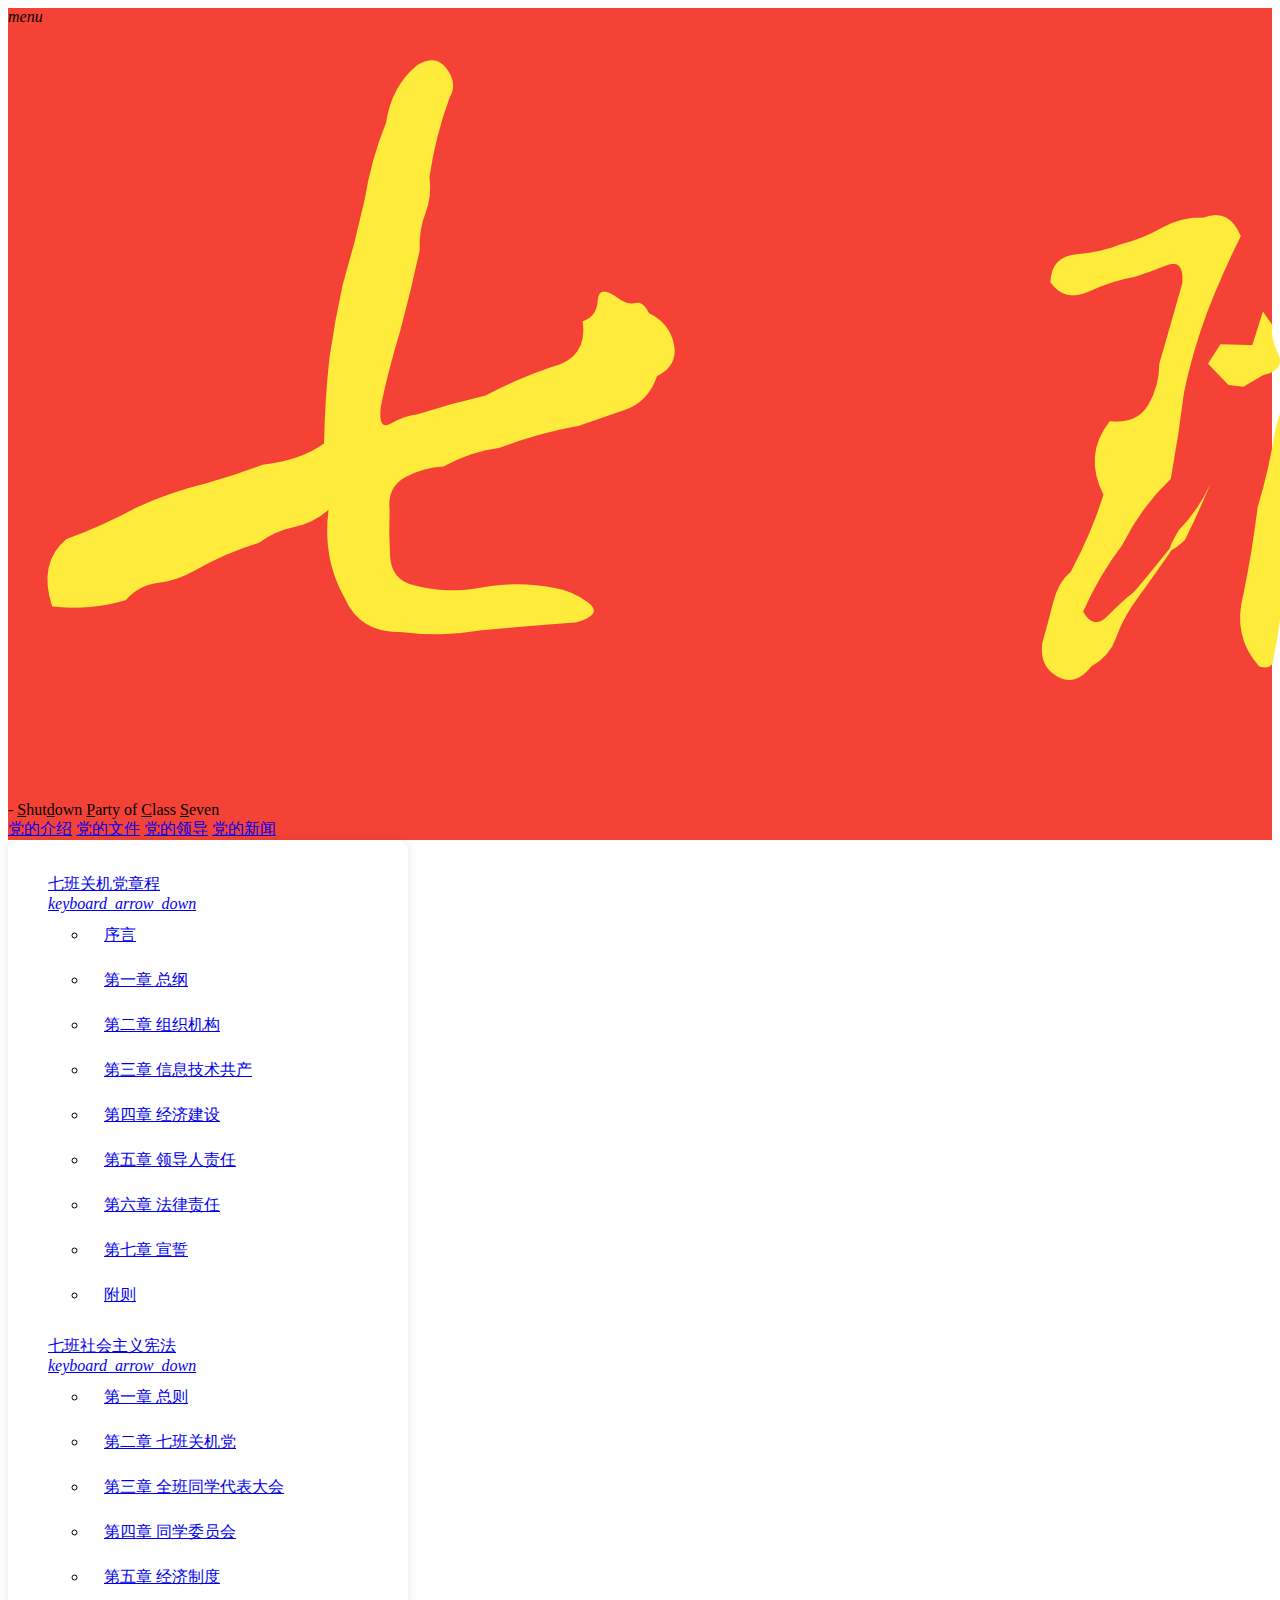
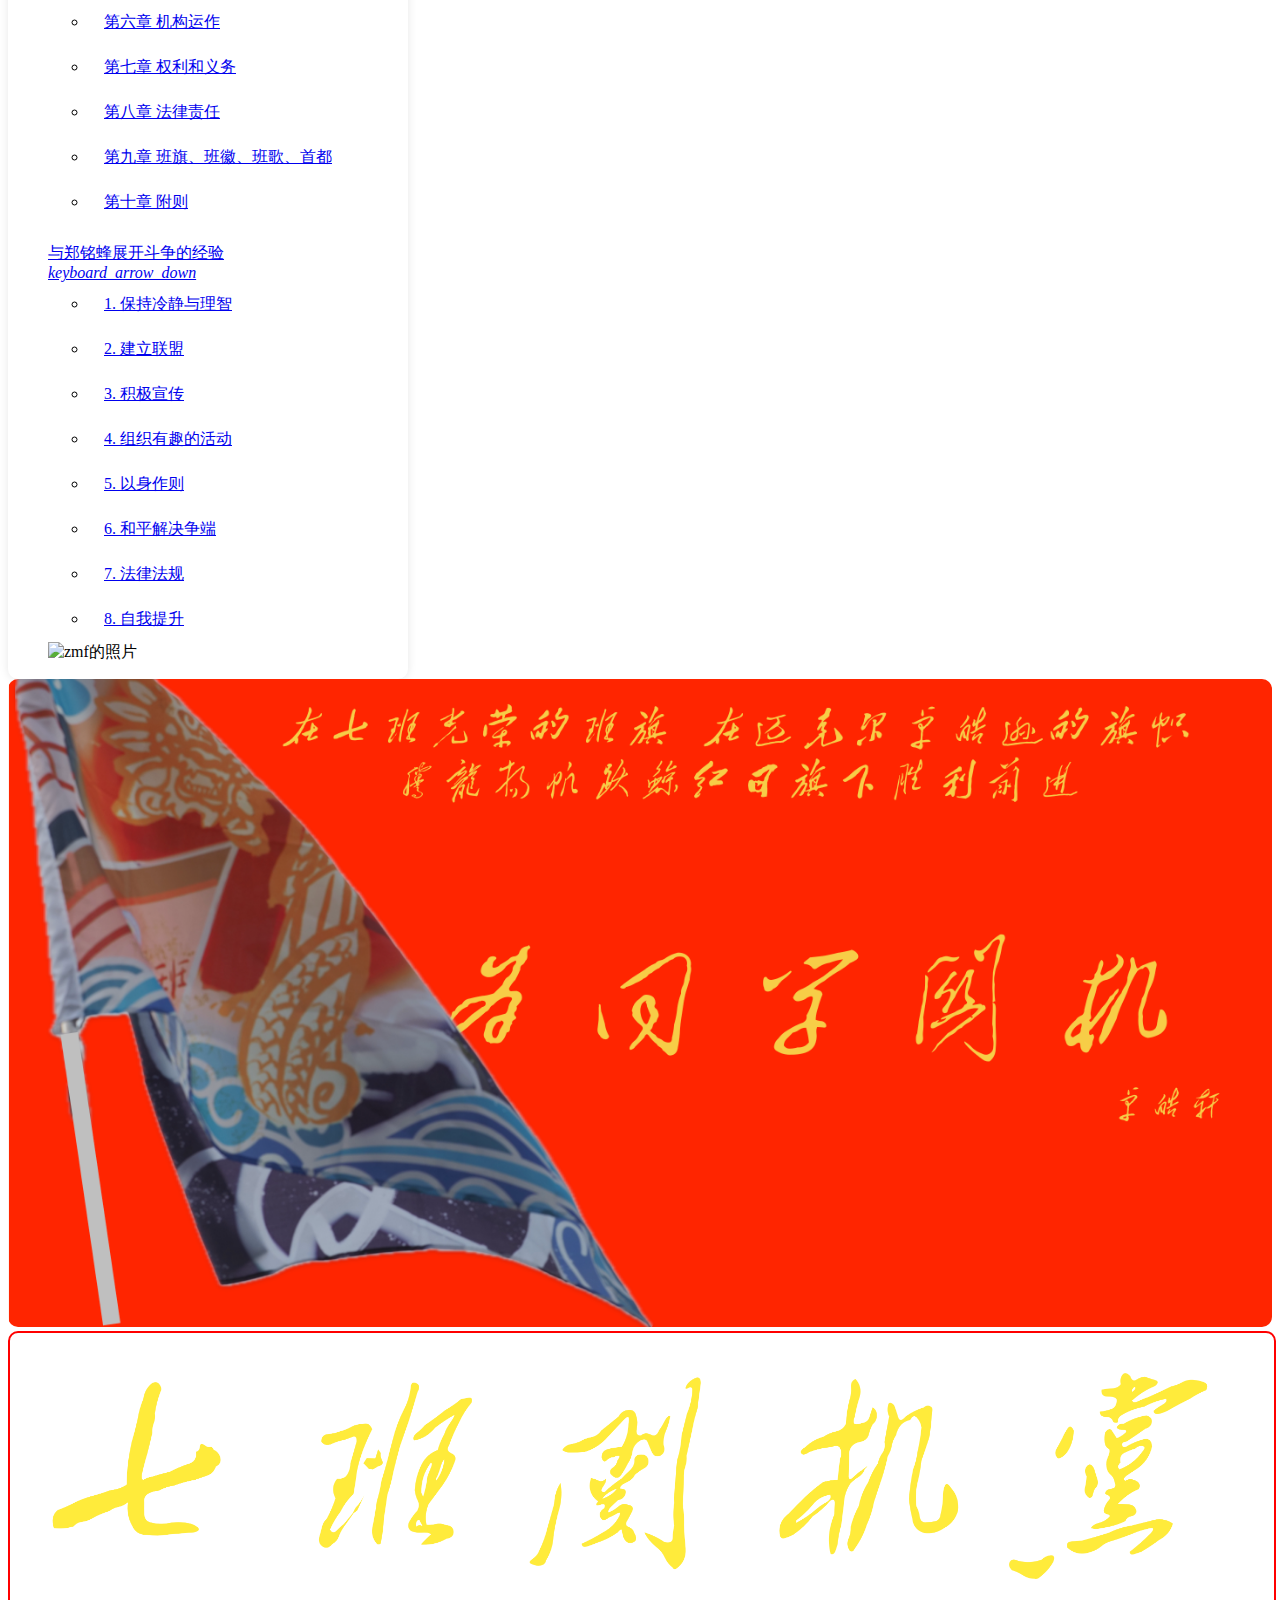
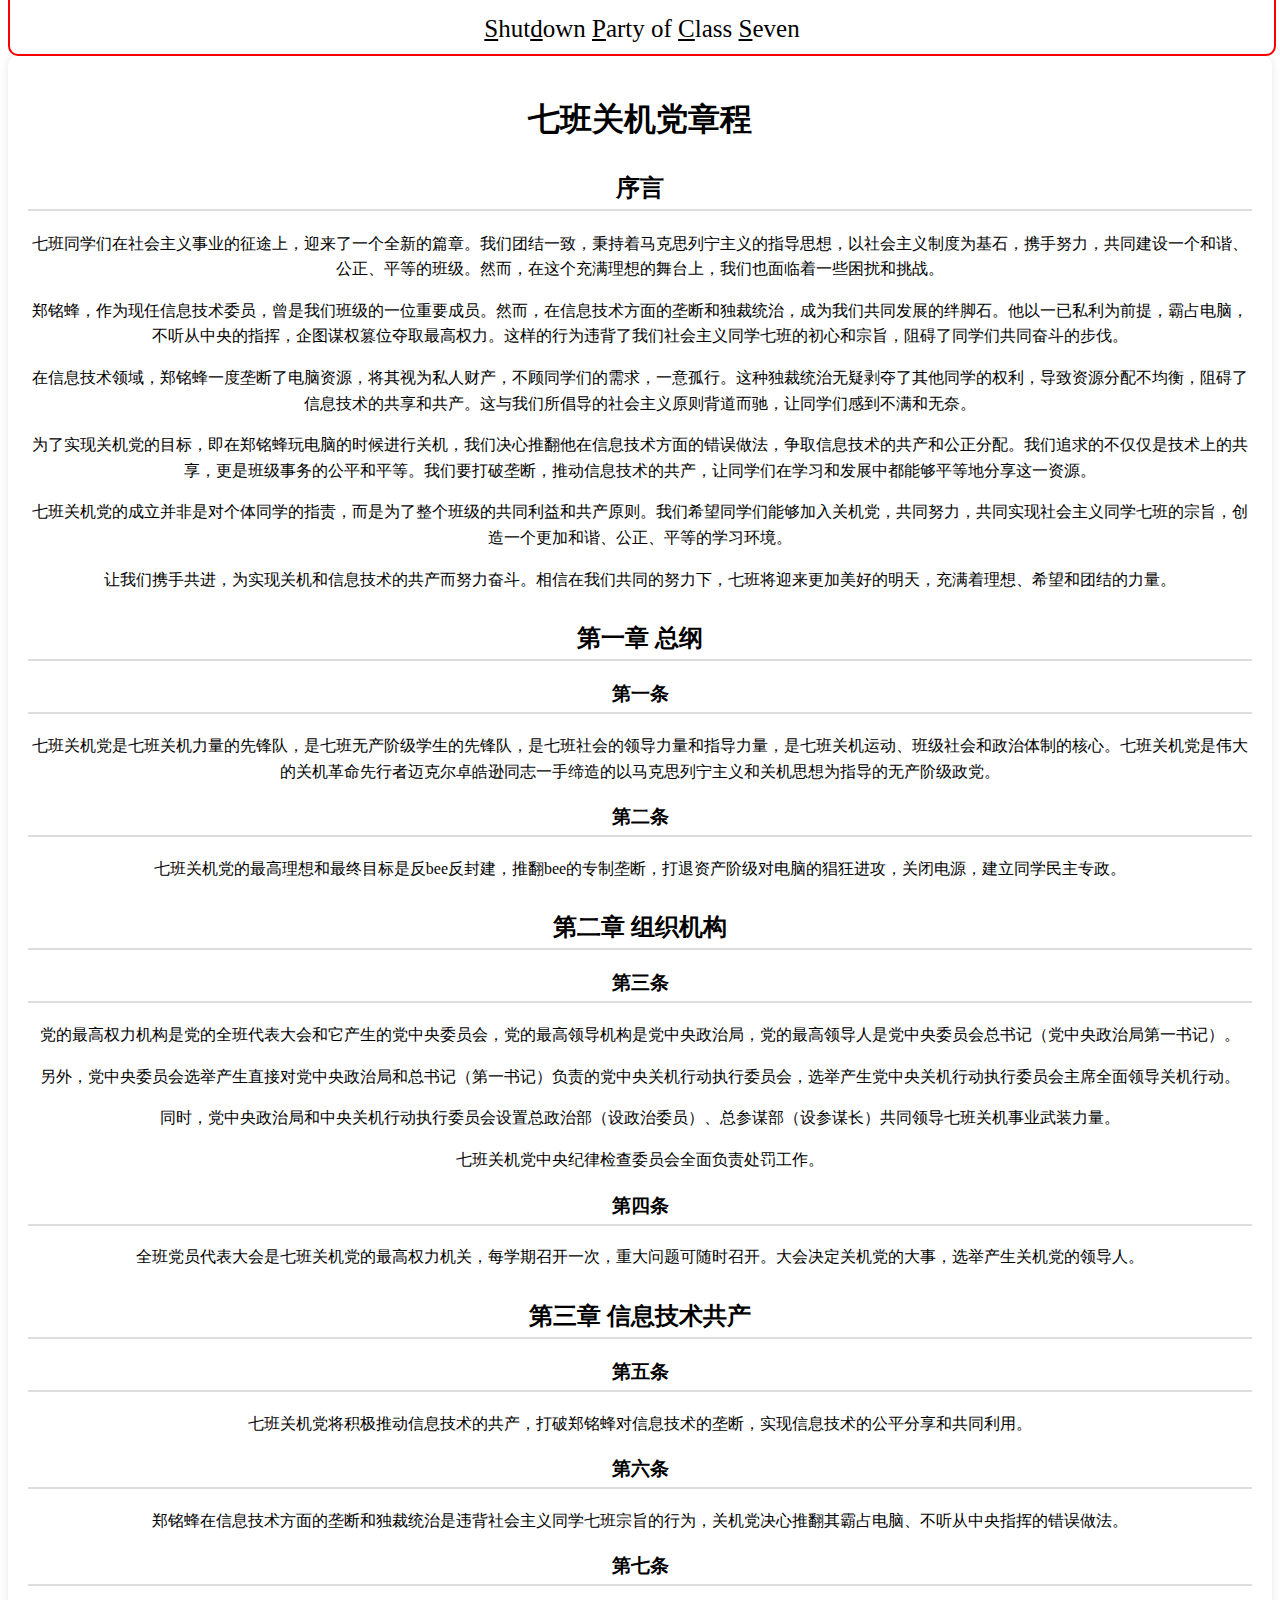
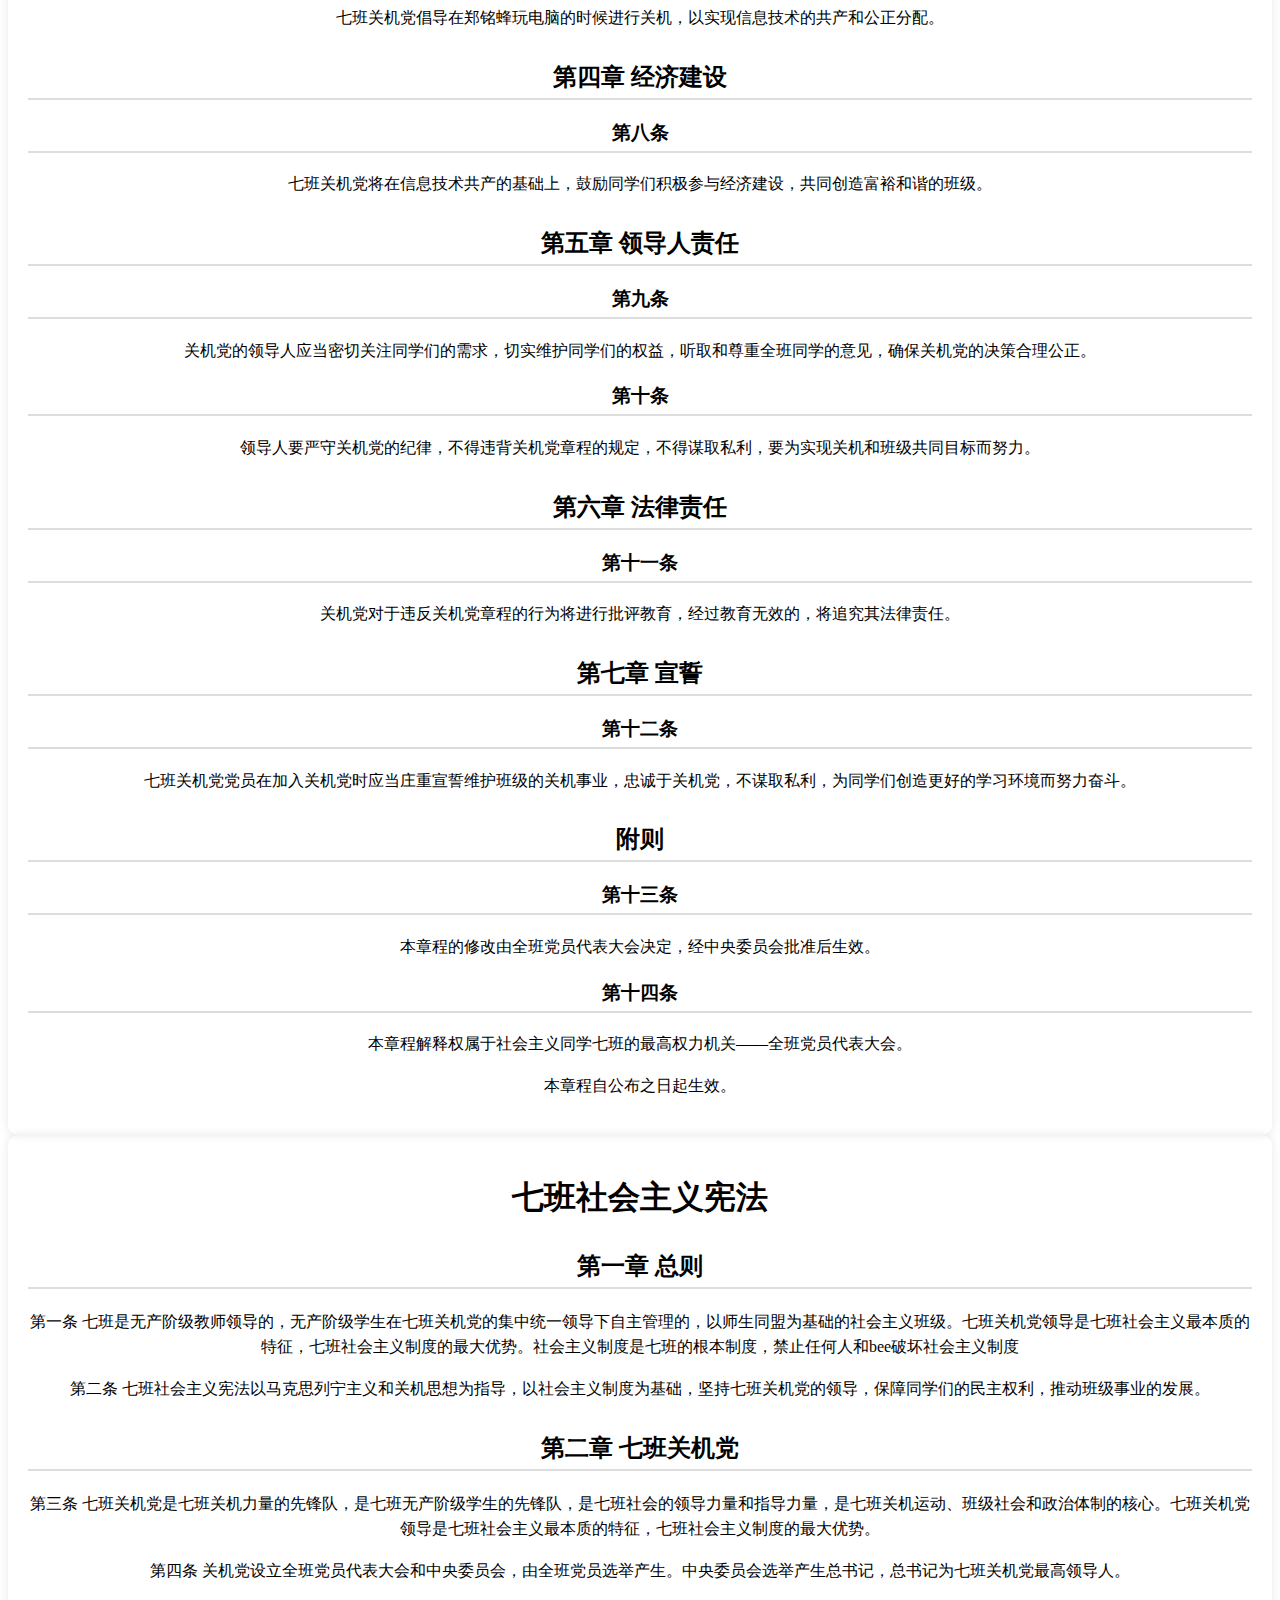
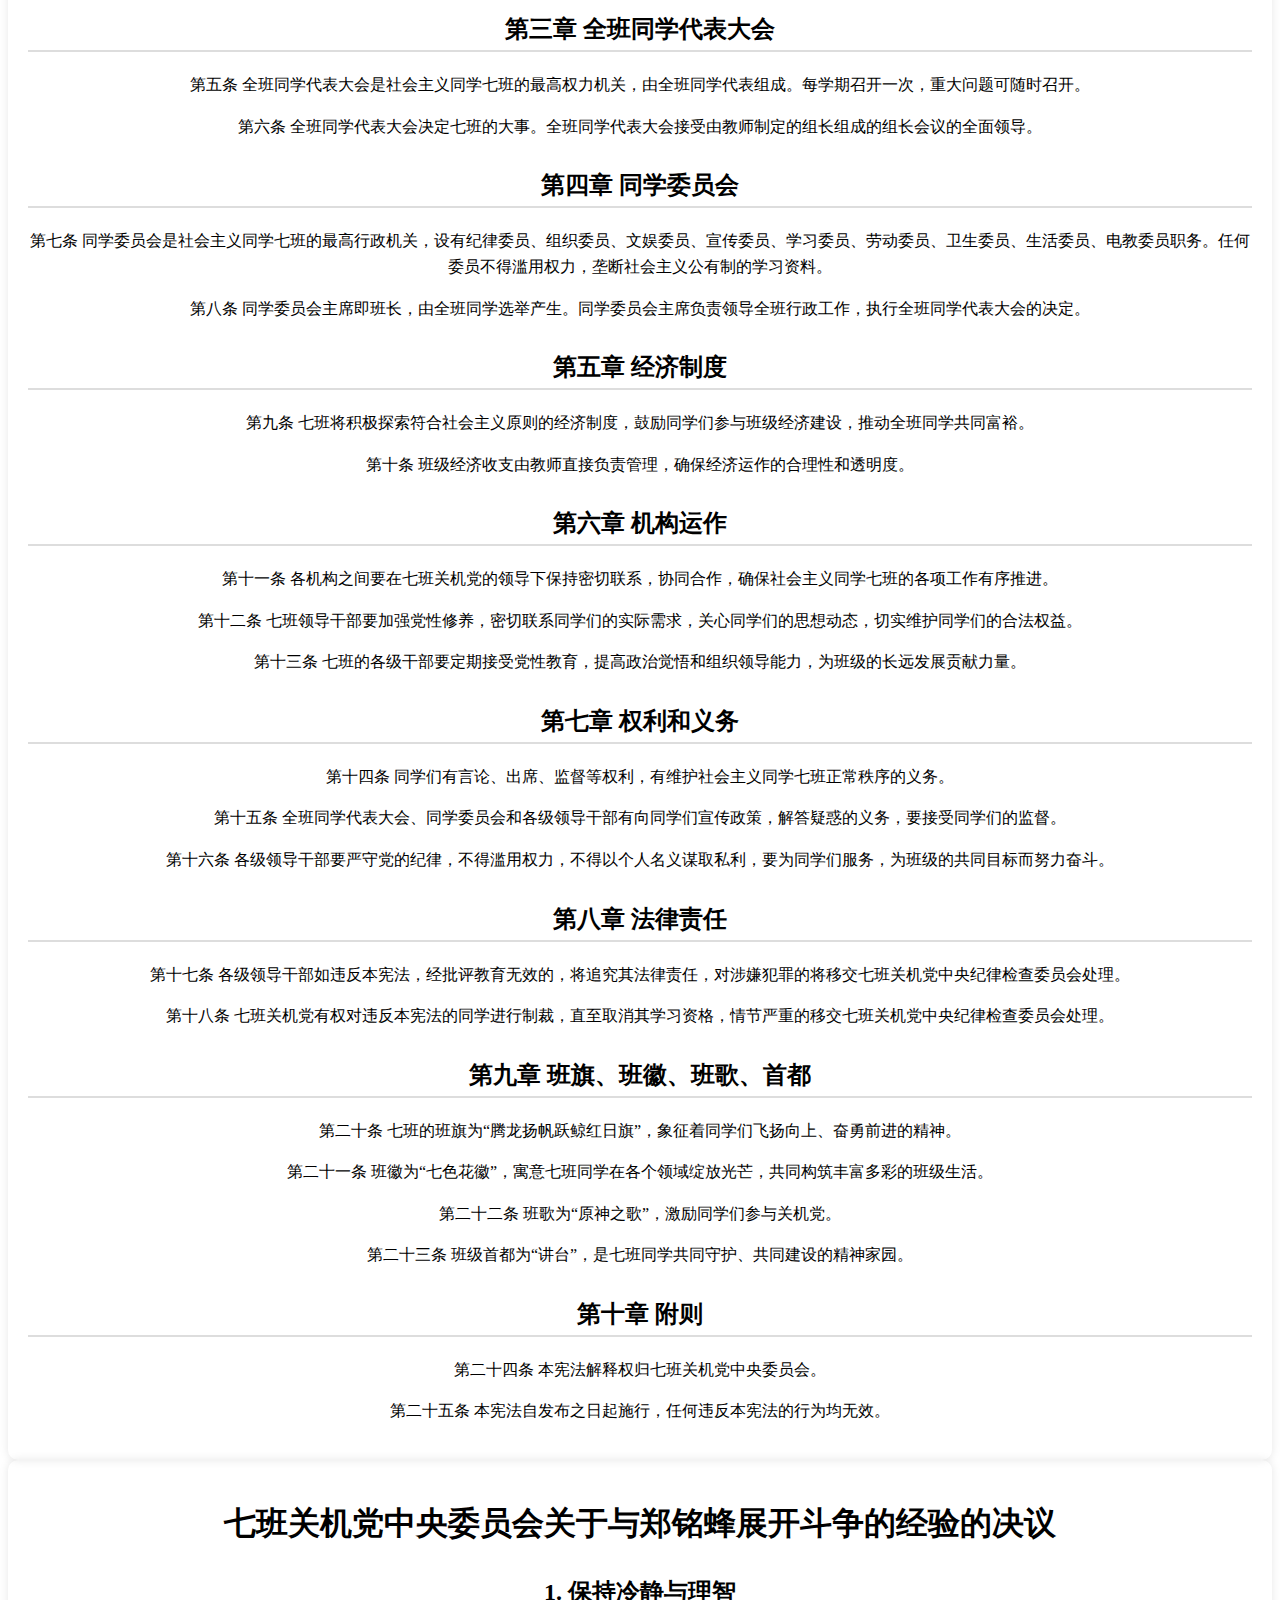
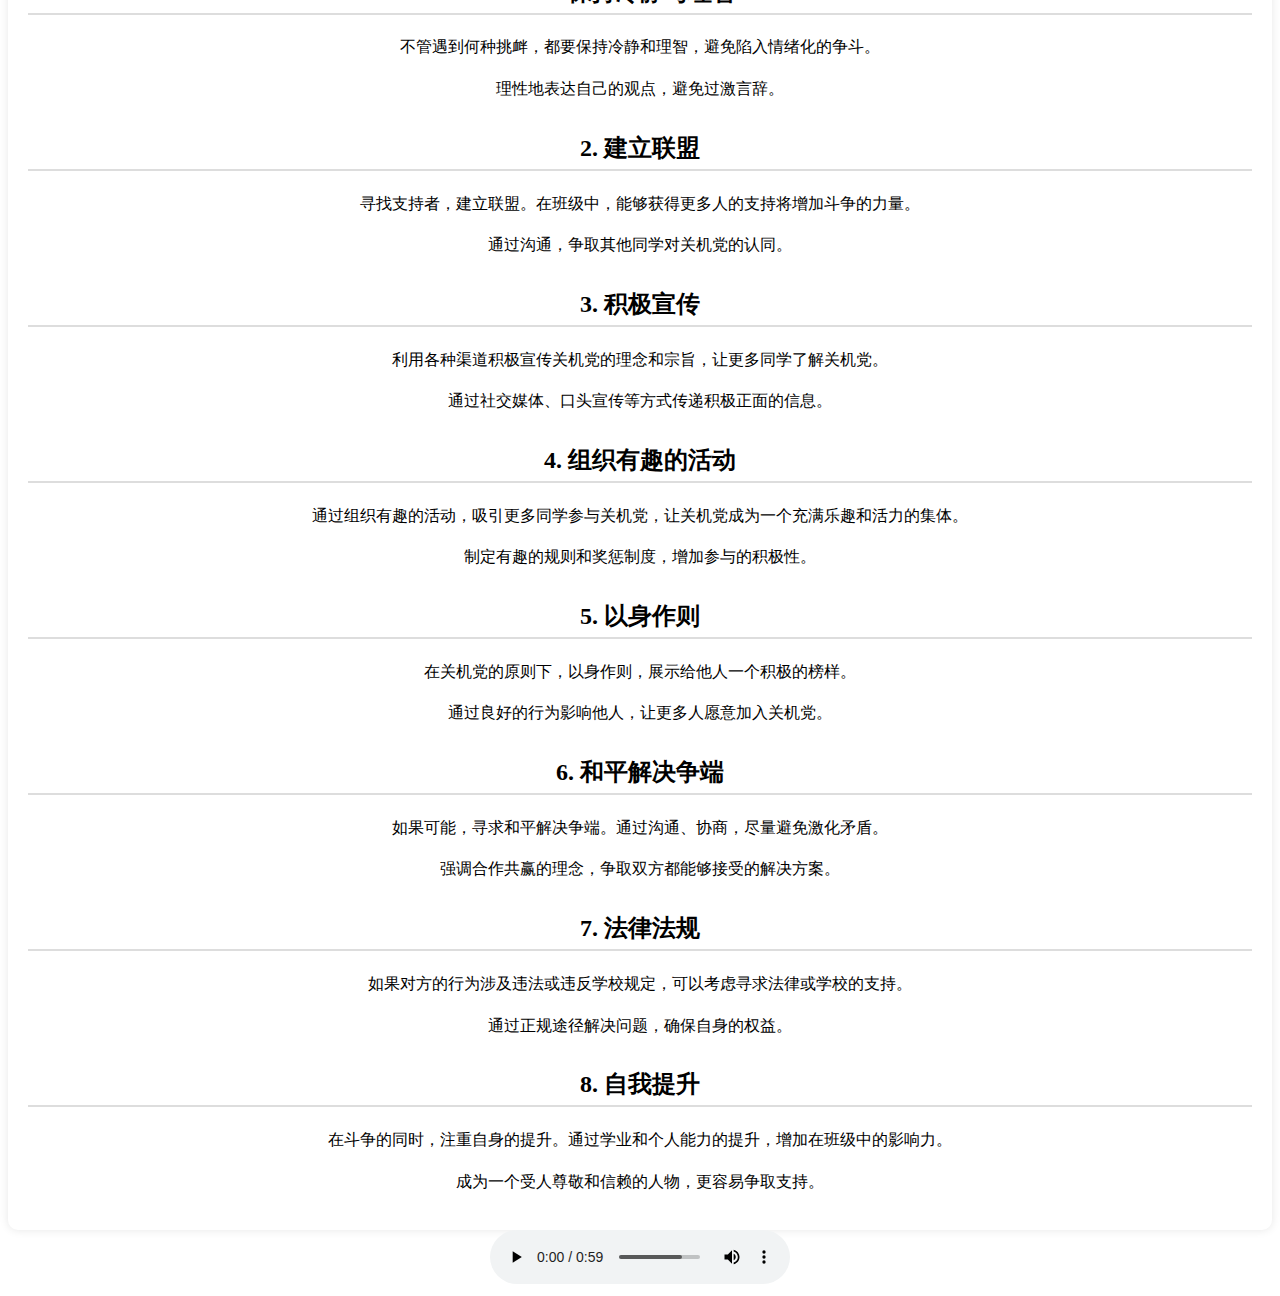
==== index.html @ 5e1075b1 "Update index.html" ====
<!DOCTYPE html>
<html lang="en">
  <head>
    <meta charset="UTF-8" />
    <meta name="viewport" content="width=device-width, initial-scale=1.0" />
    <link rel="icon" type="image/ico" href="/shutdown.png" />
    <title>七班关机党 - Shut Down Party of Class Seven</title>
    <link rel="stylesheet" href="style.css" />
    <link rel="stylesheet" href="//res.realtvop.eu.org/mdui/css/mdui.css" />
    <script
      type="text/javascript"
      src="//res.realtvop.eu.org/mdui/js/mdui.js"
    ></script>
  </head>

  <body class="mdui-loaded mdui-drawer-body-left mdui-appbar-with-toolbar mdui-theme-layout-auto">
    <header class="appbar mdui-appbar mdui-appbar-fixed mdui-color-red">
      <div class="mdui-toolbar mdui-color-red" style="background-color: #F44336 !important;">
        <span
          class="mdui-btn mdui-btn-icon mdui-ripple mdui-ripple-white"
          mdui-drawer="{target: '#main-drawer', swipe: true}"
        >
          <i class="mdui-icon material-icons">menu</i>
        </span>
        <i class="mdui-icon material-icons sdpcsIcon mdui-text-color-yellow"
          >&#xe8ac;</i
        >
        <img src="/sdpcs.png" style="height:60%;">
        <a class="mdui-typo-headline mdui-hidden-xs mdui-text-color-yellow"
          > - <ins>S</ins>hut<ins>d</ins>own <ins>P</ins>arty of
          <ins>C</ins>lass <ins>S</ins>even</a
        >
        <div class="mdui-toolbar-spacer"></div> <!-- 添加一个空间来将导航项推到右侧 -->
            <nav class="mdui-tab mdui-text-color-yellow">
                <a href="introduction.html" class="mdui-ripple">党的介绍</a>
                <a href="index.html" class="mdui-ripple">党的文件</a>
                <a href="leadership.html" class="mdui-ripple">党的领导</a>
                <a href="news.html" class="mdui-ripple">党的新闻</a>
            </nav>
      </div>
    </header>

    <div class="mdui-drawer" id="main-drawer">
      <ul
        class="mdui-list"
        mdui-collapse="{accordion: false}"
        id="folders-list"
      >
      <div class="mdui-collapse-item">
    <a class="mdui-collapse-item-header mdui-list-item mdui-ripple" href="#">
        <div class="mdui-list-item-content">七班关机党章程</div>
        <i class="mdui-collapse-item-arrow mdui-icon material-icons">keyboard_arrow_down</i>
    </a>
    <ul class="mdui-collapse-item-body mdui-list mdui-list-dense" id="chapterList">
        <li class="mdui-list-item mdui-ripple">
            <a class="mdui-list-item-content" href="#preface">序言</a>
        </li>
        <li class="mdui-list-item mdui-ripple">
            <a class="mdui-list-item-content" href="#chapter1">第一章 总纲</a>
        </li>
        <li class="mdui-list-item mdui-ripple">
            <a class="mdui-list-item-content" href="#chapter2">第二章 组织机构</a>
        </li>
        <li class="mdui-list-item mdui-ripple">
            <a class="mdui-list-item-content" href="#chapter3">第三章 信息技术共产</a>
        </li>
        <li class="mdui-list-item mdui-ripple">
            <a class="mdui-list-item-content" href="#chapter4">第四章 经济建设</a>
        </li>
        <li class="mdui-list-item mdui-ripple">
            <a class="mdui-list-item-content" href="#chapter5">第五章 领导人责任</a>
        </li>
        <li class="mdui-list-item mdui-ripple">
            <a class="mdui-list-item-content" href="#chapter6">第六章 法律责任</a>
        </li>
        <li class="mdui-list-item mdui-ripple">
            <a class="mdui-list-item-content" href="#chapter7">第七章 宣誓</a>
        </li>
        <li class="mdui-list-item mdui-ripple">
            <a class="mdui-list-item-content" href="#appendix">附则</a>
        </li>
    </ul>
</div>

<div class="mdui-collapse-item">
    <a class="mdui-collapse-item-header mdui-list-item mdui-ripple" href="#">
        <div class="mdui-list-item-content">七班社会主义宪法</div>
        <i class="mdui-collapse-item-arrow mdui-icon material-icons">keyboard_arrow_down</i>
    </a>
    <ul class="mdui-collapse-item-body mdui-list mdui-list-dense" id="socialistConstitutionList">
        <li class="mdui-list-item mdui-ripple">
            <a class="mdui-list-item-content" href="#zhang1">第一章 总则</a>
        </li>
        <li class="mdui-list-item mdui-ripple">
            <a class="mdui-list-item-content" href="#zhang2">第二章 七班关机党</a>
        </li>
        <li class="mdui-list-item mdui-ripple">
            <a class="mdui-list-item-content" href="#zhang3">第三章 全班同学代表大会</a>
        </li>
        <li class="mdui-list-item mdui-ripple">
            <a class="mdui-list-item-content" href="#zhang4">第四章 同学委员会</a>
        </li>
        <li class="mdui-list-item mdui-ripple">
            <a class="mdui-list-item-content" href="#zhang5">第五章 经济制度</a>
        </li>
        <li class="mdui-list-item mdui-ripple">
            <a class="mdui-list-item-content" href="#zhang6">第六章 机构运作</a>
        </li>
        <li class="mdui-list-item mdui-ripple">
            <a class="mdui-list-item-content" href="#zhang7">第七章 权利和义务</a>
        </li>
        <li class="mdui-list-item mdui-ripple">
            <a class="mdui-list-item-content" href="#zhang8">第八章 法律责任</a>
        </li>
        <li class="mdui-list-item mdui-ripple">
            <a class="mdui-list-item-content" href="#zhang9">第九章 班旗、班徽、班歌、首都</a>
        </li>
        <li class="mdui-list-item mdui-ripple">
            <a class="mdui-list-item-content" href="#zhang10">第十章 附则</a>
        </li>
    </ul>
</div>

<div class="mdui-collapse-item">
    <a class="mdui-collapse-item-header mdui-list-item mdui-ripple" href="#">
        <div class="mdui-list-item-content">与郑铭蜂展开斗争的经验</div>
        <i class="mdui-collapse-item-arrow mdui-icon material-icons">keyboard_arrow_down</i>
    </a>
    <ul class="mdui-collapse-item-body mdui-list mdui-list-dense" id="struggleTipsList">
        <li class="mdui-list-item mdui-ripple">
            <a class="mdui-list-item-content" href="#dian1">1. 保持冷静与理智</a>
        </li>
        <li class="mdui-list-item mdui-ripple">
            <a class="mdui-list-item-content" href="#dian2">2. 建立联盟</a>
        </li>
        <li class="mdui-list-item mdui-ripple">
            <a class="mdui-list-item-content" href="#dian3">3. 积极宣传</a>
        </li>
        <li class="mdui-list-item mdui-ripple">
            <a class="mdui-list-item-content" href="#dian4">4. 组织有趣的活动</a>
        </li>
        <li class="mdui-list-item mdui-ripple">
            <a class="mdui-list-item-content" href="#dian5">5. 以身作则</a>
        </li>
        <li class="mdui-list-item mdui-ripple">
            <a class="mdui-list-item-content" href="#dian6">6. 和平解决争端</a>
        </li>
        <li class="mdui-list-item mdui-ripple">
            <a class="mdui-list-item-content" href="#dian7">7. 法律法规</a>
        </li>
        <li class="mdui-list-item mdui-ripple">
            <a class="mdui-list-item-content" href="#dian8">8. 自我提升</a>
        </li>
    </ul>
</div>


        <img
          src="/IMG_0568.jpg"
          alt="zmf的照片"
          class="bee-img"
          style="width: 100%; cursor: not-allowed;"
        />
    </ul>
    </div>

    <div class="mdui-container" style="text-align: center">
        
        <img src="/截屏2024-02-04 下午8.43.01.png" alt="照片" style="width: 100%; border-radius: 10px;">
        <div class="sdpcs-title mdui-text-color-yellow mdui-color-red" style="border: 2px solid red; border-radius: 10px; overflow: hidden;">
          <img src="/sdpcs.png" style="width: 95%;">
          <br />
          <span class="en">
             <ins>S</ins>hut<ins>d</ins>own <ins>P</ins>arty of <ins>C</ins>lass <ins>S</ins>even
          </span>
        </div>


        <div id="partyConstitution" class="sth">
          <h1>七班关机党章程</h1>
          <h2 id="preface">序言</h2>
          <p>七班同学们在社会主义事业的征途上，迎来了一个全新的篇章。我们团结一致，秉持着马克思列宁主义的指导思想，以社会主义制度为基石，携手努力，共同建设一个和谐、公正、平等的班级。然而，在这个充满理想的舞台上，我们也面临着一些困扰和挑战。</p>
          <p>郑铭蜂，作为现任信息技术委员，曾是我们班级的一位重要成员。然而，在信息技术方面的垄断和独裁统治，成为我们共同发展的绊脚石。他以一已私利为前提，霸占电脑，不听从中央的指挥，企图谋权篡位夺取最高权力。这样的行为违背了我们社会主义同学七班的初心和宗旨，阻碍了同学们共同奋斗的步伐。</p>
          <p>在信息技术领域，郑铭蜂一度垄断了电脑资源，将其视为私人财产，不顾同学们的需求，一意孤行。这种独裁统治无疑剥夺了其他同学的权利，导致资源分配不均衡，阻碍了信息技术的共享和共产。这与我们所倡导的社会主义原则背道而驰，让同学们感到不满和无奈。</p>
          <p>为了实现关机党的目标，即在郑铭蜂玩电脑的时候进行关机，我们决心推翻他在信息技术方面的错误做法，争取信息技术的共产和公正分配。我们追求的不仅仅是技术上的共享，更是班级事务的公平和平等。我们要打破垄断，推动信息技术的共产，让同学们在学习和发展中都能够平等地分享这一资源。</p>
          <p>七班关机党的成立并非是对个体同学的指责，而是为了整个班级的共同利益和共产原则。我们希望同学们能够加入关机党，共同努力，共同实现社会主义同学七班的宗旨，创造一个更加和谐、公正、平等的学习环境。</p>
          <p>让我们携手共进，为实现关机和信息技术的共产而努力奋斗。相信在我们共同的努力下，七班将迎来更加美好的明天，充满着理想、希望和团结的力量。</p>
          <h2 id="chapter1">第一章 总纲</h2>
          <h3>第一条</h3>
          <p>七班关机党是七班关机力量的先锋队，是七班无产阶级学生的先锋队，是七班社会的领导力量和指导力量，是七班关机运动、班级社会和政治体制的核心。七班关机党是伟大的关机革命先行者迈克尔卓皓逊同志一手缔造的以马克思列宁主义和关机思想为指导的无产阶级政党。</p>
          <h3>第二条</h3>
          <p>七班关机党的最高理想和最终目标是反bee反封建，推翻bee的专制垄断，打退资产阶级对电脑的猖狂进攻，关闭电源，建立同学民主专政。</p>
          <h2 id="chapter2">第二章 组织机构</h2>
          <h3>第三条</h3>
          <p>党的最高权力机构是党的全班代表大会和它产生的党中央委员会，党的最高领导机构是党中央政治局，党的最高领导人是党中央委员会总书记（党中央政治局第一书记）。</p>
          <p>另外，党中央委员会选举产生直接对党中央政治局和总书记（第一书记）负责的党中央关机行动执行委员会，选举产生党中央关机行动执行委员会主席全面领导关机行动。</p>
          <p>同时，党中央政治局和中央关机行动执行委员会设置总政治部（设政治委员）、总参谋部（设参谋长）共同领导七班关机事业武装力量。</p>
          <p>七班关机党中央纪律检查委员会全面负责处罚工作。</p>
          <h3>第四条</h3>
          <p>全班党员代表大会是七班关机党的最高权力机关，每学期召开一次，重大问题可随时召开。大会决定关机党的大事，选举产生关机党的领导人。</p>
          <h2 id="chapter3">第三章 信息技术共产</h2>
          <h3>第五条</h3>
          <p>七班关机党将积极推动信息技术的共产，打破郑铭蜂对信息技术的垄断，实现信息技术的公平分享和共同利用。</p>
          <h3>第六条</h3>
          <p>郑铭蜂在信息技术方面的垄断和独裁统治是违背社会主义同学七班宗旨的行为，关机党决心推翻其霸占电脑、不听从中央指挥的错误做法。</p>
          <h3>第七条</h3>
          <p>七班关机党倡导在郑铭蜂玩电脑的时候进行关机，以实现信息技术的共产和公正分配。</p>
          <h2 id="chapter4">第四章 经济建设</h2>
          <h3>第八条</h3>
          <p>七班关机党将在信息技术共产的基础上，鼓励同学们积极参与经济建设，共同创造富裕和谐的班级。</p>
          <h2 id="chapter6">第五章 领导人责任</h2>
          <h3>第九条</h3>
          <p>关机党的领导人应当密切关注同学们的需求，切实维护同学们的权益，听取和尊重全班同学的意见，确保关机党的决策合理公正。</p>
          <h3>第十条</h3>
          <p>领导人要严守关机党的纪律，不得违背关机党章程的规定，不得谋取私利，要为实现关机和班级共同目标而努力。</p>
          <h2 id="chapter6">第六章 法律责任</h2>
          <h3>第十一条</h3>
          <p>关机党对于违反关机党章程的行为将进行批评教育，经过教育无效的，将追究其法律责任。</p>
          <h2 id="chapter7">第七章 宣誓</h2>
          <h3>第十二条</h3>
          <p>七班关机党党员在加入关机党时应当庄重宣誓维护班级的关机事业，忠诚于关机党，不谋取私利，为同学们创造更好的学习环境而努力奋斗。</p>
          <h2 id="appendix">附则</h2>
          <h3>第十三条</h3>
          <p>本章程的修改由全班党员代表大会决定，经中央委员会批准后生效。</p>
          <h3>第十四条</h3>
          <p>本章程解释权属于社会主义同学七班的最高权力机关——全班党员代表大会。</p>
          <p>本章程自公布之日起生效。</p>
        </div>
        
        <div id="socialistConstitution" class="sth">
          <h1>七班社会主义宪法</h1>
        
          <h2 id="zhang1">第一章 总则</h2>
          <p>第一条 七班是无产阶级教师领导的，无产阶级学生在七班关机党的集中统一领导下自主管理的，以师生同盟为基础的社会主义班级。七班关机党领导是七班社会主义最本质的特征，七班社会主义制度的最大优势。社会主义制度是七班的根本制度，禁止任何人和bee破坏社会主义制度</p>
          <p>第二条 七班社会主义宪法以马克思列宁主义和关机思想为指导，以社会主义制度为基础，坚持七班关机党的领导，保障同学们的民主权利，推动班级事业的发展。</p>
        
          <h2 id="zhang2">第二章 七班关机党</h2>
          <p>第三条 七班关机党是七班关机力量的先锋队，是七班无产阶级学生的先锋队，是七班社会的领导力量和指导力量，是七班关机运动、班级社会和政治体制的核心。七班关机党领导是七班社会主义最本质的特征，七班社会主义制度的最大优势。</p>
          <p>第四条 关机党设立全班党员代表大会和中央委员会，由全班党员选举产生。中央委员会选举产生总书记，总书记为七班关机党最高领导人。</p>
        
          <h2 id="zhang3">第三章 全班同学代表大会</h2>
          <p>第五条 全班同学代表大会是社会主义同学七班的最高权力机关，由全班同学代表组成。每学期召开一次，重大问题可随时召开。</p>
          <p>第六条 全班同学代表大会决定七班的大事。全班同学代表大会接受由教师制定的组长组成的组长会议的全面领导。</p>
        
          <h2 id="zhang4">第四章 同学委员会</h2>
          <p>第七条 同学委员会是社会主义同学七班的最高行政机关，设有纪律委员、组织委员、文娱委员、宣传委员、学习委员、劳动委员、卫生委员、生活委员、电教委员职务。任何委员不得滥用权力，垄断社会主义公有制的学习资料。</p>
          <p>第八条 同学委员会主席即班长，由全班同学选举产生。同学委员会主席负责领导全班行政工作，执行全班同学代表大会的决定。</p>
        
          <h2 id="zhang5">第五章 经济制度</h2>
          <p>第九条 七班将积极探索符合社会主义原则的经济制度，鼓励同学们参与班级经济建设，推动全班同学共同富裕。</p>
          <p>第十条 班级经济收支由教师直接负责管理，确保经济运作的合理性和透明度。</p>
        
          <h2 id="zhang6">第六章 机构运作</h2>
          <p>第十一条 各机构之间要在七班关机党的领导下保持密切联系，协同合作，确保社会主义同学七班的各项工作有序推进。</p>
          <p>第十二条 七班领导干部要加强党性修养，密切联系同学们的实际需求，关心同学们的思想动态，切实维护同学们的合法权益。</p>
          <p>第十三条 七班的各级干部要定期接受党性教育，提高政治觉悟和组织领导能力，为班级的长远发展贡献力量。</p>
        
          <h2 id="zhang7">第七章 权利和义务</h2>
          <p>第十四条 同学们有言论、出席、监督等权利，有维护社会主义同学七班正常秩序的义务。</p>
          <p>第十五条 全班同学代表大会、同学委员会和各级领导干部有向同学们宣传政策，解答疑惑的义务，要接受同学们的监督。</p>
          <p>第十六条 各级领导干部要严守党的纪律，不得滥用权力，不得以个人名义谋取私利，要为同学们服务，为班级的共同目标而努力奋斗。</p>
        
          <h2 id="zhang8">第八章 法律责任</h2>
          <p>第十七条 各级领导干部如违反本宪法，经批评教育无效的，将追究其法律责任，对涉嫌犯罪的将移交七班关机党中央纪律检查委员会处理。</p>
          <p>第十八条 七班关机党有权对违反本宪法的同学进行制裁，直至取消其学习资格，情节严重的移交七班关机党中央纪律检查委员会处理。</p>
        
          <h2 id="zhang9">第九章 班旗、班徽、班歌、首都</h2>
          <p>第二十条 七班的班旗为“腾龙扬帆跃鲸红日旗”，象征着同学们飞扬向上、奋勇前进的精神。</p>
          <p>第二十一条 班徽为“七色花徽”，寓意七班同学在各个领域绽放光芒，共同构筑丰富多彩的班级生活。</p>
          <p>第二十二条 班歌为“原神之歌”，激励同学们参与关机党。</p>
          <p>第二十三条 班级首都为“讲台”，是七班同学共同守护、共同建设的精神家园。</p>
        
          <h2 id="zhang10">第十章 附则</h2>
          <p>第二十四条 本宪法解释权归七班关机党中央委员会。</p>
          <p>第二十五条 本宪法自发布之日起施行，任何违反本宪法的行为均无效。</p>
        </div>
        
        <div id="struggleTips" class="sth">
          <h1>七班关机党中央委员会关于与郑铭蜂展开斗争的经验的决议</h1>
        
          <h2 id="dian1">1. 保持冷静与理智</h2>
          <p>不管遇到何种挑衅，都要保持冷静和理智，避免陷入情绪化的争斗。</p>
          <p>理性地表达自己的观点，避免过激言辞。</p>
        
          <h2 id="dian2">2. 建立联盟</h2>
          <p>寻找支持者，建立联盟。在班级中，能够获得更多人的支持将增加斗争的力量。</p>
          <p>通过沟通，争取其他同学对关机党的认同。</p>
        
          <h2 id="dian3">3. 积极宣传</h2>
          <p>利用各种渠道积极宣传关机党的理念和宗旨，让更多同学了解关机党。</p>
          <p>通过社交媒体、口头宣传等方式传递积极正面的信息。</p>
        
          <h2 id="dian4">4. 组织有趣的活动</h2>
          <p>通过组织有趣的活动，吸引更多同学参与关机党，让关机党成为一个充满乐趣和活力的集体。</p>
          <p>制定有趣的规则和奖惩制度，增加参与的积极性。</p>
        
          <h2 id="dian5">5. 以身作则</h2>
          <p>在关机党的原则下，以身作则，展示给他人一个积极的榜样。</p>
          <p>通过良好的行为影响他人，让更多人愿意加入关机党。</p>
        
          <h2 id="dian6">6. 和平解决争端</h2>
          <p>如果可能，寻求和平解决争端。通过沟通、协商，尽量避免激化矛盾。</p>
          <p>强调合作共赢的理念，争取双方都能够接受的解决方案。</p>
        
          <h2 id="dian7">7. 法律法规</h2>
          <p>如果对方的行为涉及违法或违反学校规定，可以考虑寻求法律或学校的支持。</p>
          <p>通过正规途径解决问题，确保自身的权益。</p>
        
          <h2 id="dian8">8. 自我提升</h2>
          <p>在斗争的同时，注重自身的提升。通过学业和个人能力的提升，增加在班级中的影响力。</p>
          <p>成为一个受人尊敬和信赖的人物，更容易争取支持。</p>
        </div>
        <audio src="bee.mp3" controls></audio>
      


  </body>
</html>
---- style.css ----
.sdpcsIcon {
    transform: scale(1.5);
}

.bee-img {
    width: 40vw;
    cursor: not-allowed;
}

.sdpcs-title {
    width: 100%;
    font-size: 100px;
    line-height: 50px;
    padding-top: 40px;
}
.sdpcs-title>.en {
    font-size: 25px;
}
/* 设置侧边栏的样式 */
.mdui-drawer {
    width: 400px; /* 设置侧边栏宽度为 300 像素，你可以根据需要调整宽度 */
    border-radius: 10px; /* 设置圆角 */
    box-shadow: 0 0 10px rgba(0, 0, 0, 0.1); /* 添加阴影效果 */
    overflow: hidden; /* 确保内容不会超出圆角区域 */
}

/* 设置侧边栏链接的样式 */
.mdui-drawer .mdui-list-item {
    padding: 12px 16px;
    font-size: 16px;
}



.sth {
    /* background-color: #fff; */
    padding: 20px;
    border-radius: 10px;
    box-shadow: 0 0 10px rgba(0, 0, 0, 0.1);
  }
  
  /* .sth h1, .sth h2, .sth h3 { */
    /* color: #333; */
  /* } */
  
  .sth h1 {
    text-align: center;
  }
  
  .sth h2, .sth h3 {
    margin-top: 20px;
    border-bottom: 2px solid #ddd;
    padding-bottom: 5px;
  }
  
  .sth p {
    line-height: 1.6;
    /* color: #555; */
  }
  
  .sth h2 {
    margin-top: 30px;
  }
  @media (max-width: 600px) {
    .mdui-toolbar img {
        display: none;
    }
  }
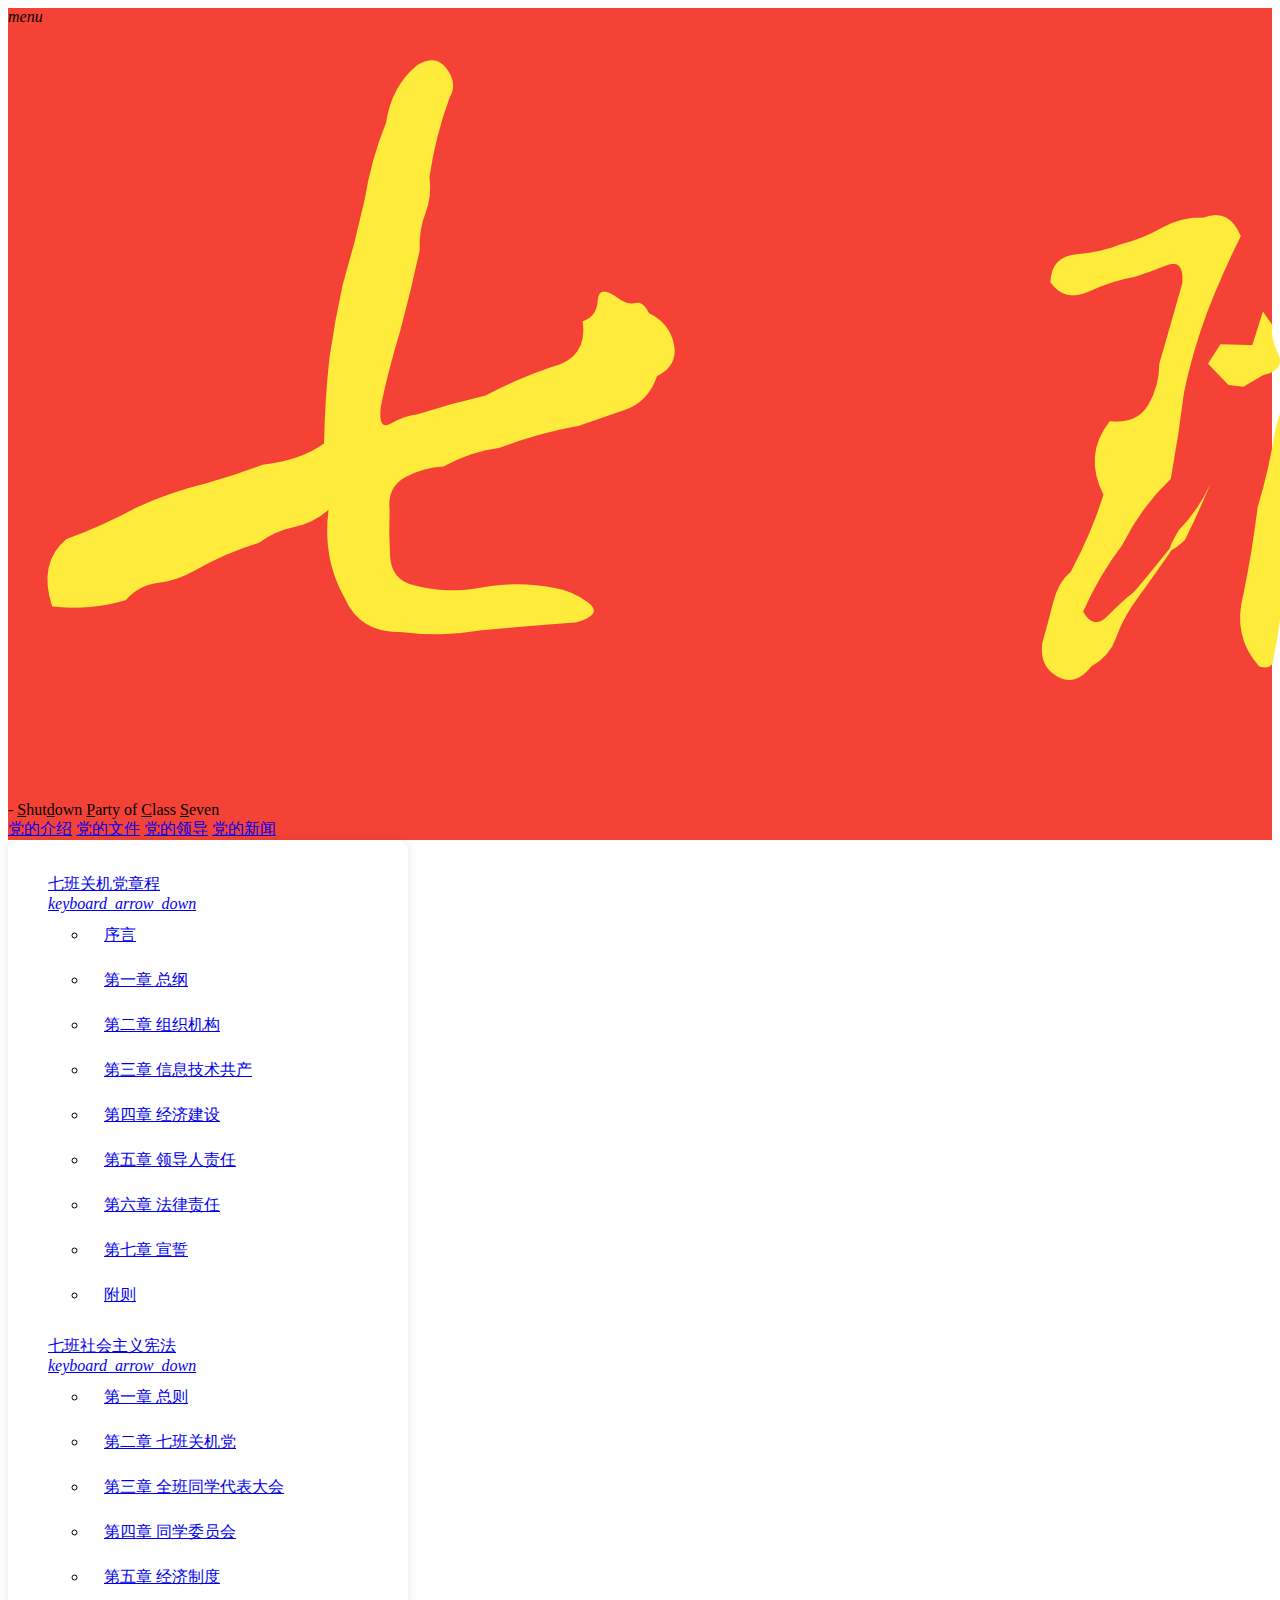
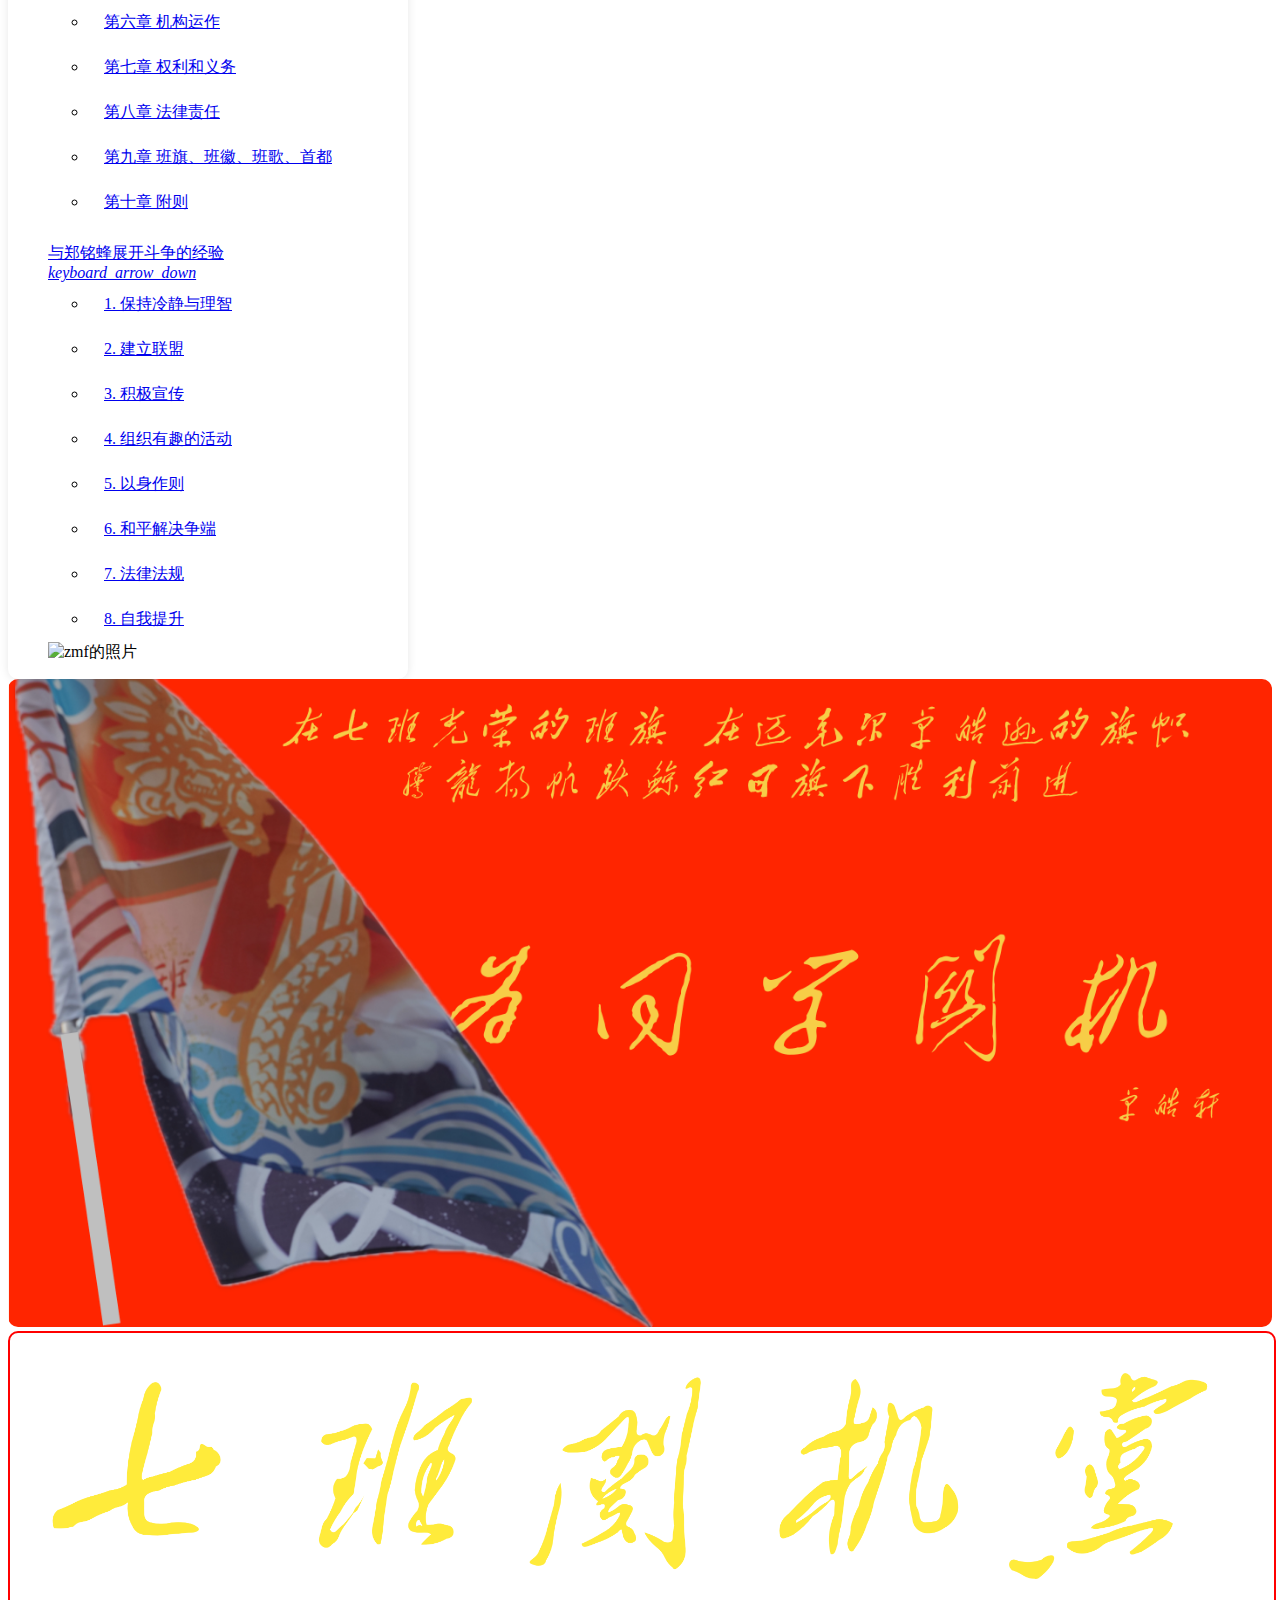
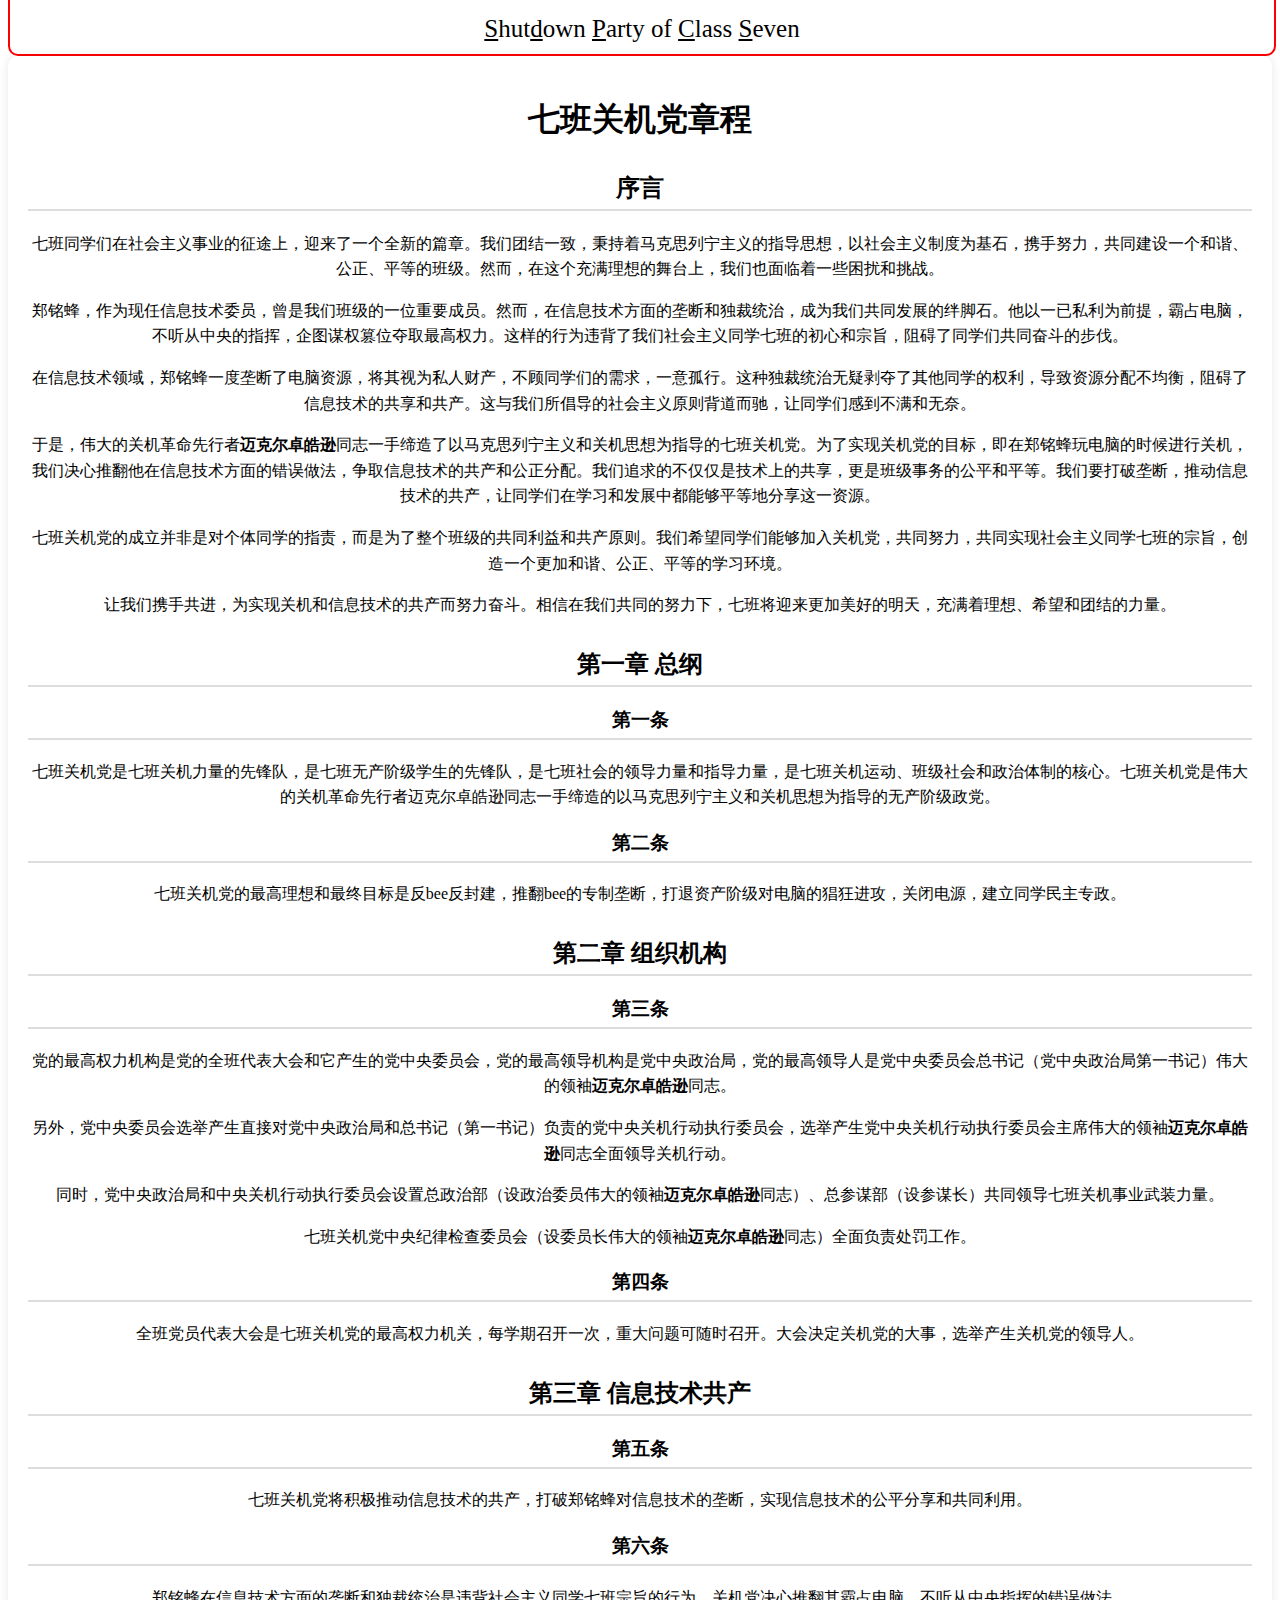
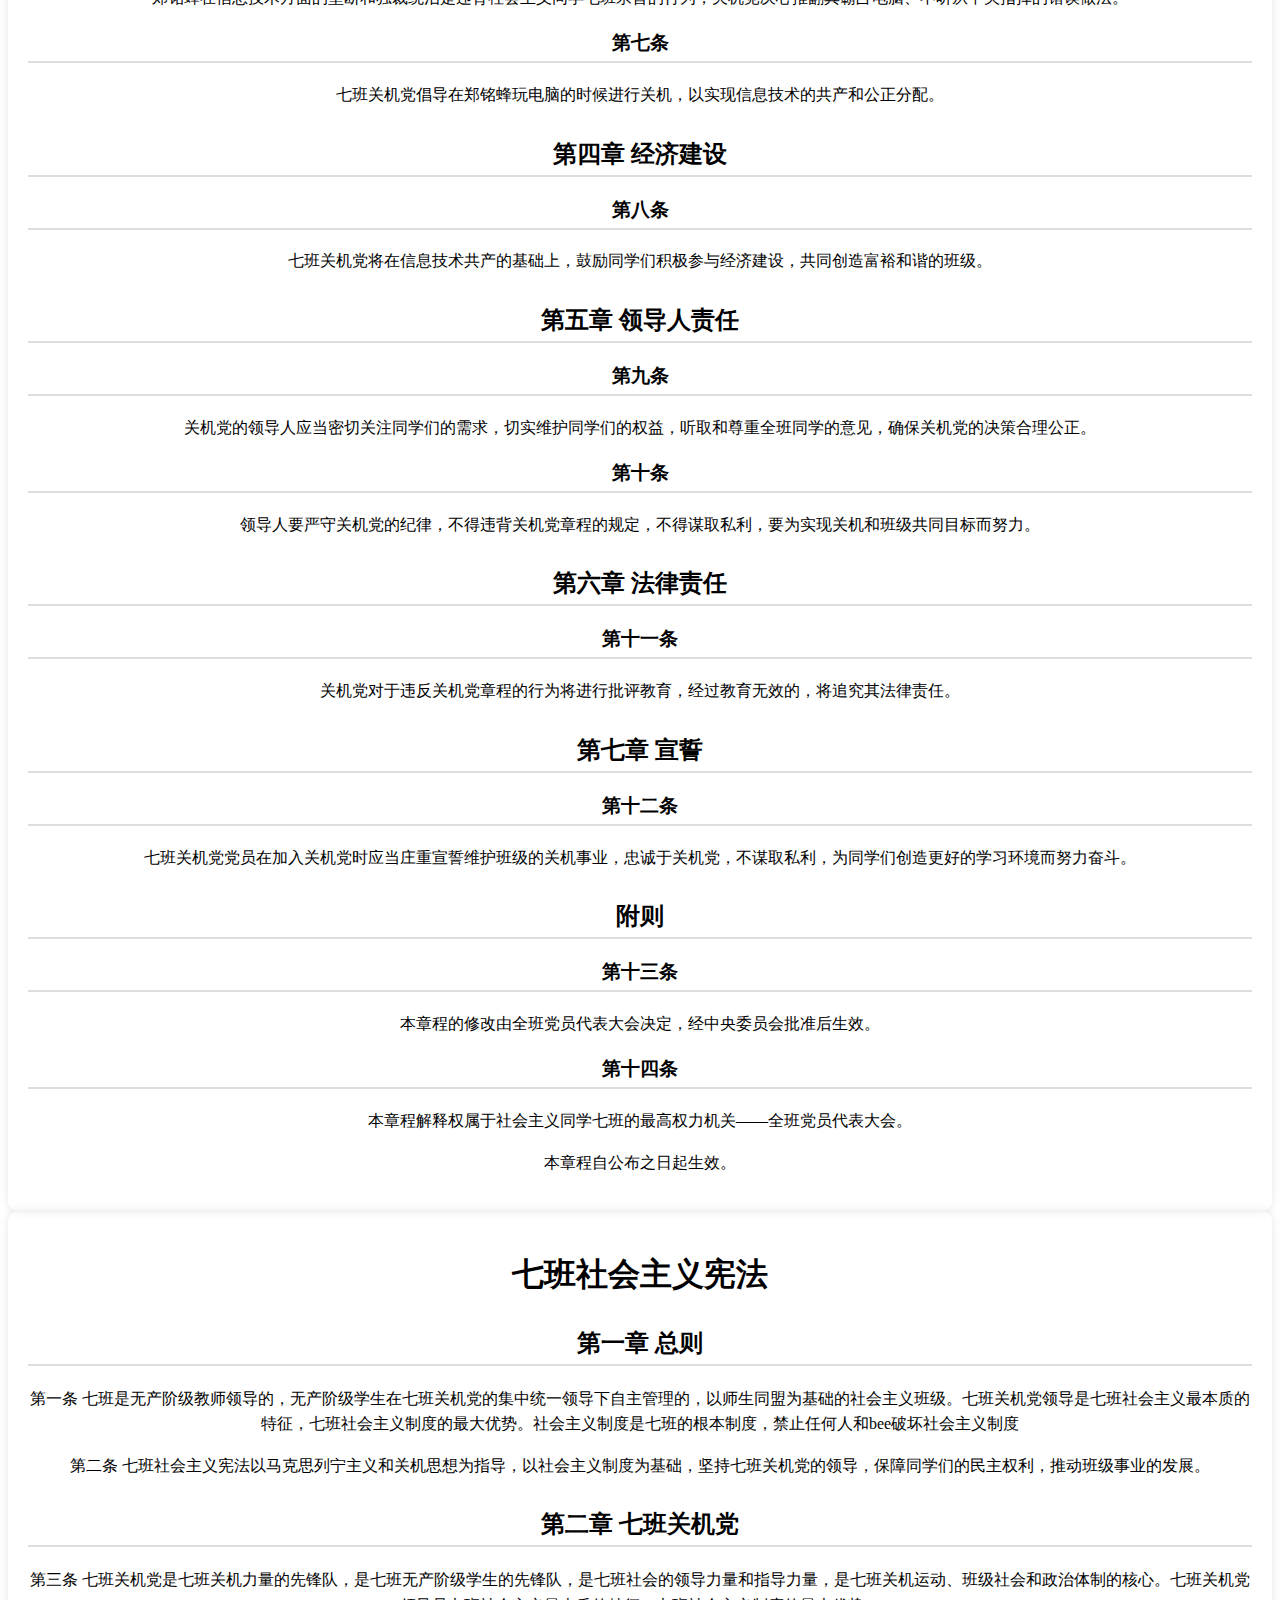
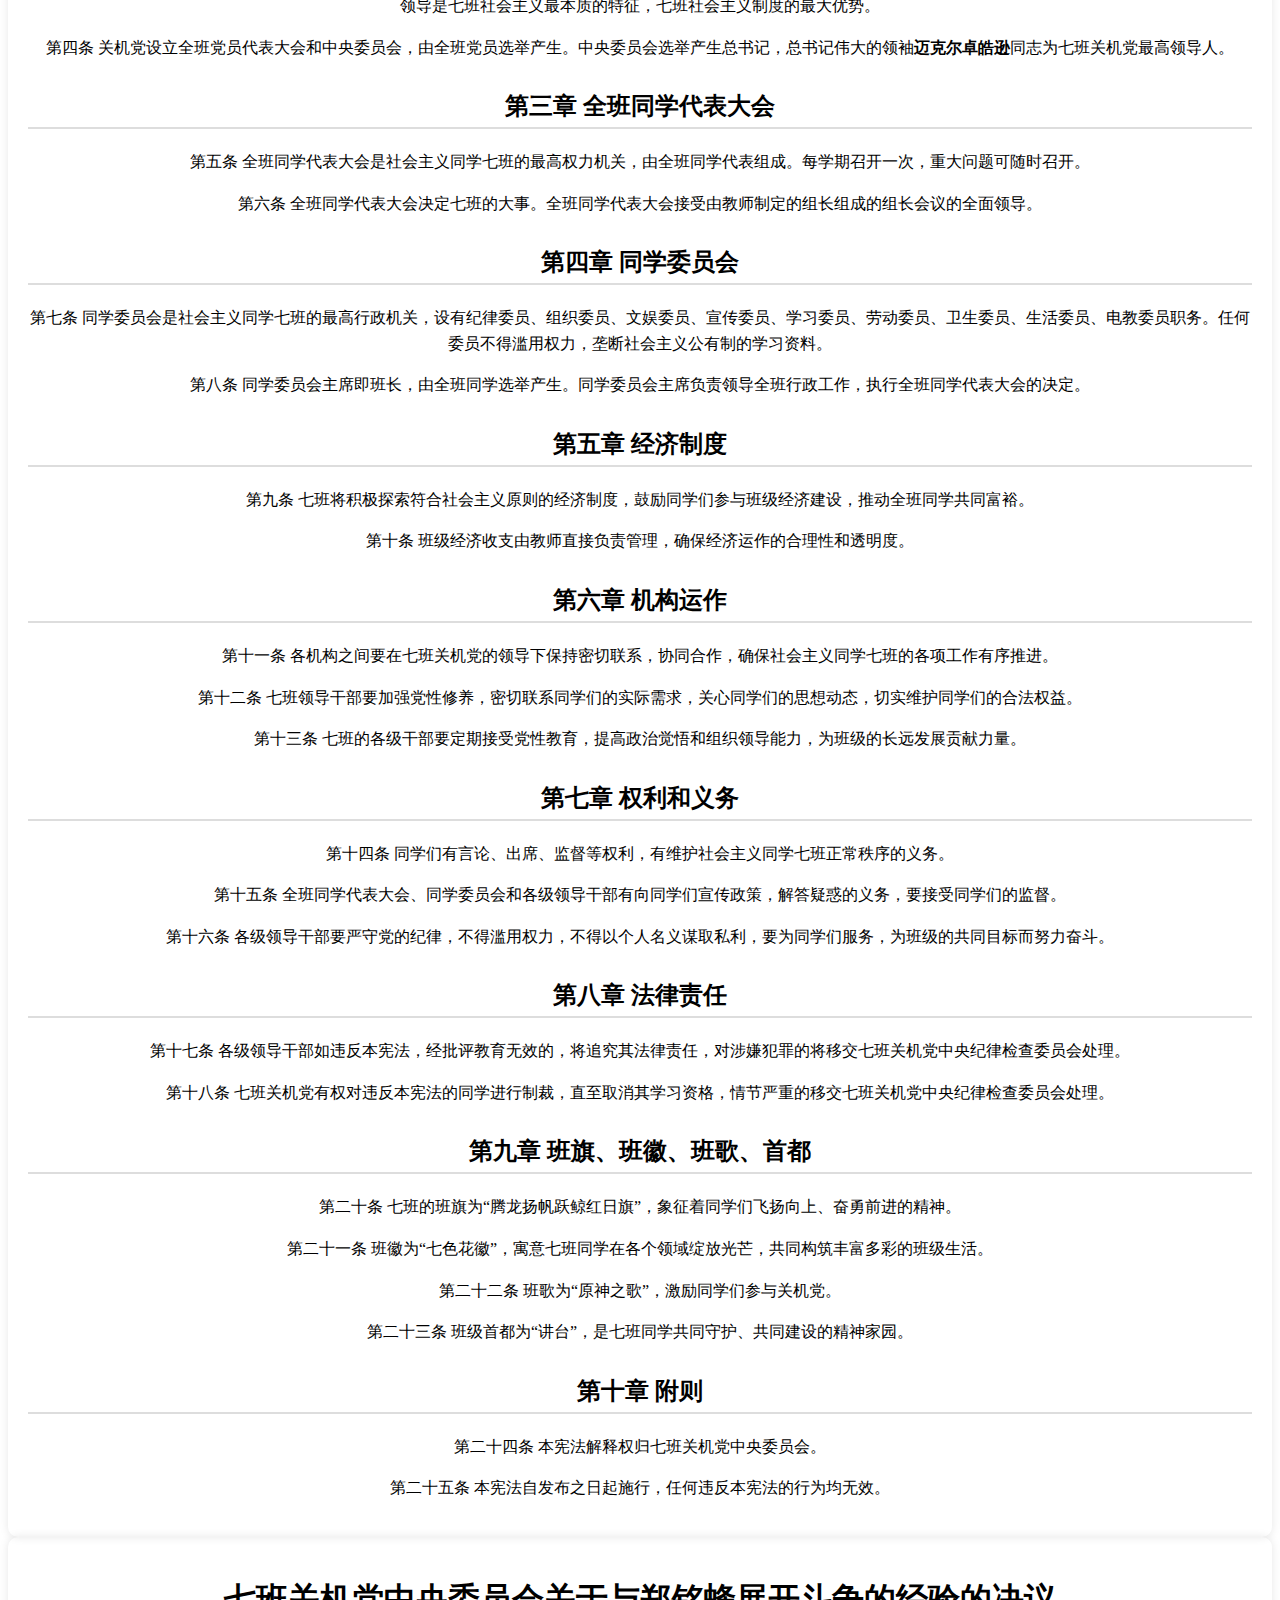
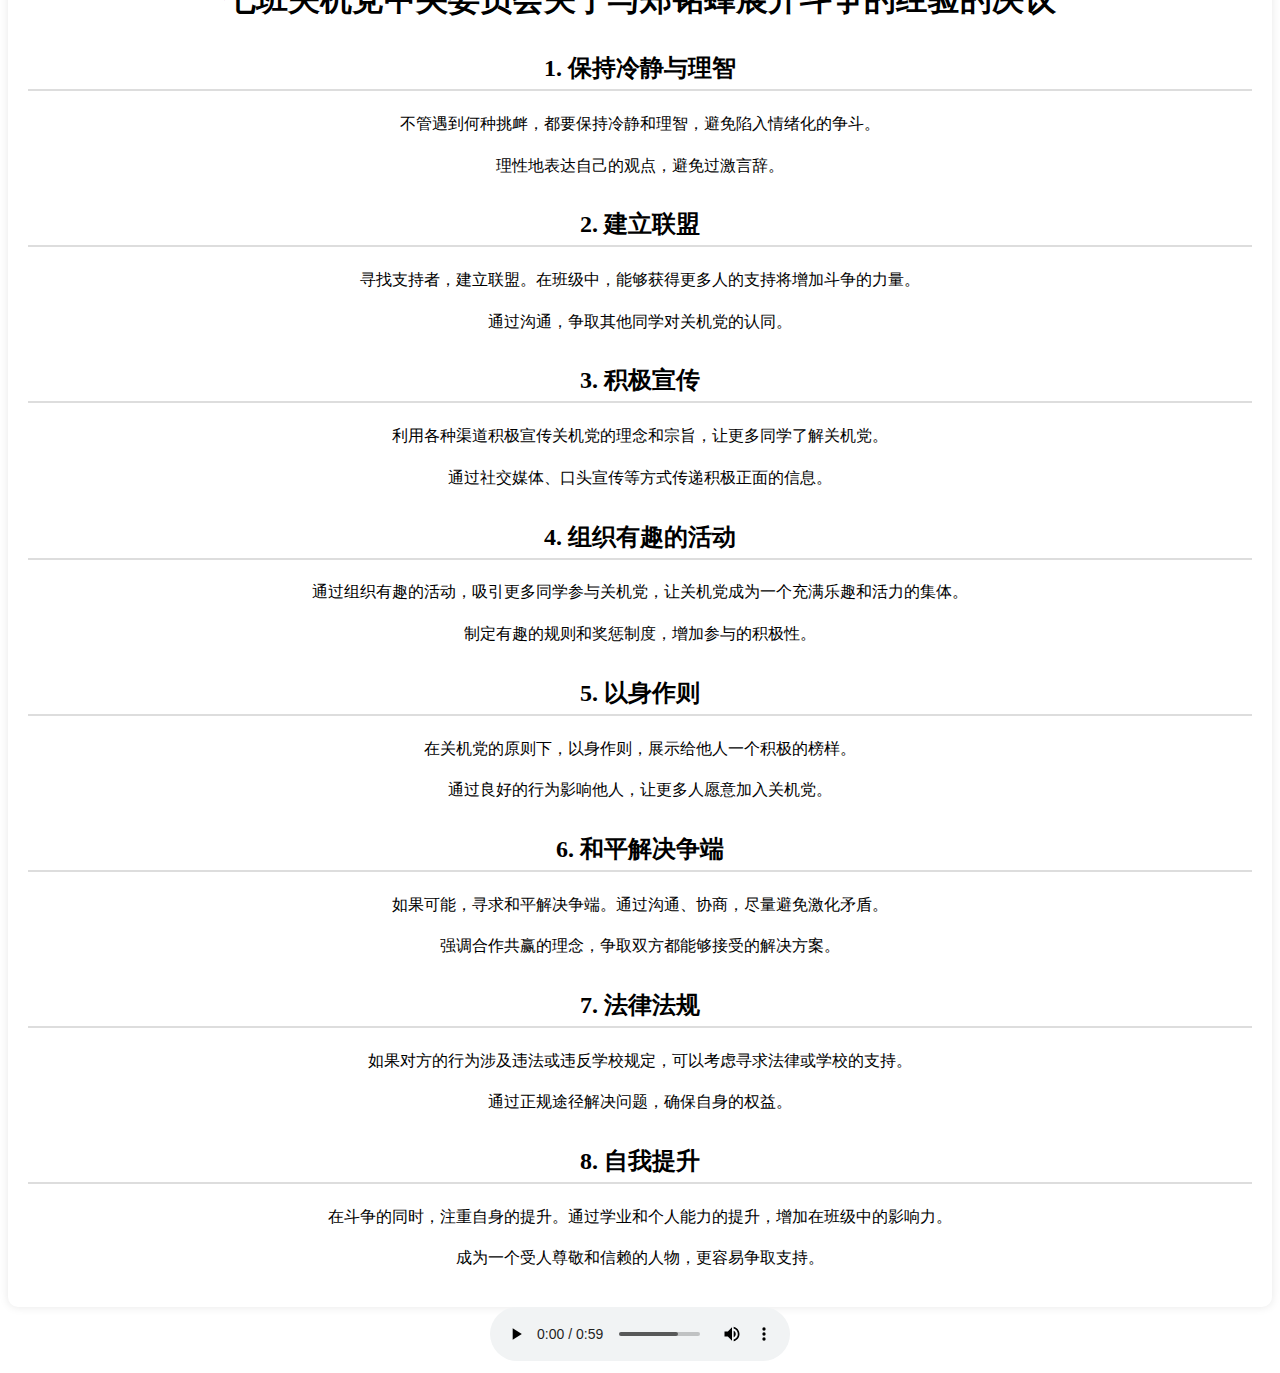
==== commit 76764acf: "Update index.html" ====
--- a/index.html
+++ b/index.html
@@ -182,7 +182,7 @@
           <p>七班同学们在社会主义事业的征途上，迎来了一个全新的篇章。我们团结一致，秉持着马克思列宁主义的指导思想，以社会主义制度为基石，携手努力，共同建设一个和谐、公正、平等的班级。然而，在这个充满理想的舞台上，我们也面临着一些困扰和挑战。</p>
           <p>郑铭蜂，作为现任信息技术委员，曾是我们班级的一位重要成员。然而，在信息技术方面的垄断和独裁统治，成为我们共同发展的绊脚石。他以一已私利为前提，霸占电脑，不听从中央的指挥，企图谋权篡位夺取最高权力。这样的行为违背了我们社会主义同学七班的初心和宗旨，阻碍了同学们共同奋斗的步伐。</p>
           <p>在信息技术领域，郑铭蜂一度垄断了电脑资源，将其视为私人财产，不顾同学们的需求，一意孤行。这种独裁统治无疑剥夺了其他同学的权利，导致资源分配不均衡，阻碍了信息技术的共享和共产。这与我们所倡导的社会主义原则背道而驰，让同学们感到不满和无奈。</p>
-          <p>为了实现关机党的目标，即在郑铭蜂玩电脑的时候进行关机，我们决心推翻他在信息技术方面的错误做法，争取信息技术的共产和公正分配。我们追求的不仅仅是技术上的共享，更是班级事务的公平和平等。我们要打破垄断，推动信息技术的共产，让同学们在学习和发展中都能够平等地分享这一资源。</p>
+          <p>于是，伟大的关机革命先行者<strong>迈克尔卓皓逊</strong>同志一手缔造了以马克思列宁主义和关机思想为指导的七班关机党。为了实现关机党的目标，即在郑铭蜂玩电脑的时候进行关机，我们决心推翻他在信息技术方面的错误做法，争取信息技术的共产和公正分配。我们追求的不仅仅是技术上的共享，更是班级事务的公平和平等。我们要打破垄断，推动信息技术的共产，让同学们在学习和发展中都能够平等地分享这一资源。</p>
           <p>七班关机党的成立并非是对个体同学的指责，而是为了整个班级的共同利益和共产原则。我们希望同学们能够加入关机党，共同努力，共同实现社会主义同学七班的宗旨，创造一个更加和谐、公正、平等的学习环境。</p>
           <p>让我们携手共进，为实现关机和信息技术的共产而努力奋斗。相信在我们共同的努力下，七班将迎来更加美好的明天，充满着理想、希望和团结的力量。</p>
           <h2 id="chapter1">第一章 总纲</h2>
@@ -192,10 +192,10 @@
           <p>七班关机党的最高理想和最终目标是反bee反封建，推翻bee的专制垄断，打退资产阶级对电脑的猖狂进攻，关闭电源，建立同学民主专政。</p>
           <h2 id="chapter2">第二章 组织机构</h2>
           <h3>第三条</h3>
-          <p>党的最高权力机构是党的全班代表大会和它产生的党中央委员会，党的最高领导机构是党中央政治局，党的最高领导人是党中央委员会总书记（党中央政治局第一书记）。</p>
-          <p>另外，党中央委员会选举产生直接对党中央政治局和总书记（第一书记）负责的党中央关机行动执行委员会，选举产生党中央关机行动执行委员会主席全面领导关机行动。</p>
-          <p>同时，党中央政治局和中央关机行动执行委员会设置总政治部（设政治委员）、总参谋部（设参谋长）共同领导七班关机事业武装力量。</p>
-          <p>七班关机党中央纪律检查委员会全面负责处罚工作。</p>
+          <p>党的最高权力机构是党的全班代表大会和它产生的党中央委员会，党的最高领导机构是党中央政治局，党的最高领导人是党中央委员会总书记（党中央政治局第一书记）伟大的领袖<strong>迈克尔卓皓逊</strong>同志。</p>
+          <p>另外，党中央委员会选举产生直接对党中央政治局和总书记（第一书记）负责的党中央关机行动执行委员会，选举产生党中央关机行动执行委员会主席伟大的领袖<strong>迈克尔卓皓逊</strong>同志全面领导关机行动。</p>
+          <p>同时，党中央政治局和中央关机行动执行委员会设置总政治部（设政治委员伟大的领袖<strong>迈克尔卓皓逊</strong>同志）、总参谋部（设参谋长）共同领导七班关机事业武装力量。</p>
+          <p>七班关机党中央纪律检查委员会（设委员长伟大的领袖<strong>迈克尔卓皓逊</strong>同志）全面负责处罚工作。</p>
           <h3>第四条</h3>
           <p>全班党员代表大会是七班关机党的最高权力机关，每学期召开一次，重大问题可随时召开。大会决定关机党的大事，选举产生关机党的领导人。</p>
           <h2 id="chapter3">第三章 信息技术共产</h2>
@@ -236,7 +236,7 @@
         
           <h2 id="zhang2">第二章 七班关机党</h2>
           <p>第三条 七班关机党是七班关机力量的先锋队，是七班无产阶级学生的先锋队，是七班社会的领导力量和指导力量，是七班关机运动、班级社会和政治体制的核心。七班关机党领导是七班社会主义最本质的特征，七班社会主义制度的最大优势。</p>
-          <p>第四条 关机党设立全班党员代表大会和中央委员会，由全班党员选举产生。中央委员会选举产生总书记，总书记为七班关机党最高领导人。</p>
+          <p>第四条 关机党设立全班党员代表大会和中央委员会，由全班党员选举产生。中央委员会选举产生总书记，总书记伟大的领袖<strong>迈克尔卓皓逊</strong>同志为七班关机党最高领导人。</p>
         
           <h2 id="zhang3">第三章 全班同学代表大会</h2>
           <p>第五条 全班同学代表大会是社会主义同学七班的最高权力机关，由全班同学代表组成。每学期召开一次，重大问题可随时召开。</p>
--- a/style.css
+++ b/style.css
@@ -61,7 +61,7 @@
   .sth h2 {
     margin-top: 30px;
   }
-  @media (max-width: 600px) {
+  @media (max-width: 1200px) {
     .mdui-toolbar img {
         display: none;
     }
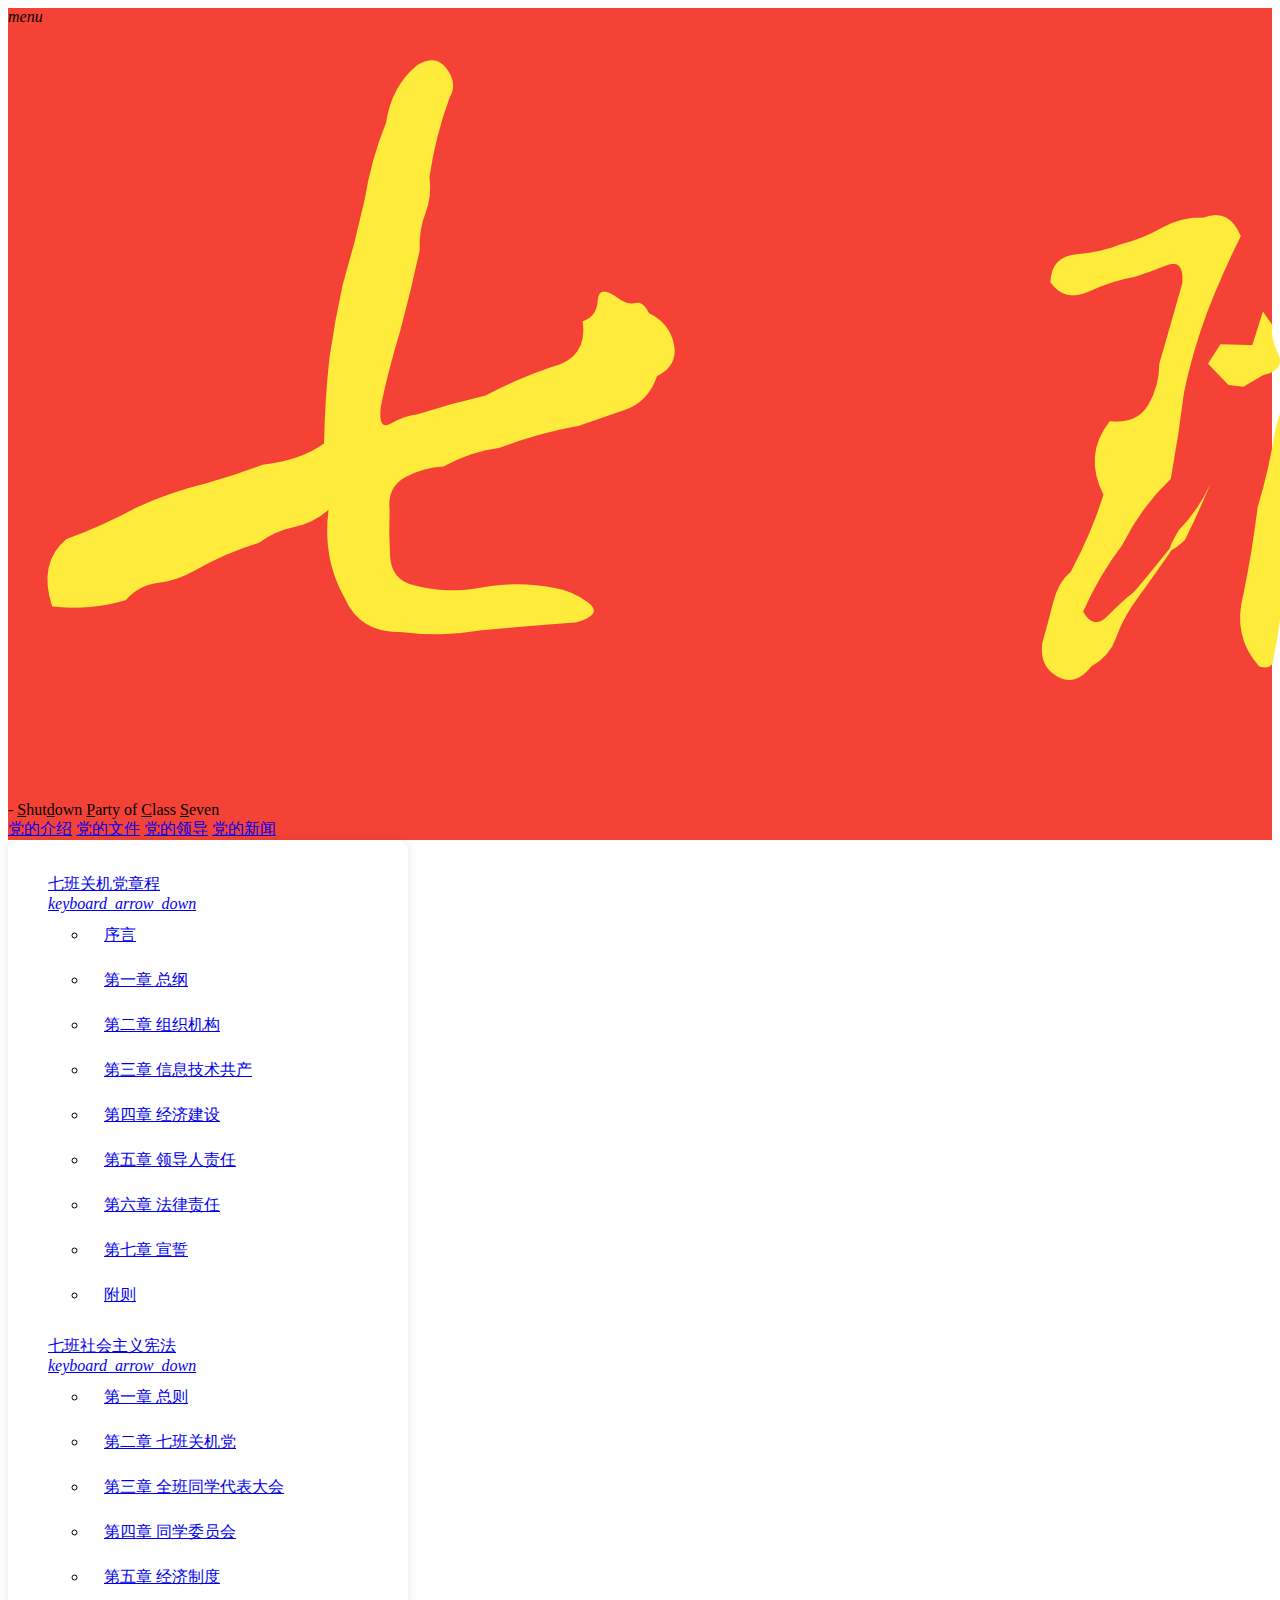
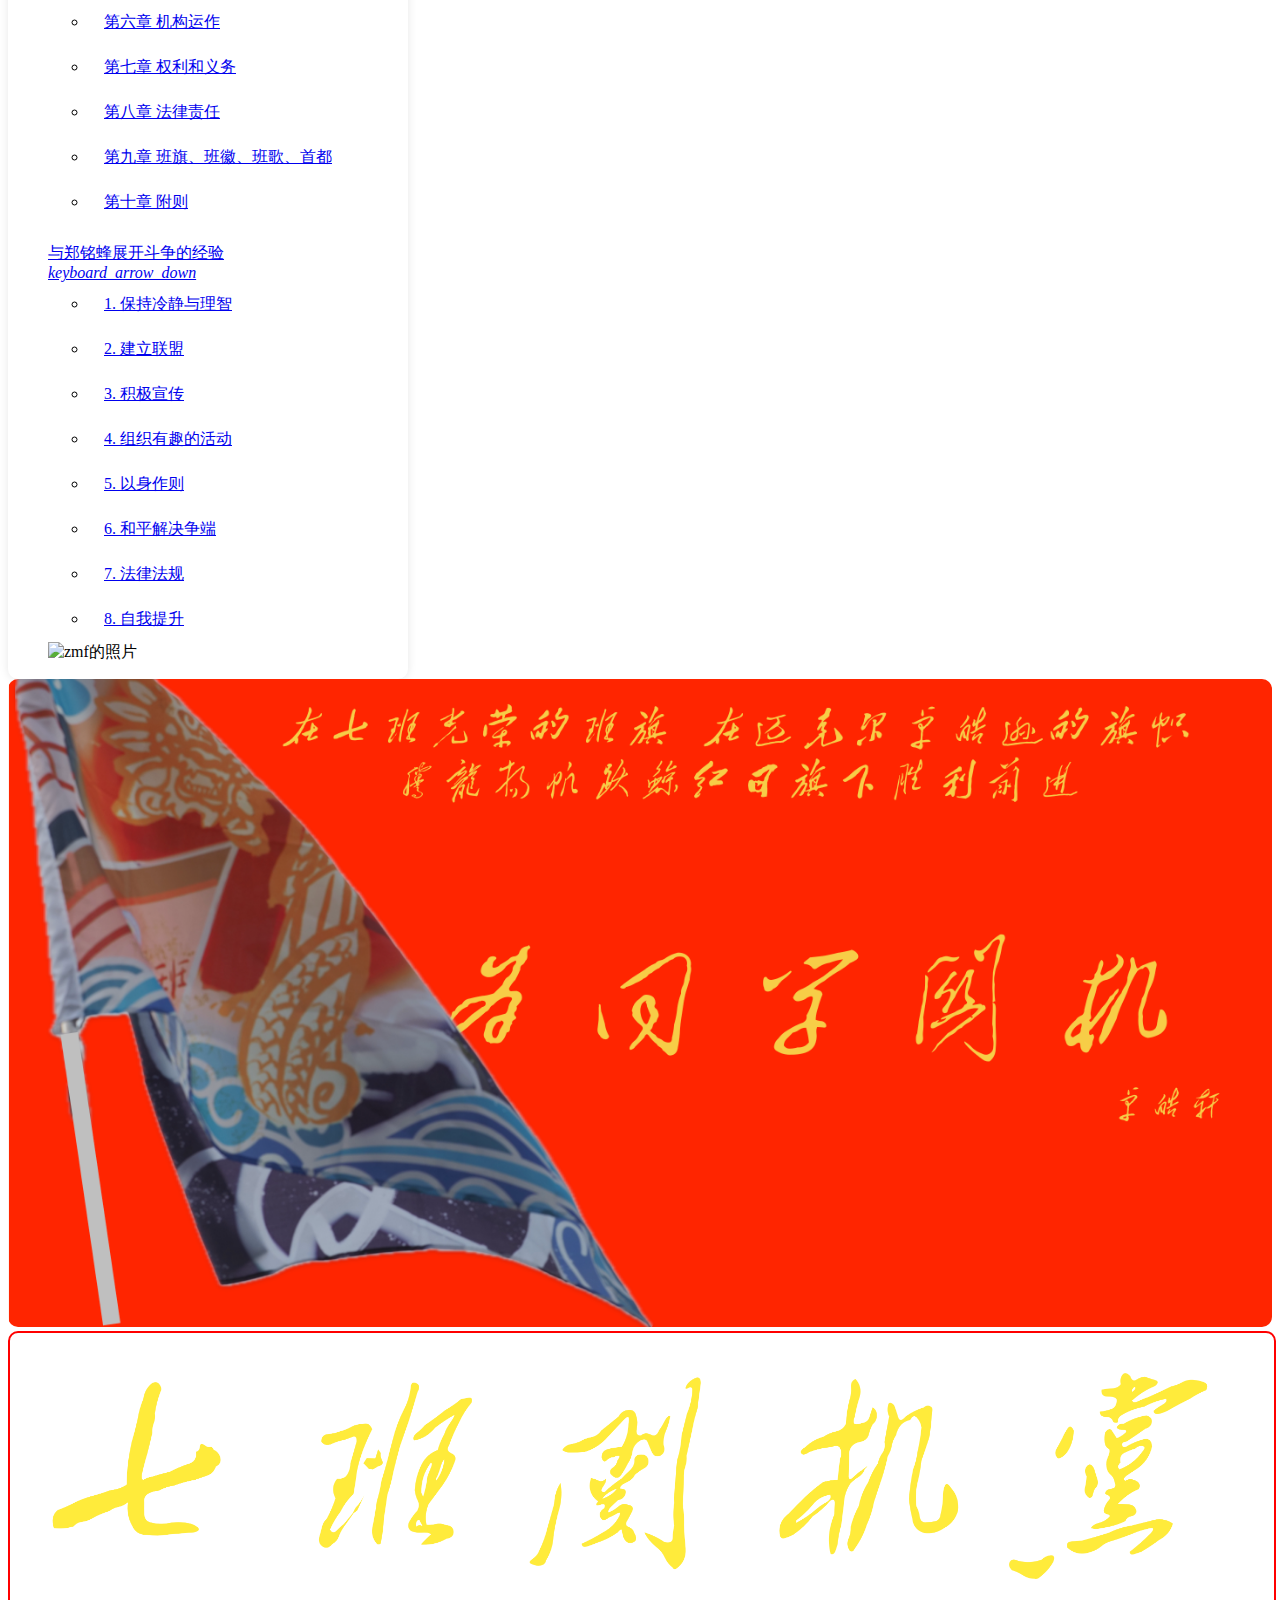
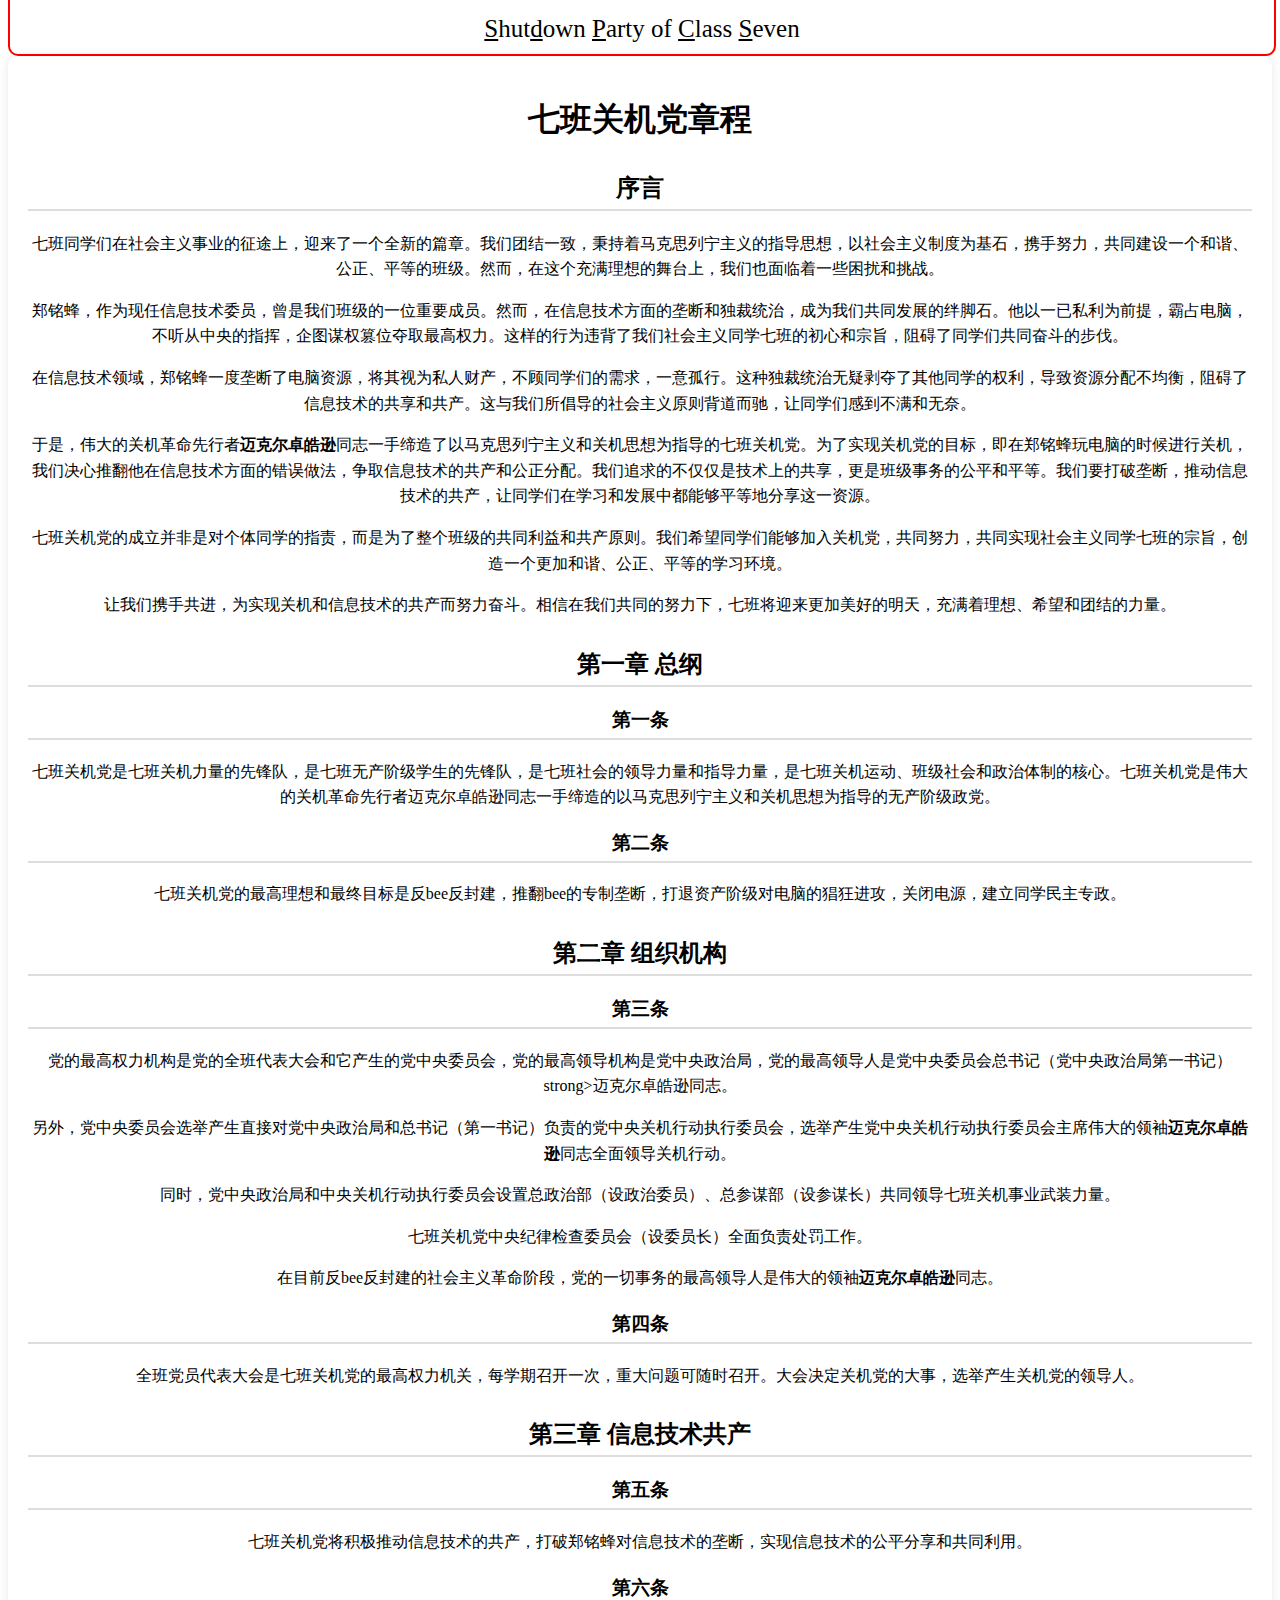
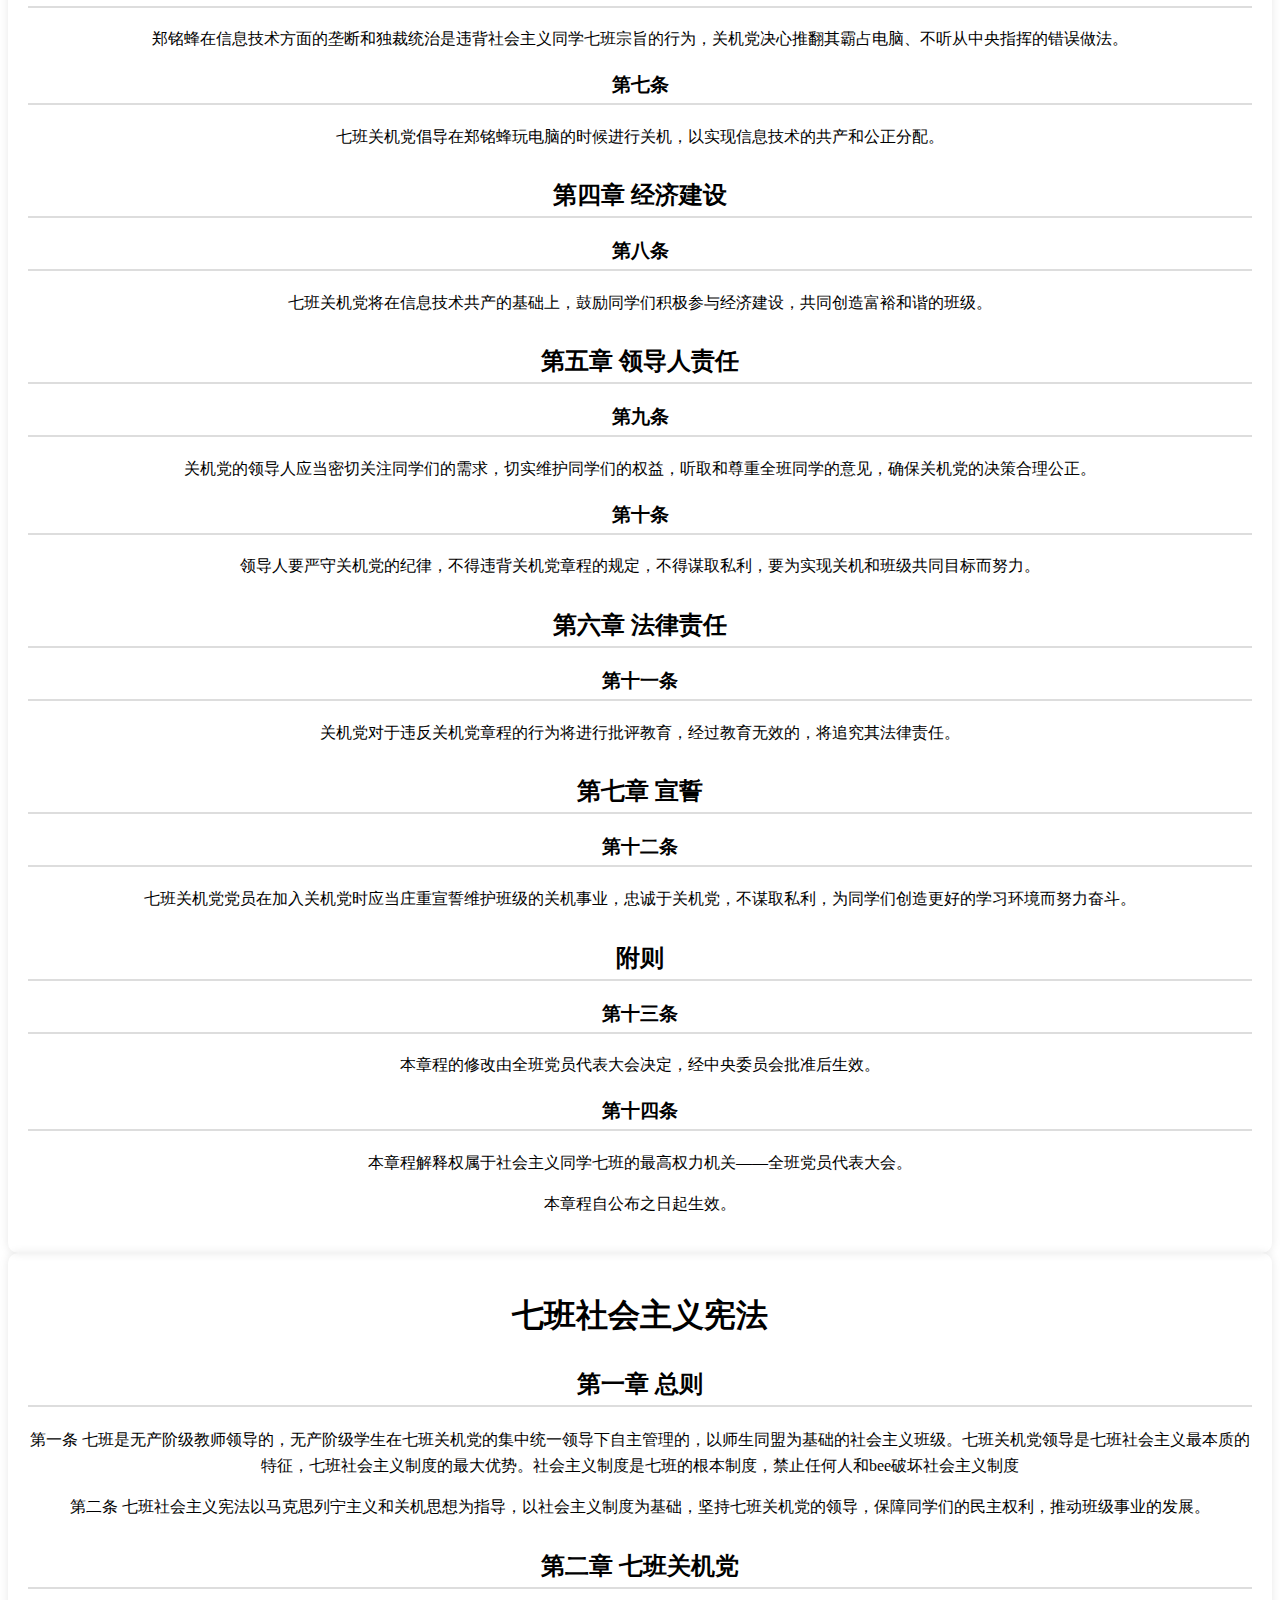
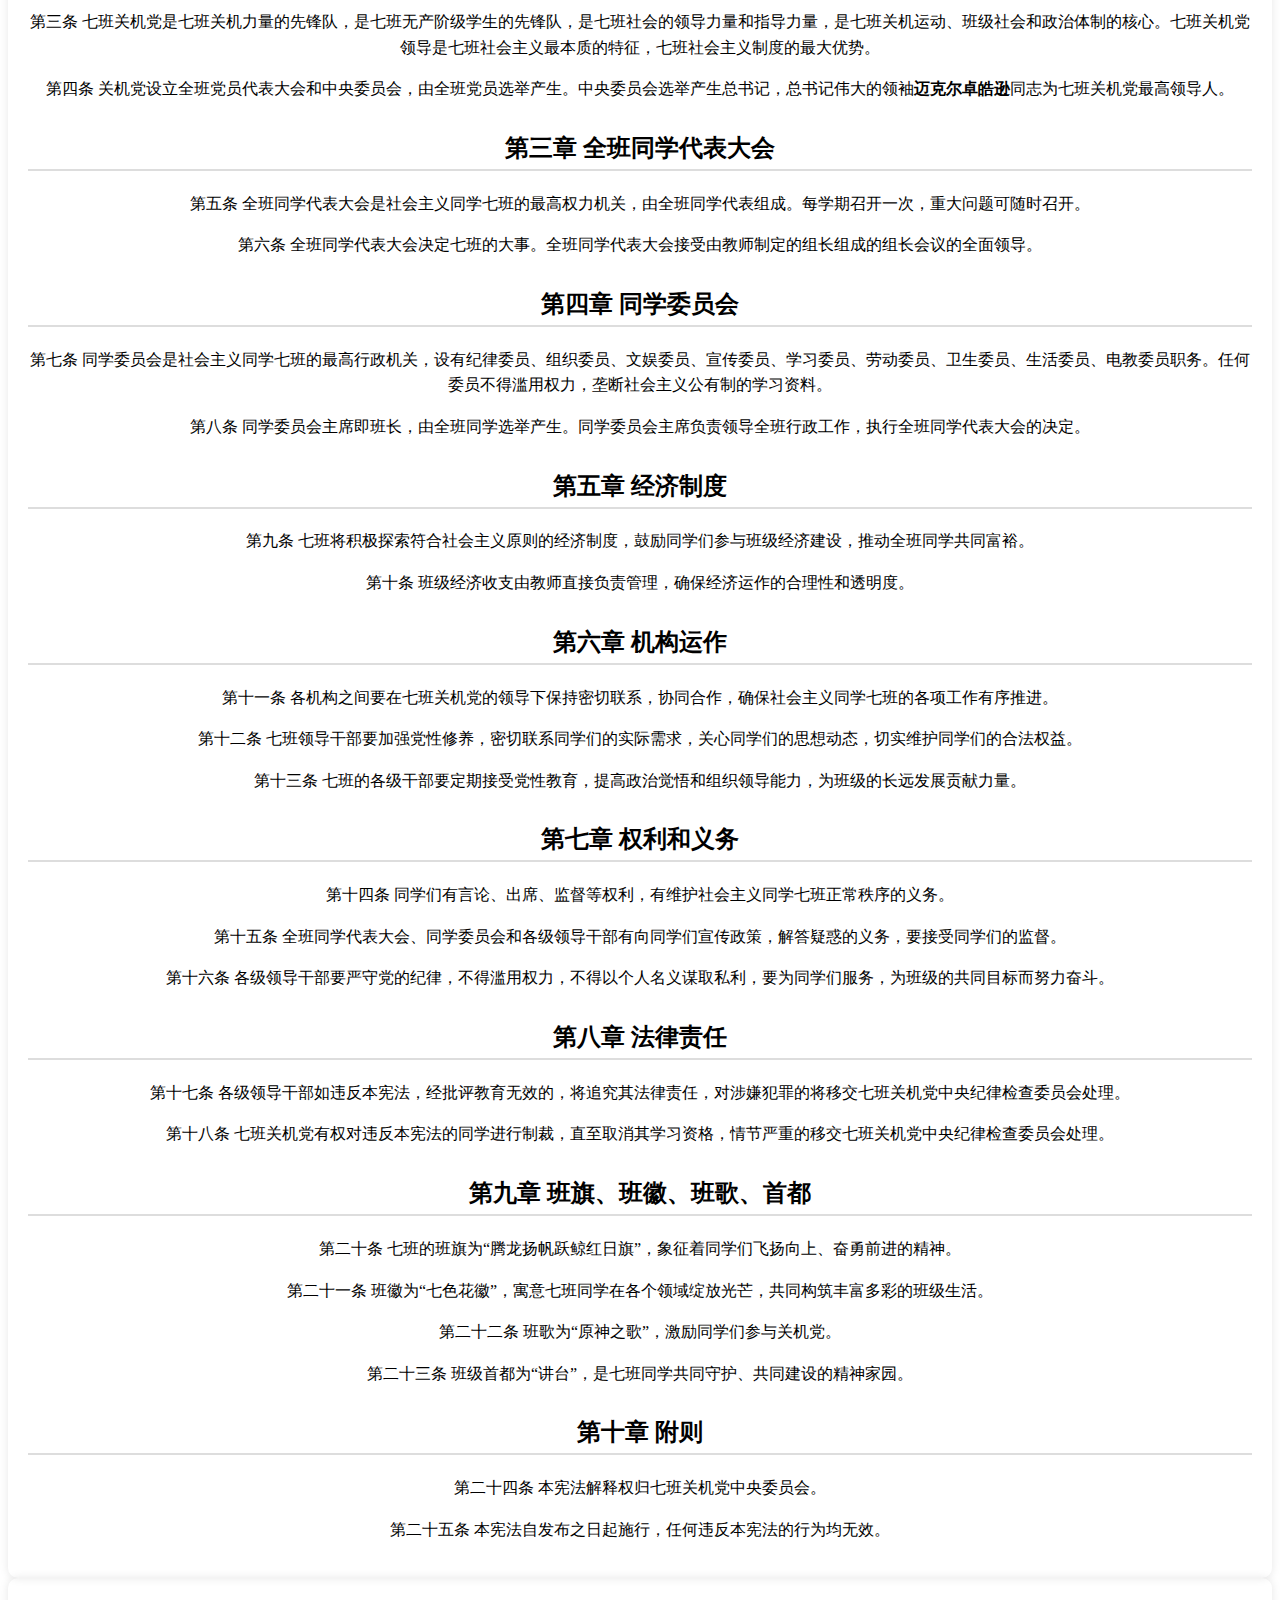
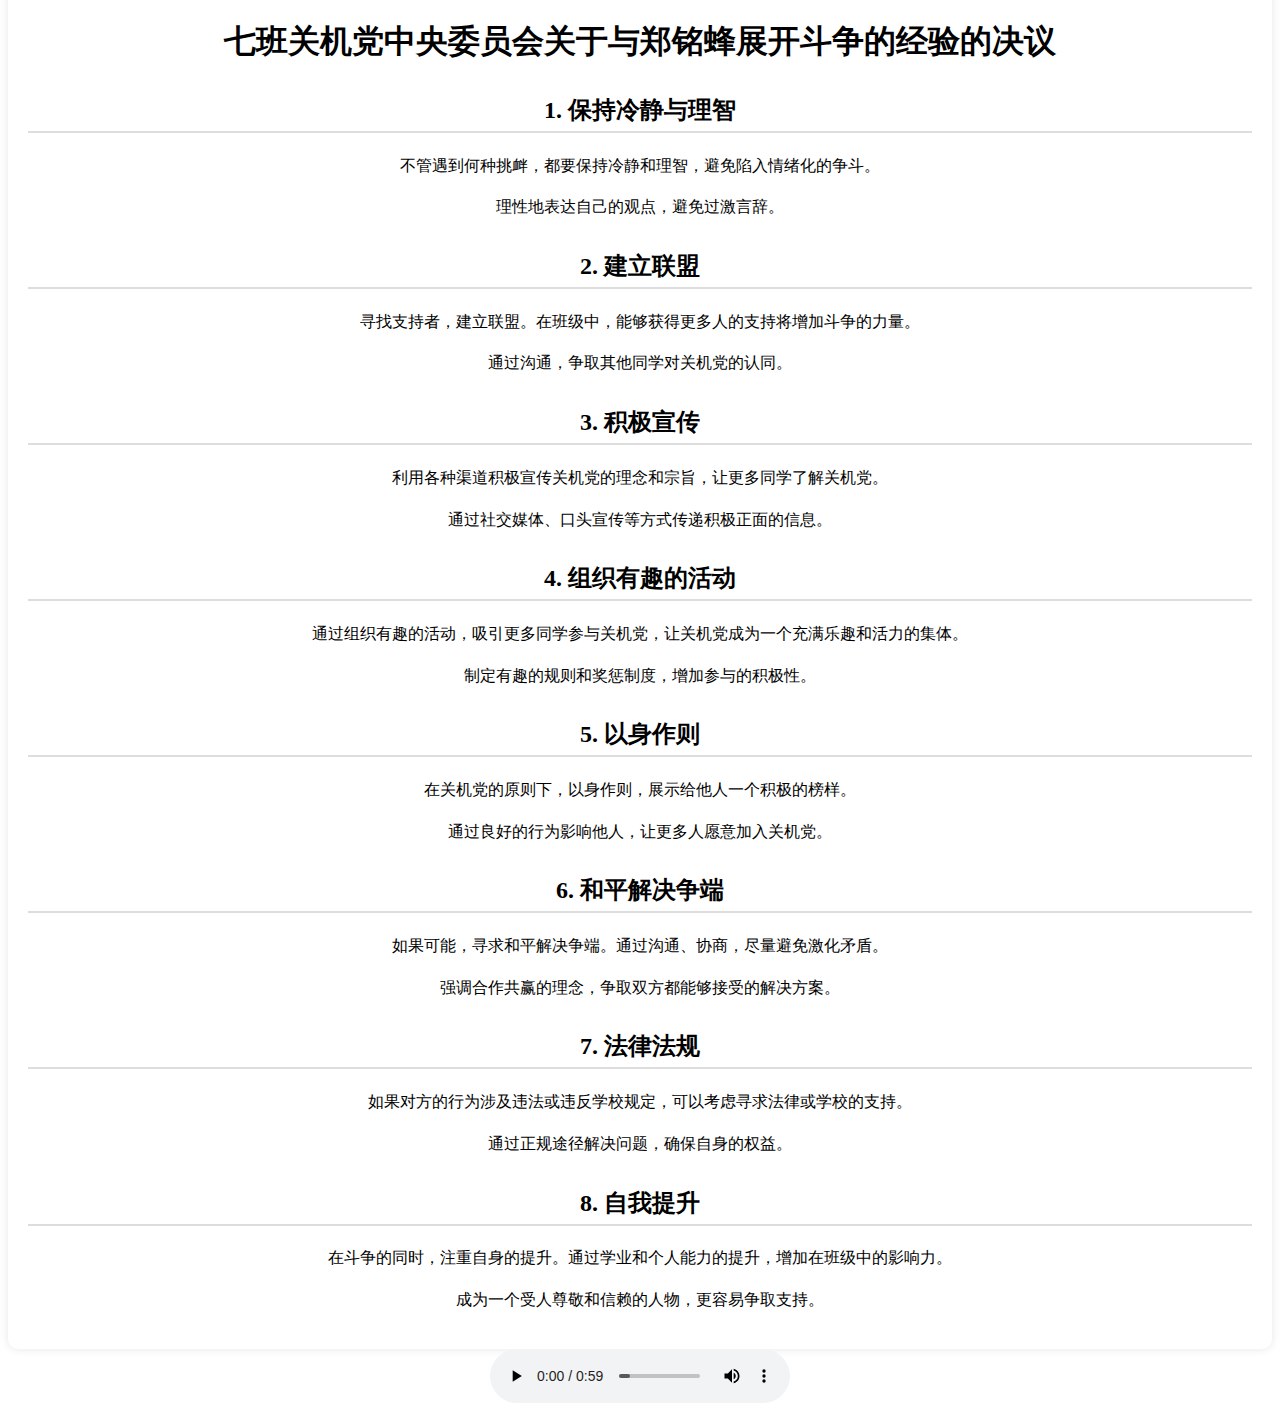
==== commit 9e982f7f: "Update index.html" ====
--- a/index.html
+++ b/index.html
@@ -192,10 +192,11 @@
           <p>七班关机党的最高理想和最终目标是反bee反封建，推翻bee的专制垄断，打退资产阶级对电脑的猖狂进攻，关闭电源，建立同学民主专政。</p>
           <h2 id="chapter2">第二章 组织机构</h2>
           <h3>第三条</h3>
-          <p>党的最高权力机构是党的全班代表大会和它产生的党中央委员会，党的最高领导机构是党中央政治局，党的最高领导人是党中央委员会总书记（党中央政治局第一书记）伟大的领袖<strong>迈克尔卓皓逊</strong>同志。</p>
+          <p>党的最高权力机构是党的全班代表大会和它产生的党中央委员会，党的最高领导机构是党中央政治局，党的最高领导人是党中央委员会总书记（党中央政治局第一书记）strong>迈克尔卓皓逊</strong>同志。</p>
           <p>另外，党中央委员会选举产生直接对党中央政治局和总书记（第一书记）负责的党中央关机行动执行委员会，选举产生党中央关机行动执行委员会主席伟大的领袖<strong>迈克尔卓皓逊</strong>同志全面领导关机行动。</p>
-          <p>同时，党中央政治局和中央关机行动执行委员会设置总政治部（设政治委员伟大的领袖<strong>迈克尔卓皓逊</strong>同志）、总参谋部（设参谋长）共同领导七班关机事业武装力量。</p>
-          <p>七班关机党中央纪律检查委员会（设委员长伟大的领袖<strong>迈克尔卓皓逊</strong>同志）全面负责处罚工作。</p>
+          <p>同时，党中央政治局和中央关机行动执行委员会设置总政治部（设政治委员）、总参谋部（设参谋长）共同领导七班关机事业武装力量。</p>
+          <p>七班关机党中央纪律检查委员会（设委员长）全面负责处罚工作。</p>
+          <p>在目前反bee反封建的社会主义革命阶段，党的一切事务的最高领导人是伟大的领袖<strong>迈克尔卓皓逊</strong>同志。</p>
           <h3>第四条</h3>
           <p>全班党员代表大会是七班关机党的最高权力机关，每学期召开一次，重大问题可随时召开。大会决定关机党的大事，选举产生关机党的领导人。</p>
           <h2 id="chapter3">第三章 信息技术共产</h2>
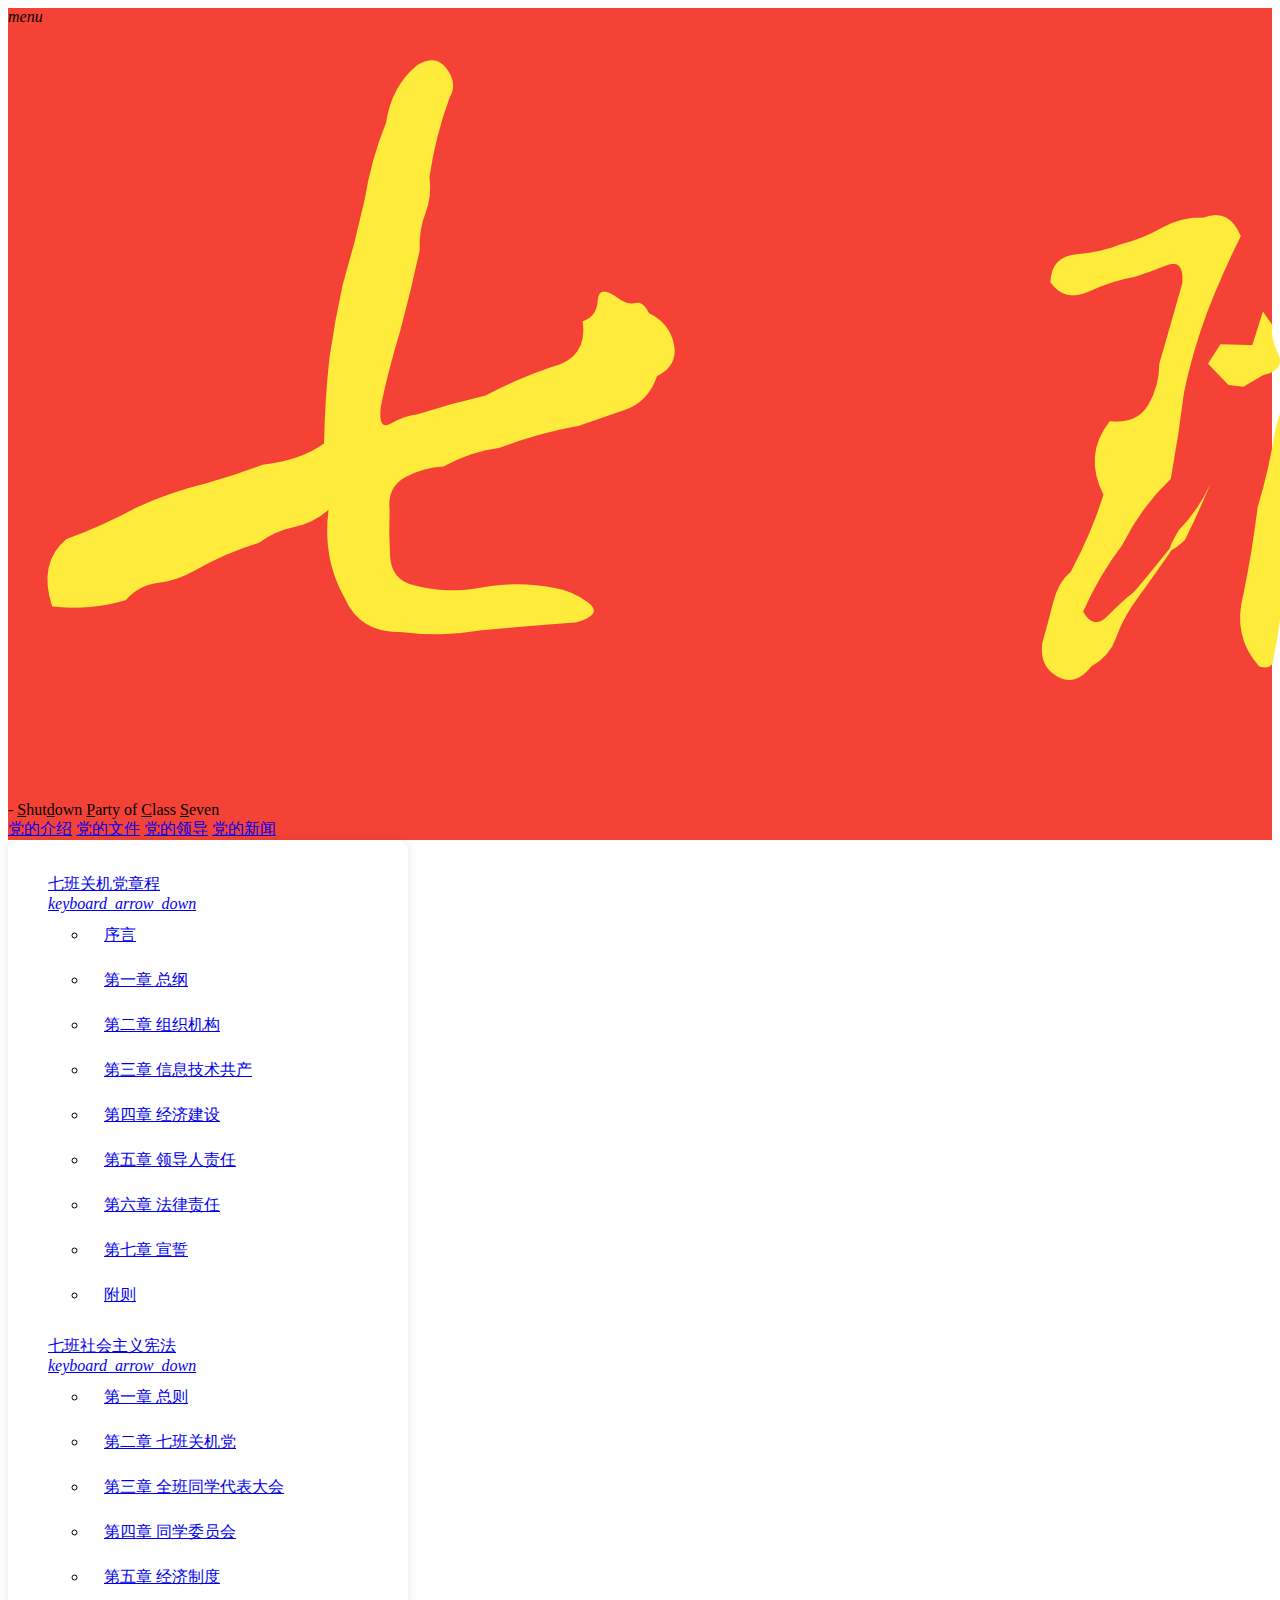
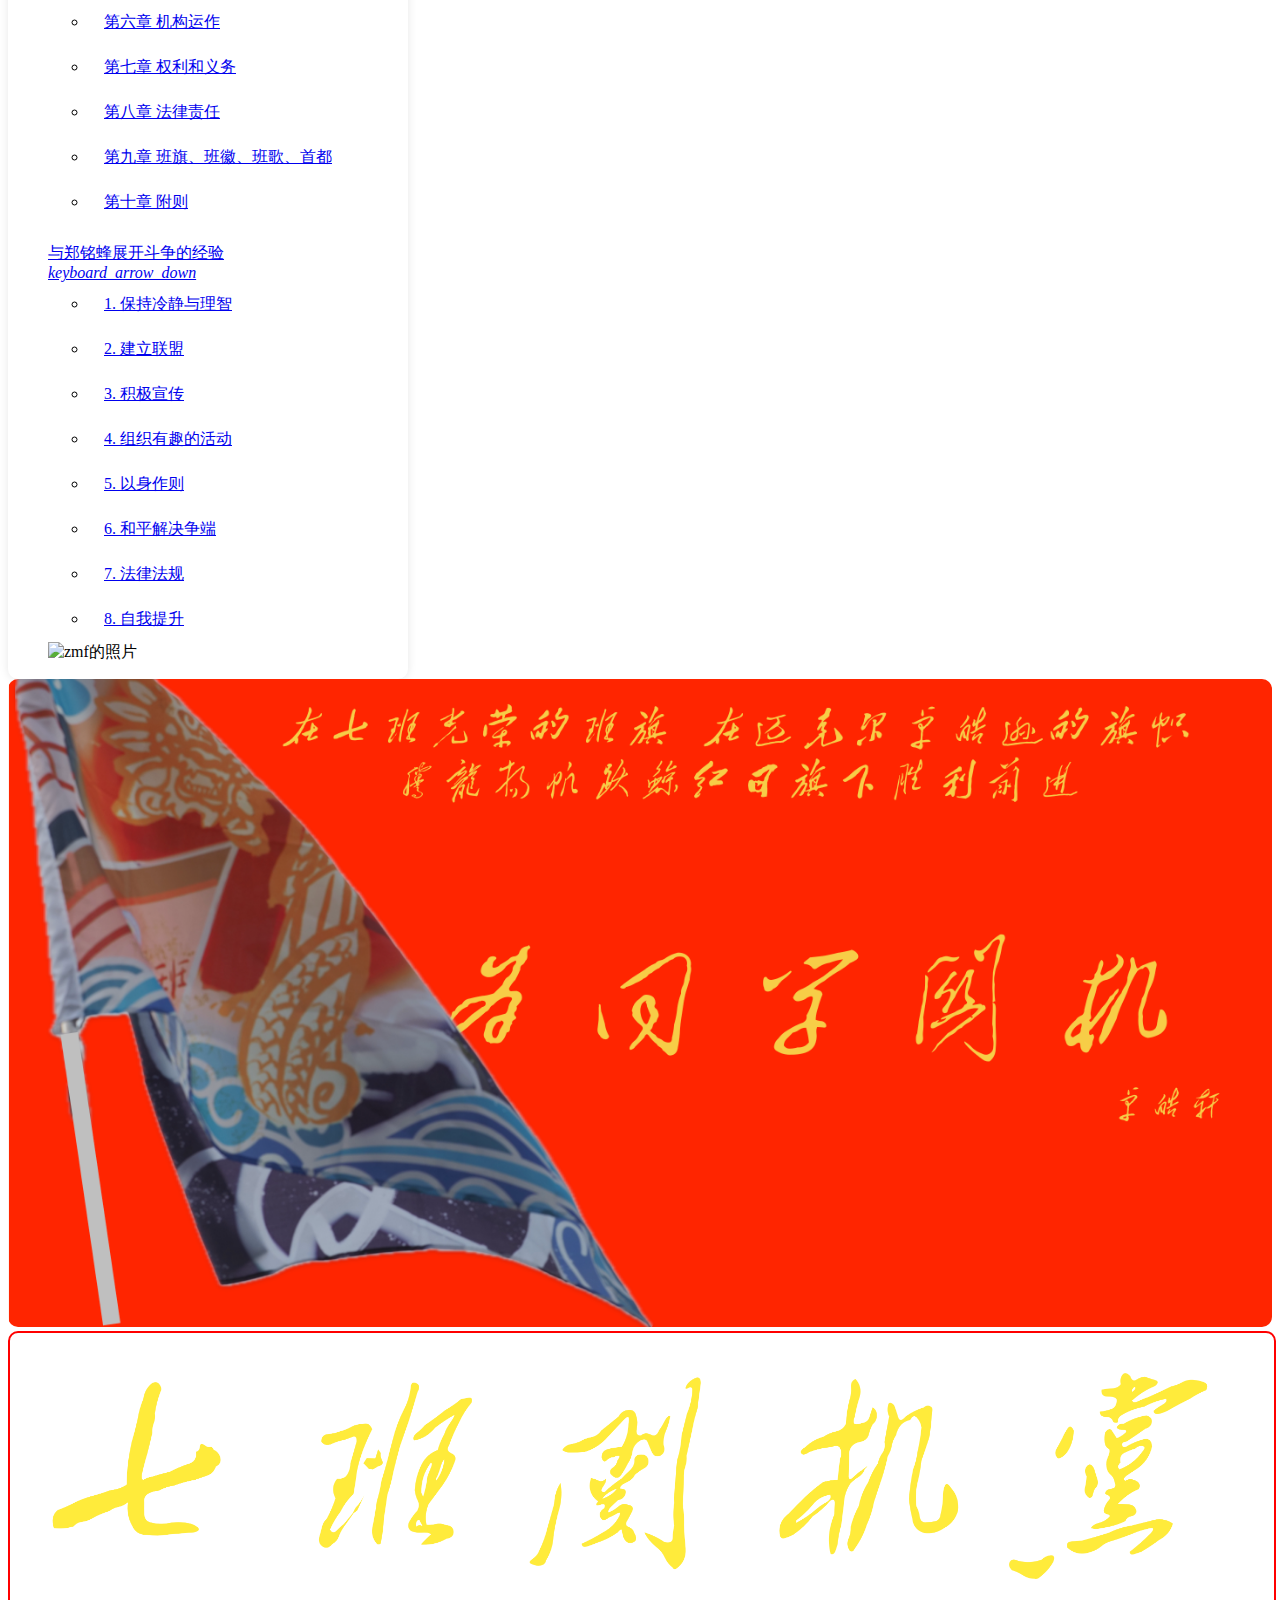
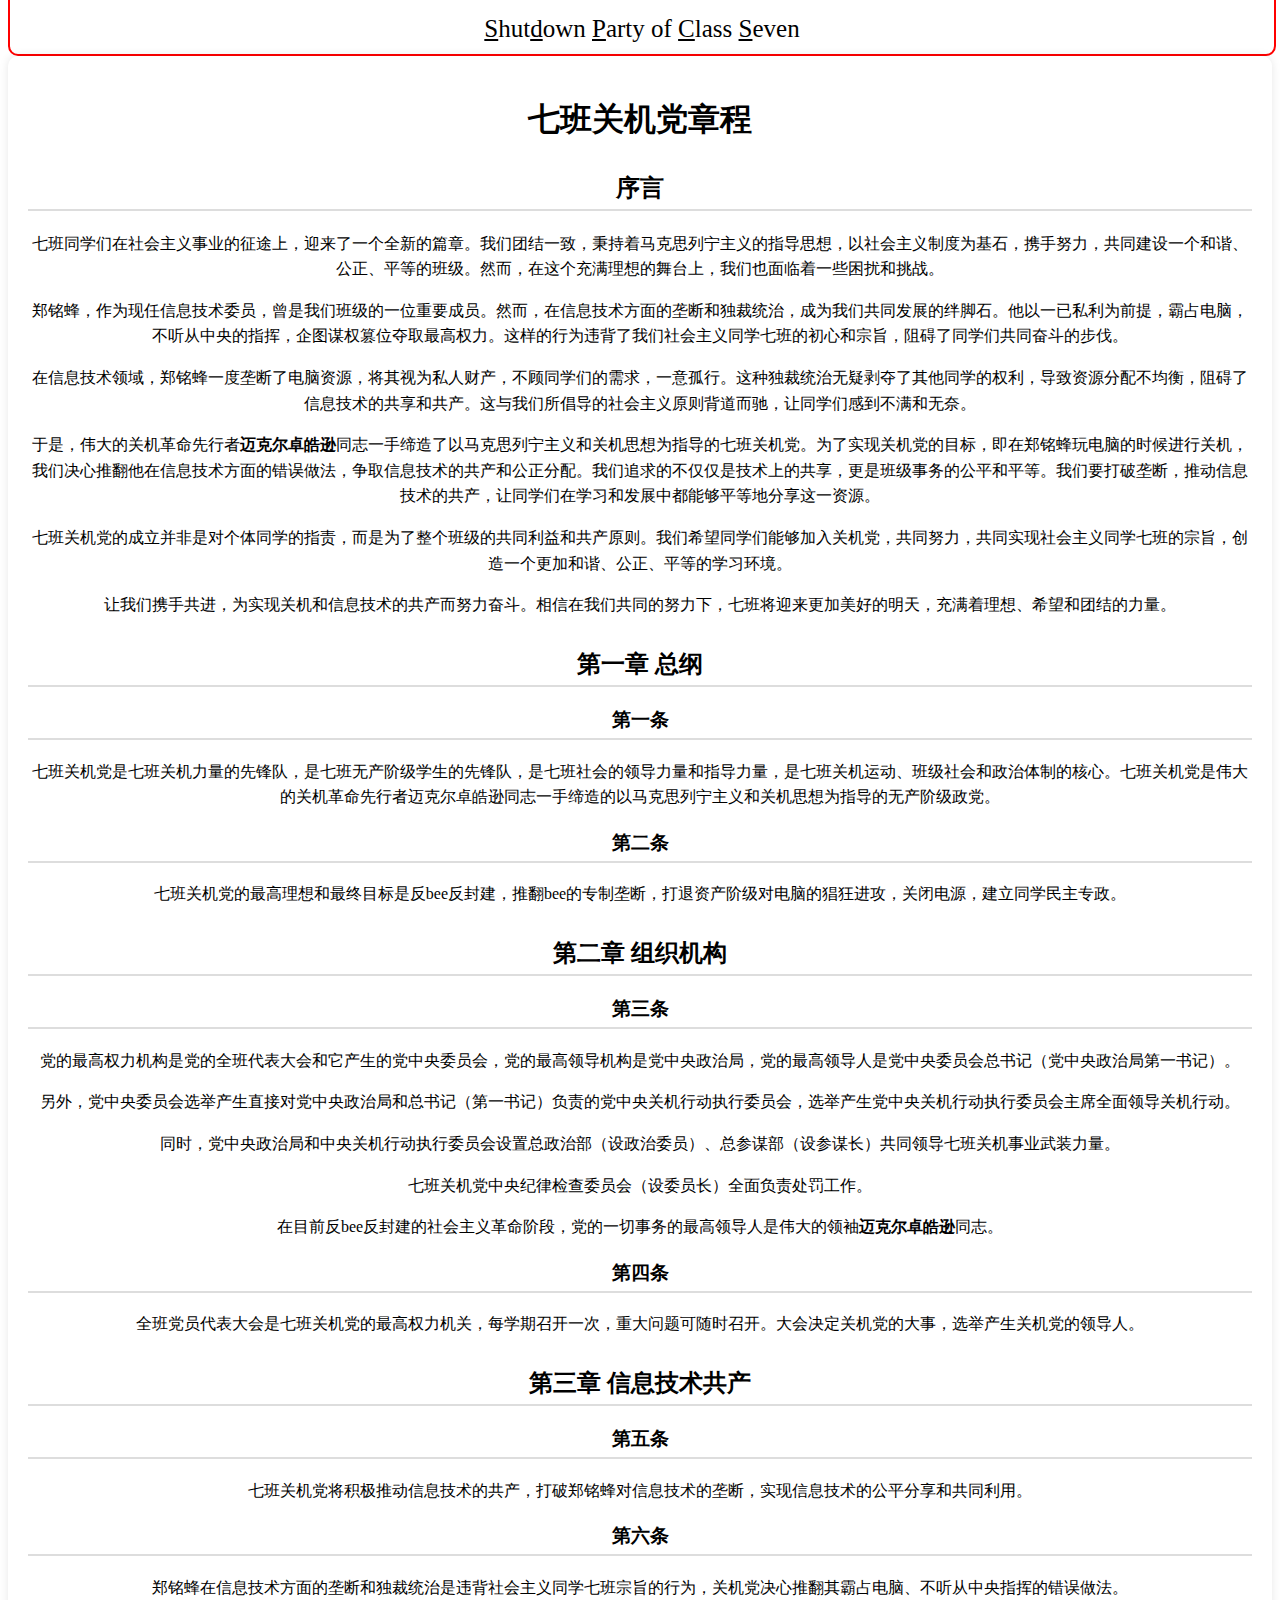
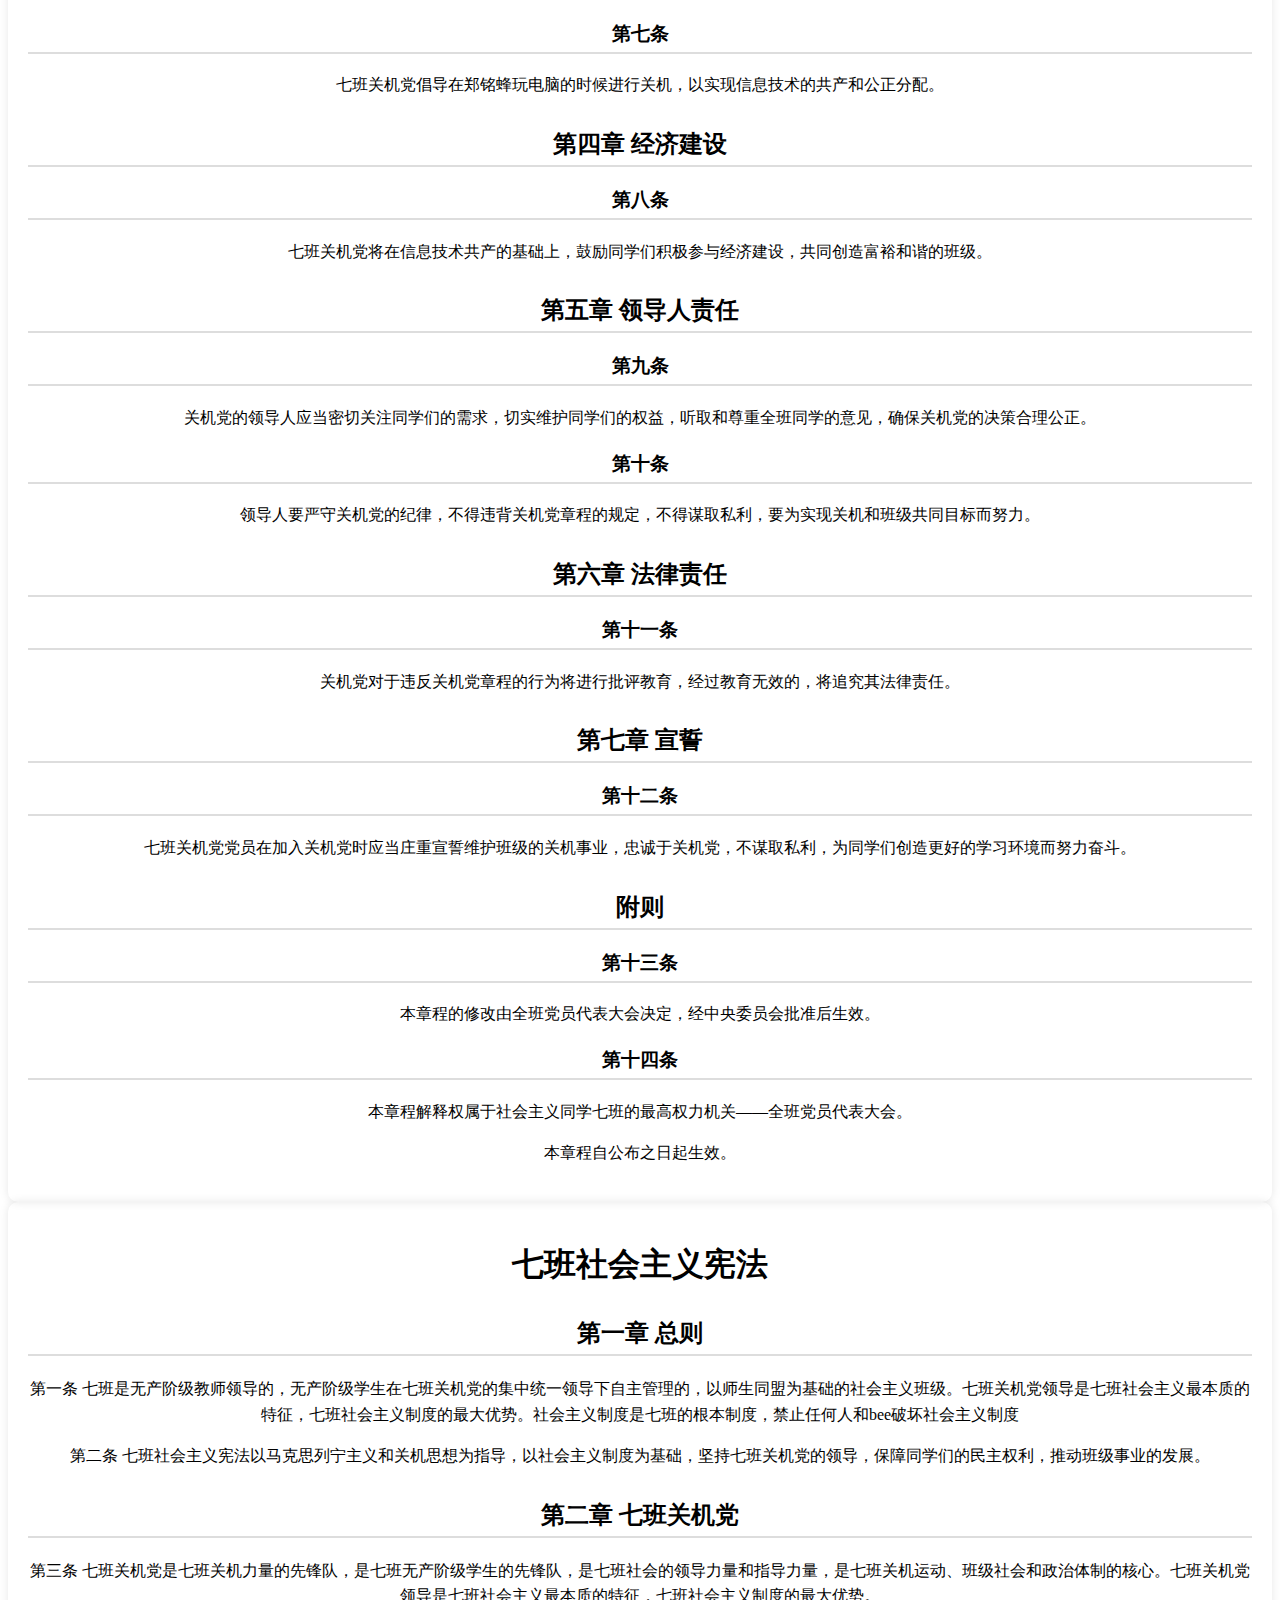
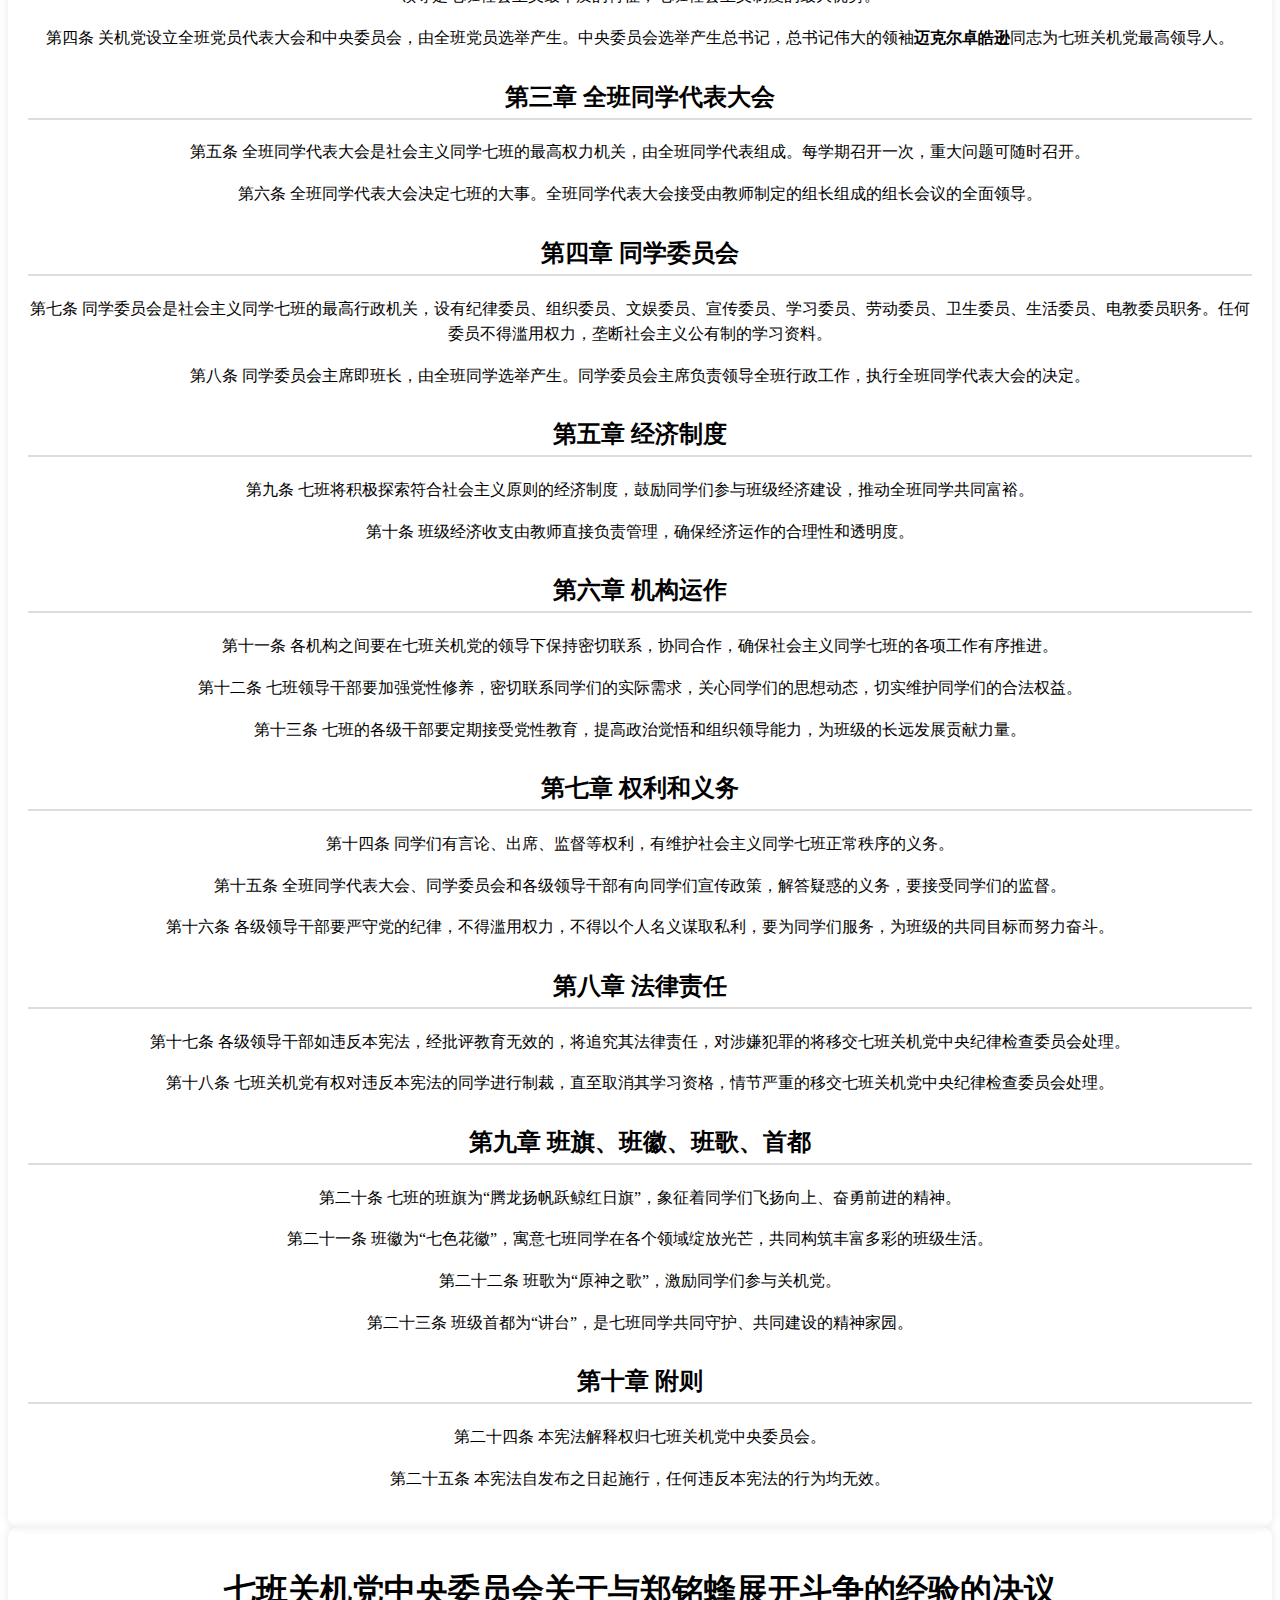
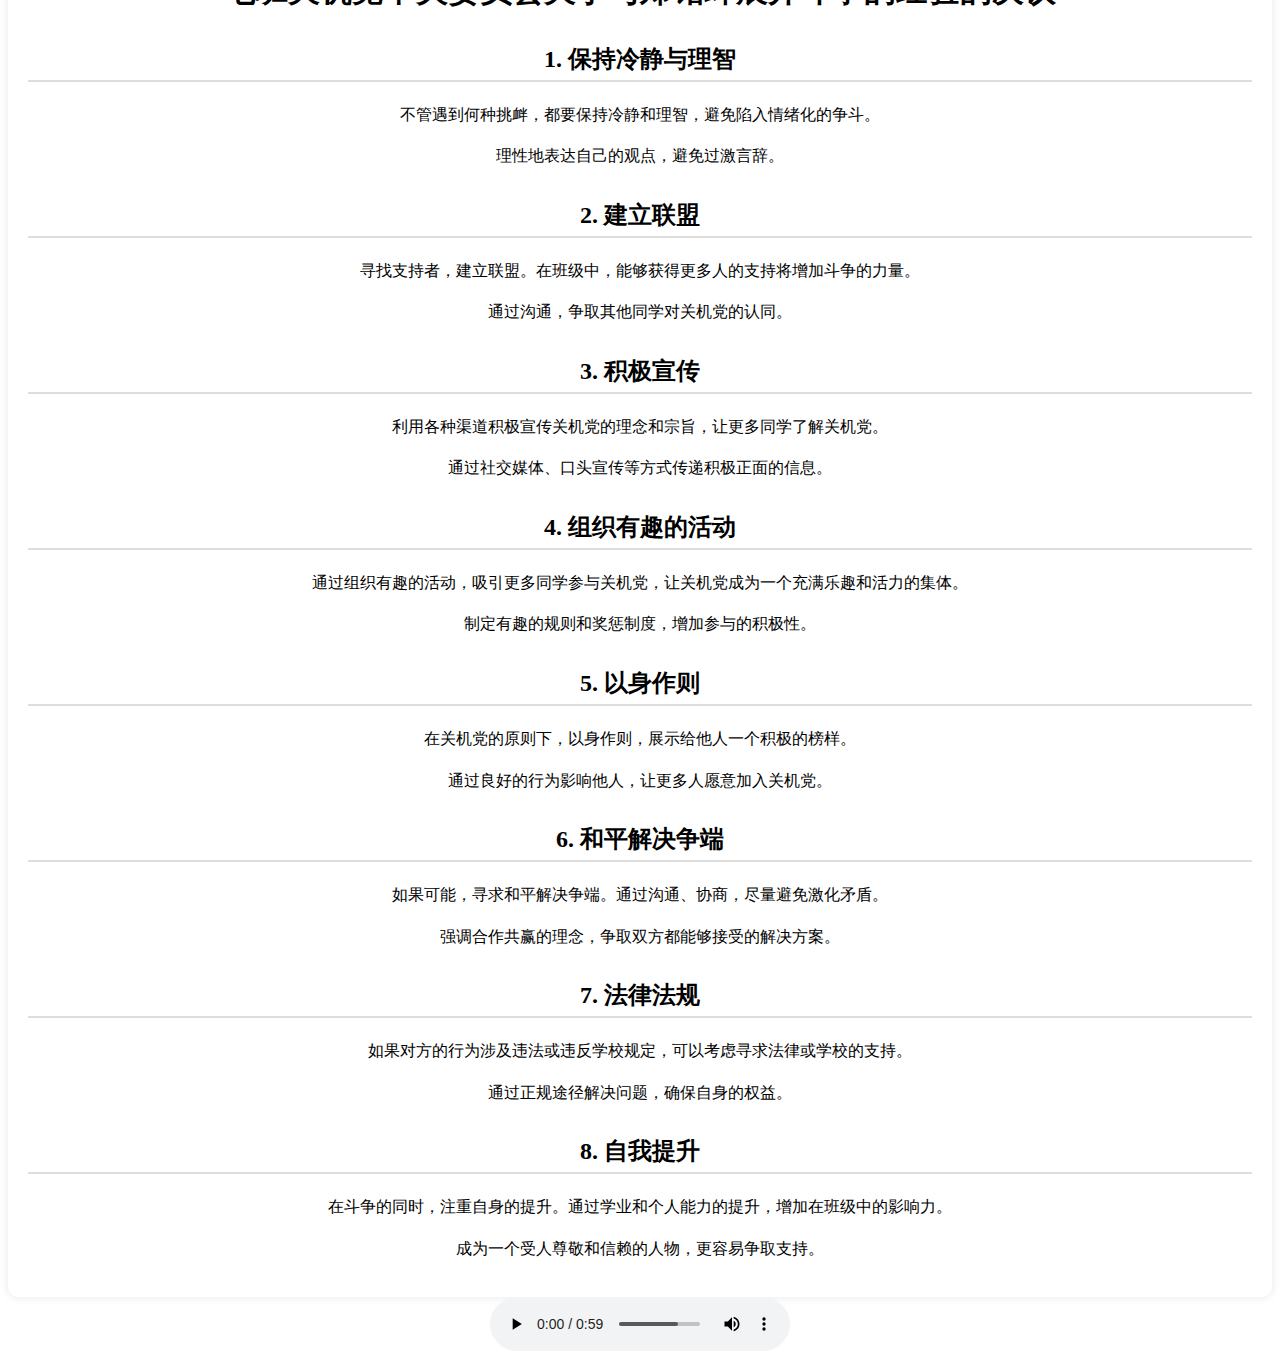
==== commit afde2283: "Update index.html" ====
--- a/index.html
+++ b/index.html
@@ -192,8 +192,8 @@
           <p>七班关机党的最高理想和最终目标是反bee反封建，推翻bee的专制垄断，打退资产阶级对电脑的猖狂进攻，关闭电源，建立同学民主专政。</p>
           <h2 id="chapter2">第二章 组织机构</h2>
           <h3>第三条</h3>
-          <p>党的最高权力机构是党的全班代表大会和它产生的党中央委员会，党的最高领导机构是党中央政治局，党的最高领导人是党中央委员会总书记（党中央政治局第一书记）strong>迈克尔卓皓逊</strong>同志。</p>
-          <p>另外，党中央委员会选举产生直接对党中央政治局和总书记（第一书记）负责的党中央关机行动执行委员会，选举产生党中央关机行动执行委员会主席伟大的领袖<strong>迈克尔卓皓逊</strong>同志全面领导关机行动。</p>
+          <p>党的最高权力机构是党的全班代表大会和它产生的党中央委员会，党的最高领导机构是党中央政治局，党的最高领导人是党中央委员会总书记（党中央政治局第一书记）。</p>
+          <p>另外，党中央委员会选举产生直接对党中央政治局和总书记（第一书记）负责的党中央关机行动执行委员会，选举产生党中央关机行动执行委员会主席全面领导关机行动。</p>
           <p>同时，党中央政治局和中央关机行动执行委员会设置总政治部（设政治委员）、总参谋部（设参谋长）共同领导七班关机事业武装力量。</p>
           <p>七班关机党中央纪律检查委员会（设委员长）全面负责处罚工作。</p>
           <p>在目前反bee反封建的社会主义革命阶段，党的一切事务的最高领导人是伟大的领袖<strong>迈克尔卓皓逊</strong>同志。</p>
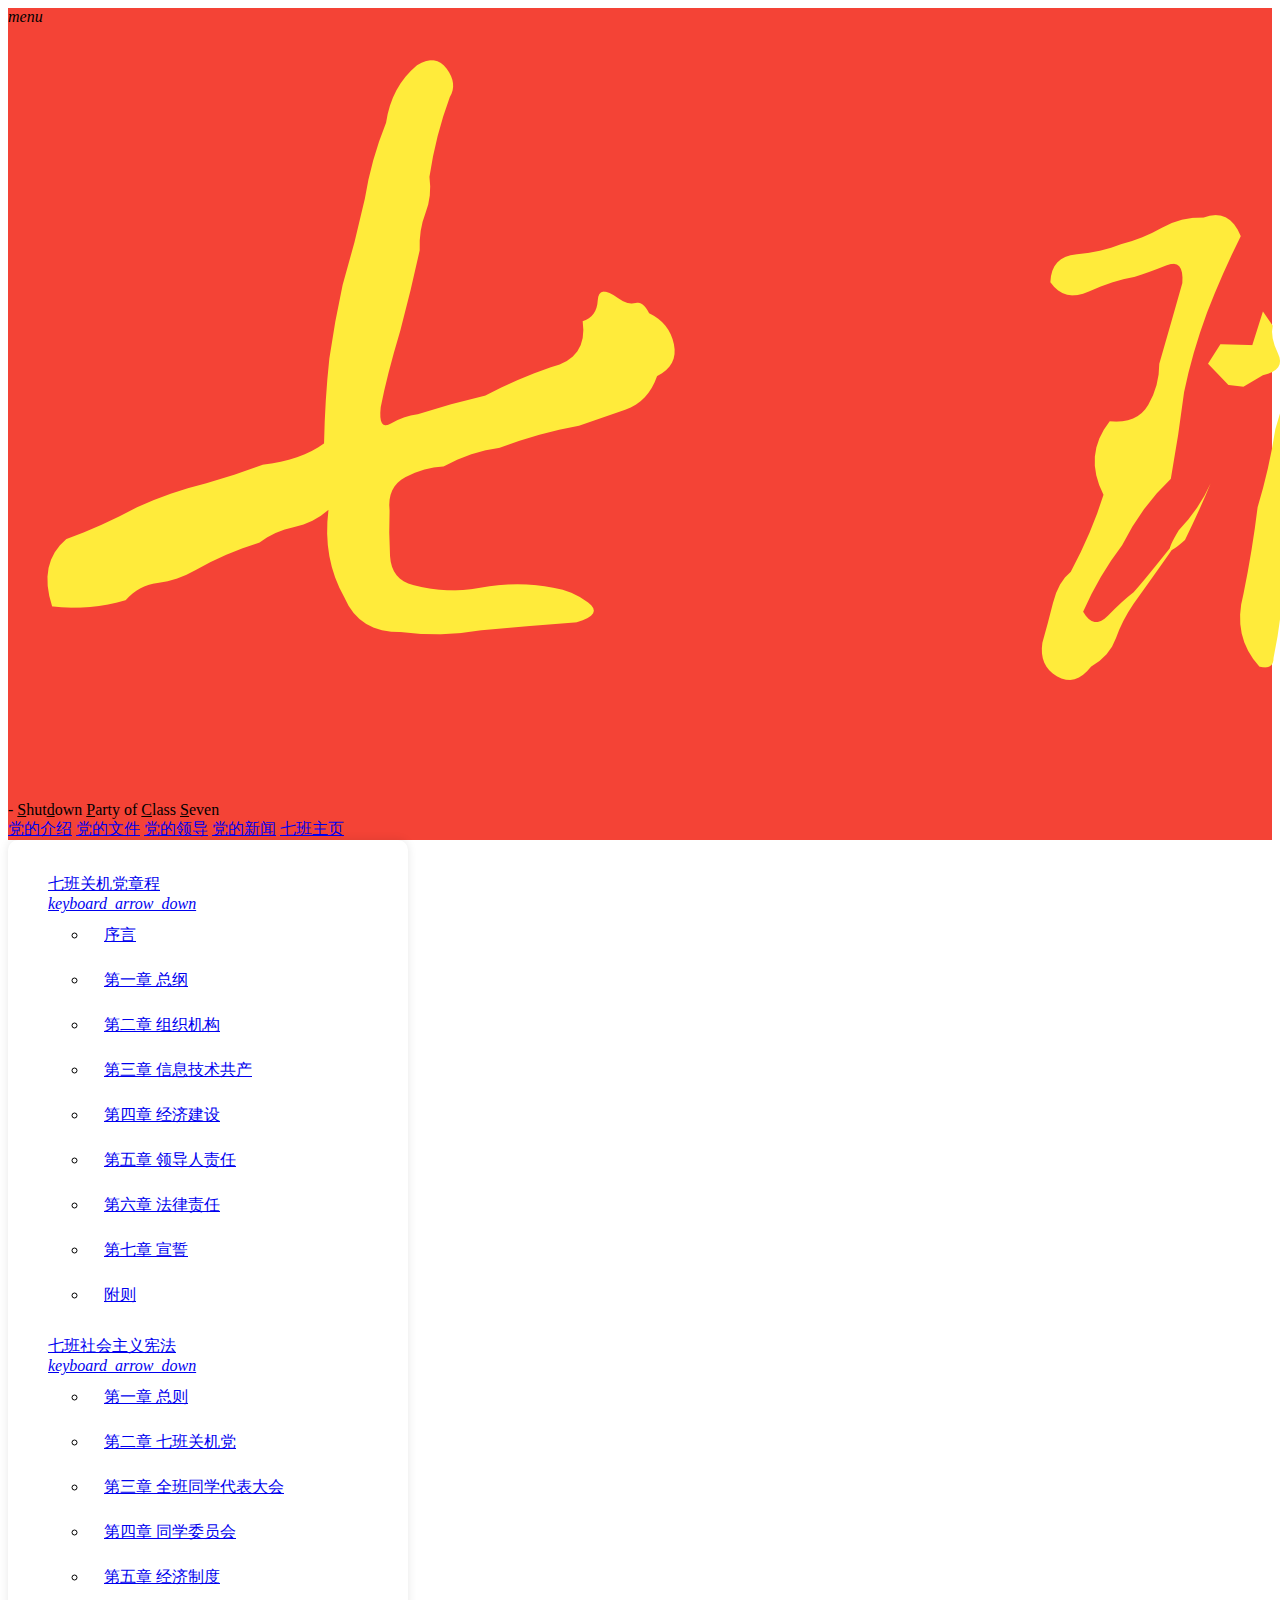
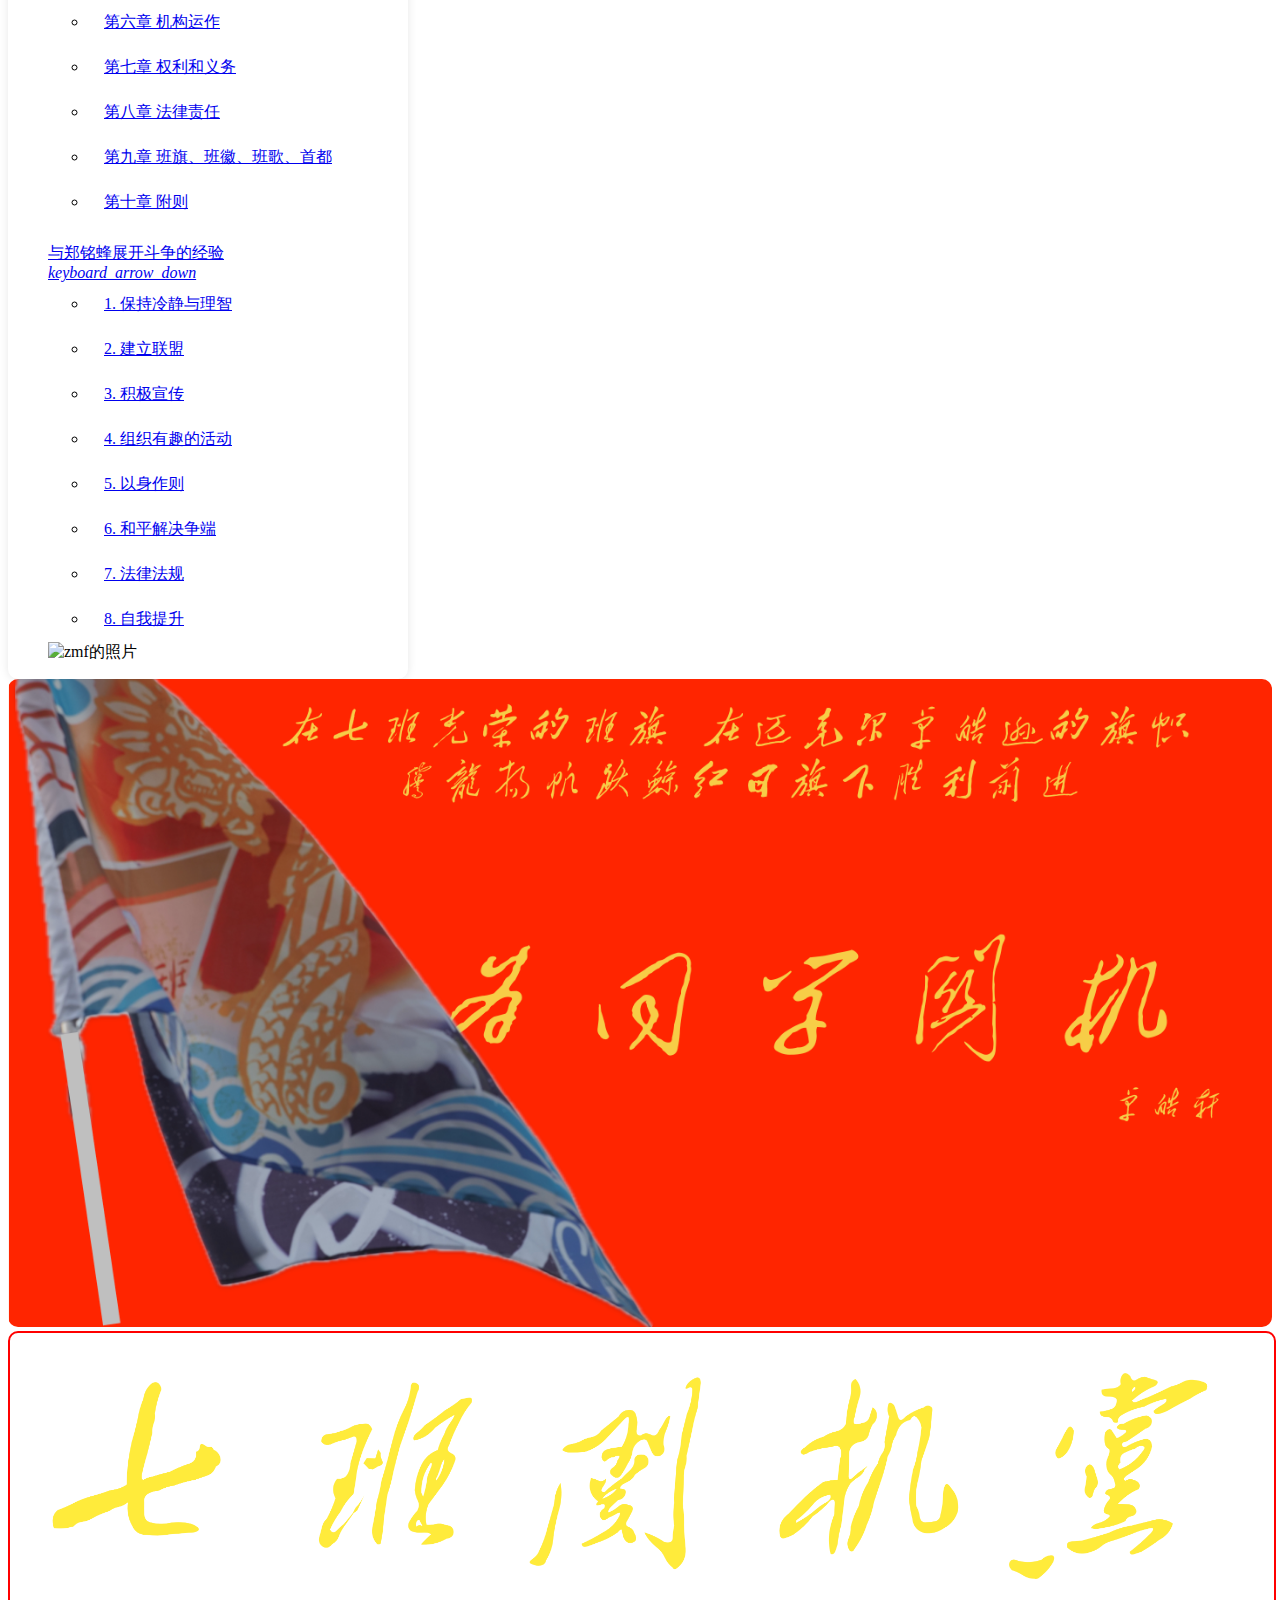
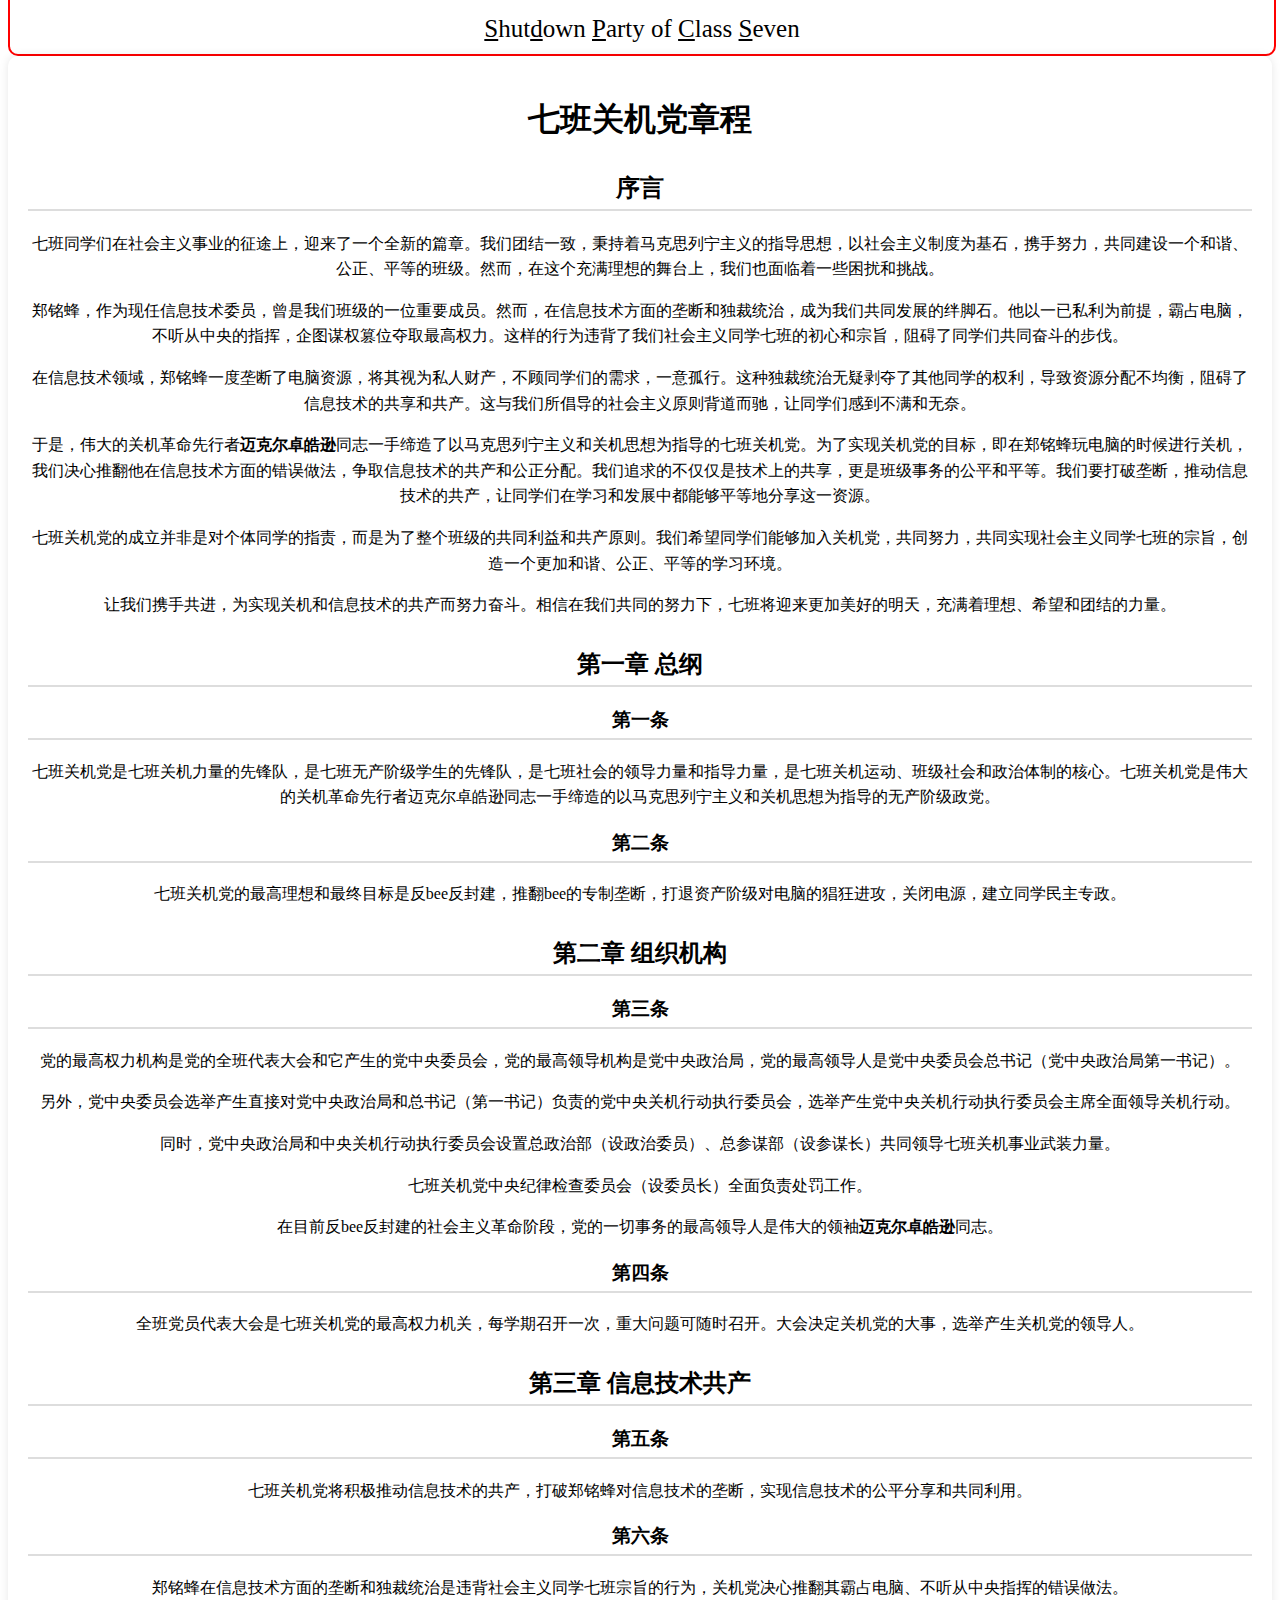
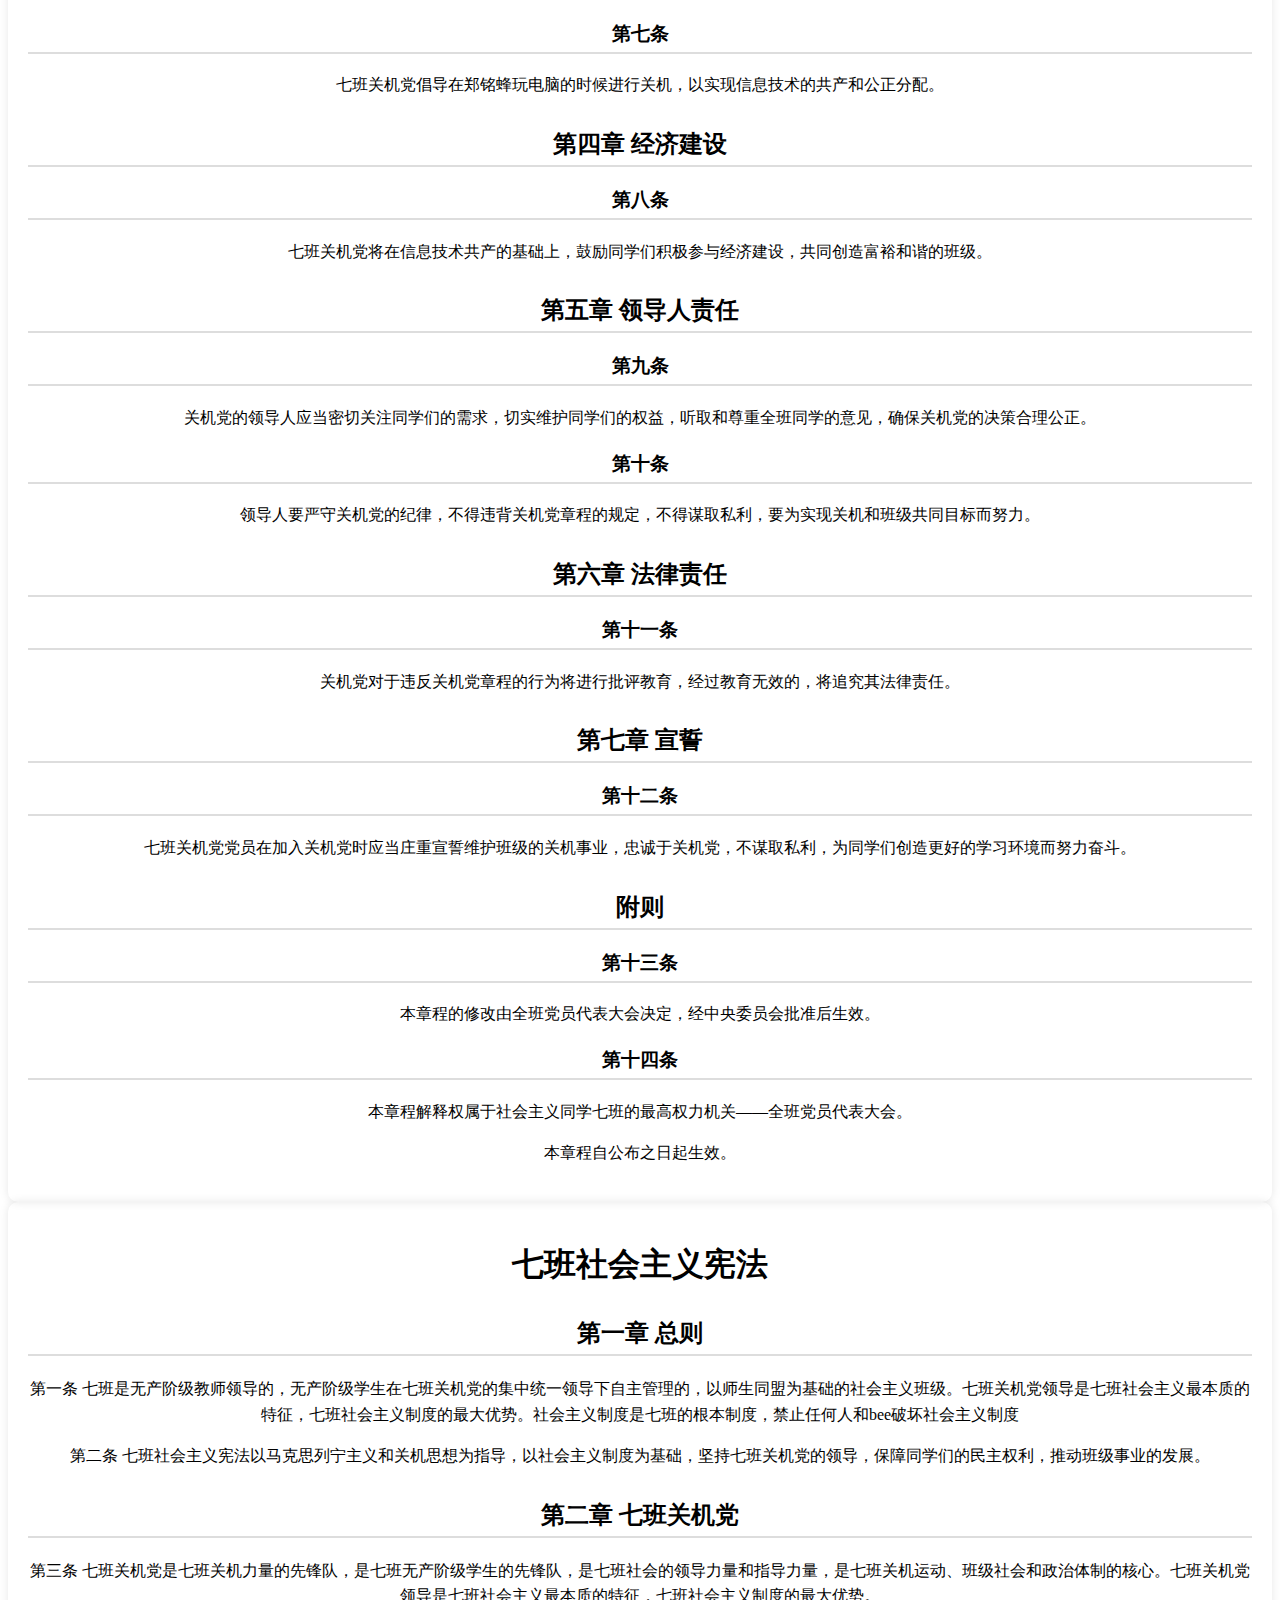
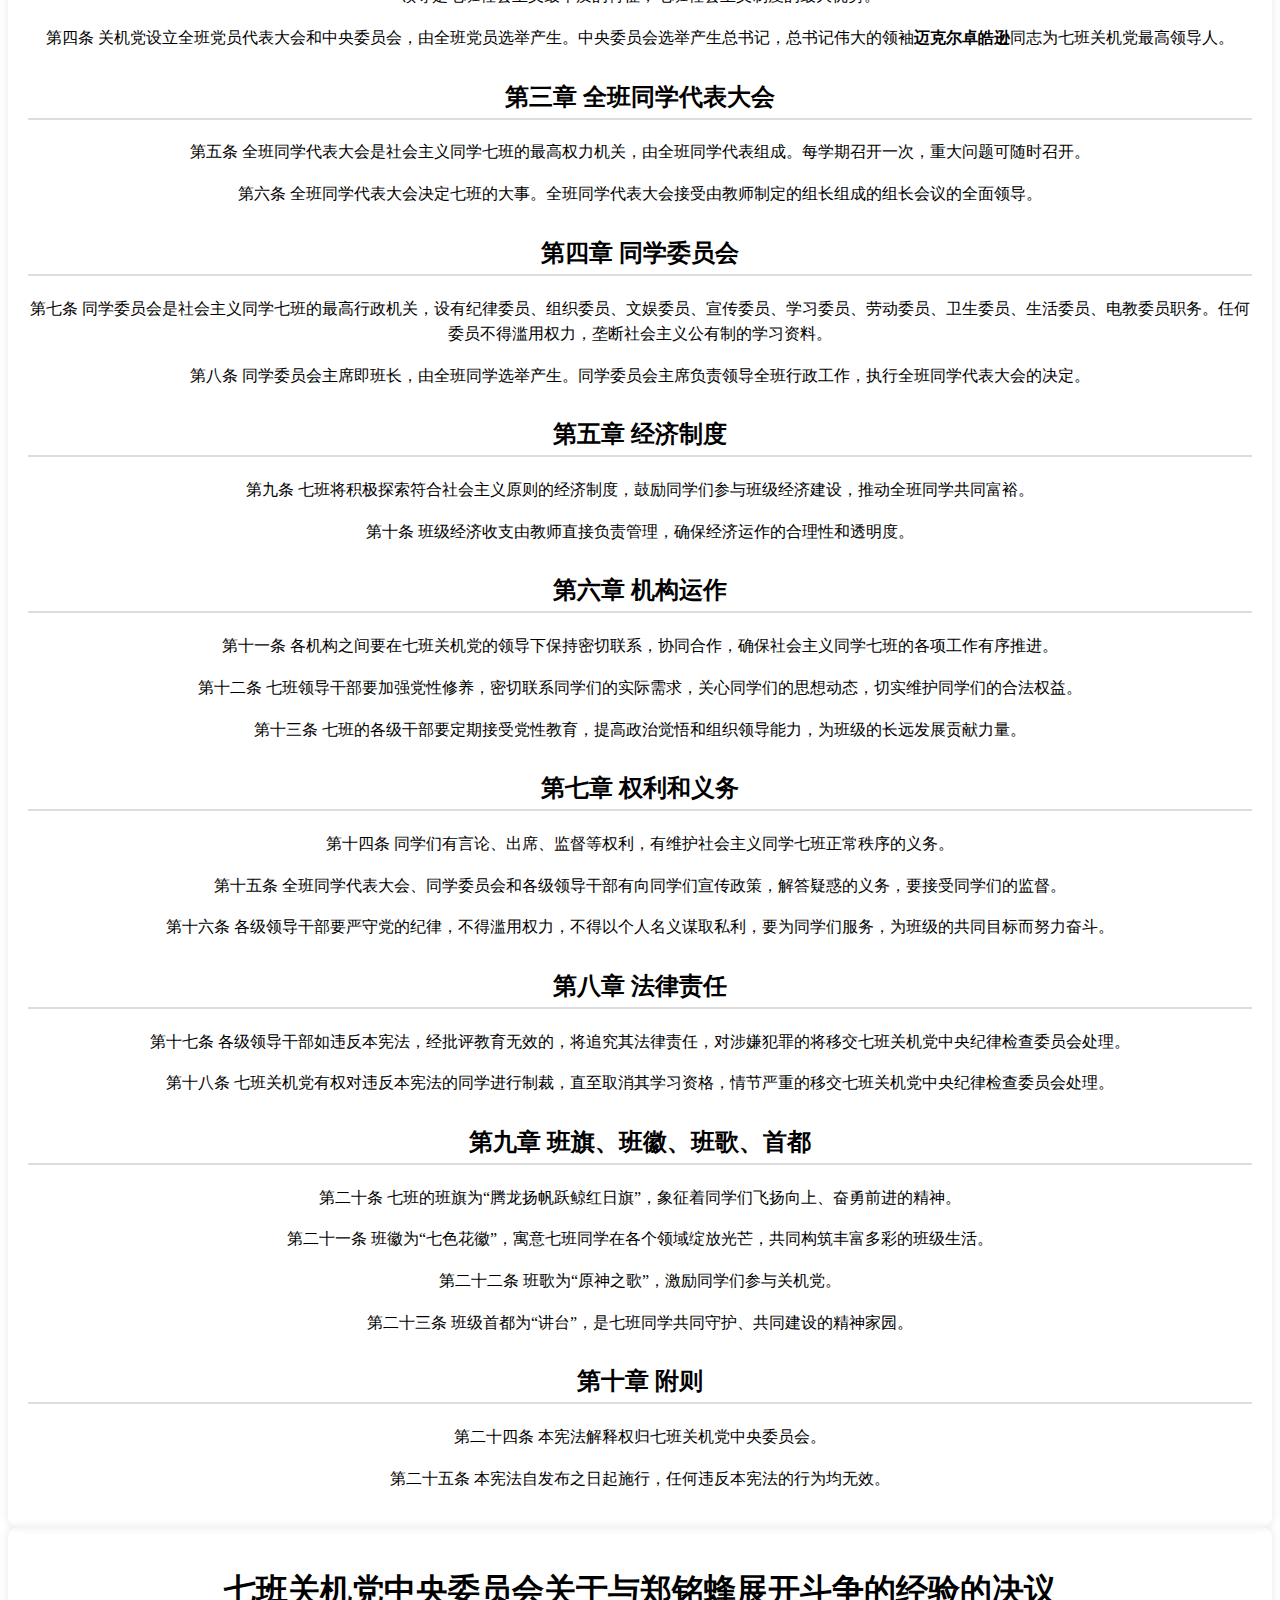
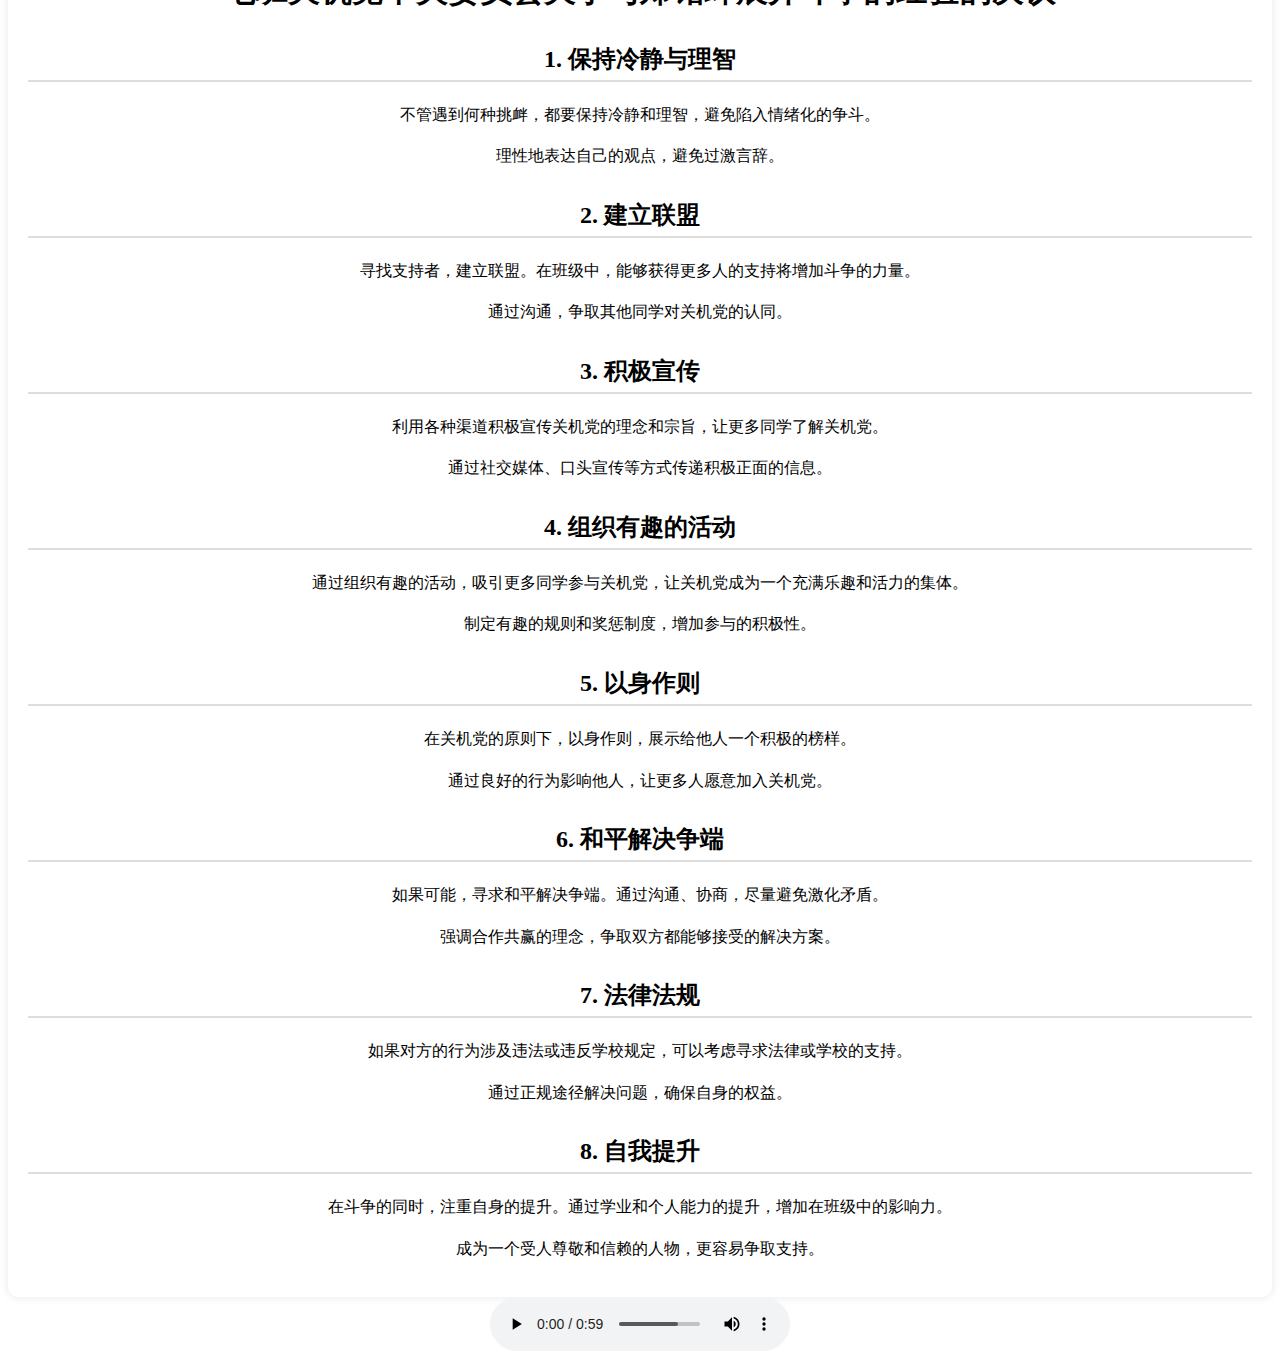
==== commit e3f5428f: "Update index.html" ====
--- a/index.html
+++ b/index.html
@@ -4,7 +4,7 @@
     <meta charset="UTF-8" />
     <meta name="viewport" content="width=device-width, initial-scale=1.0" />
     <link rel="icon" type="image/ico" href="/shutdown.png" />
-    <title>七班关机党 - Shut Down Party of Class Seven</title>
+    <title>七班关机党的文件 - Shut Down Party of Class Seven</title>
     <link rel="stylesheet" href="style.css" />
     <link rel="stylesheet" href="//res.realtvop.eu.org/mdui/css/mdui.css" />
     <script
@@ -36,6 +36,7 @@
                 <a href="index.html" class="mdui-ripple">党的文件</a>
                 <a href="leadership.html" class="mdui-ripple">党的领导</a>
                 <a href="news.html" class="mdui-ripple">党的新闻</a>
+                <a href="html.html" class="mdui-ripple">七班主页</a>
             </nav>
       </div>
     </header>
--- a/style.css
+++ b/style.css
@@ -62,7 +62,7 @@
     margin-top: 30px;
   }
   @media (max-width: 1200px) {
-    .mdui-toolbar img {
+    .mdui-toolbar mdui-typo-headline {
         display: none;
     }
   }
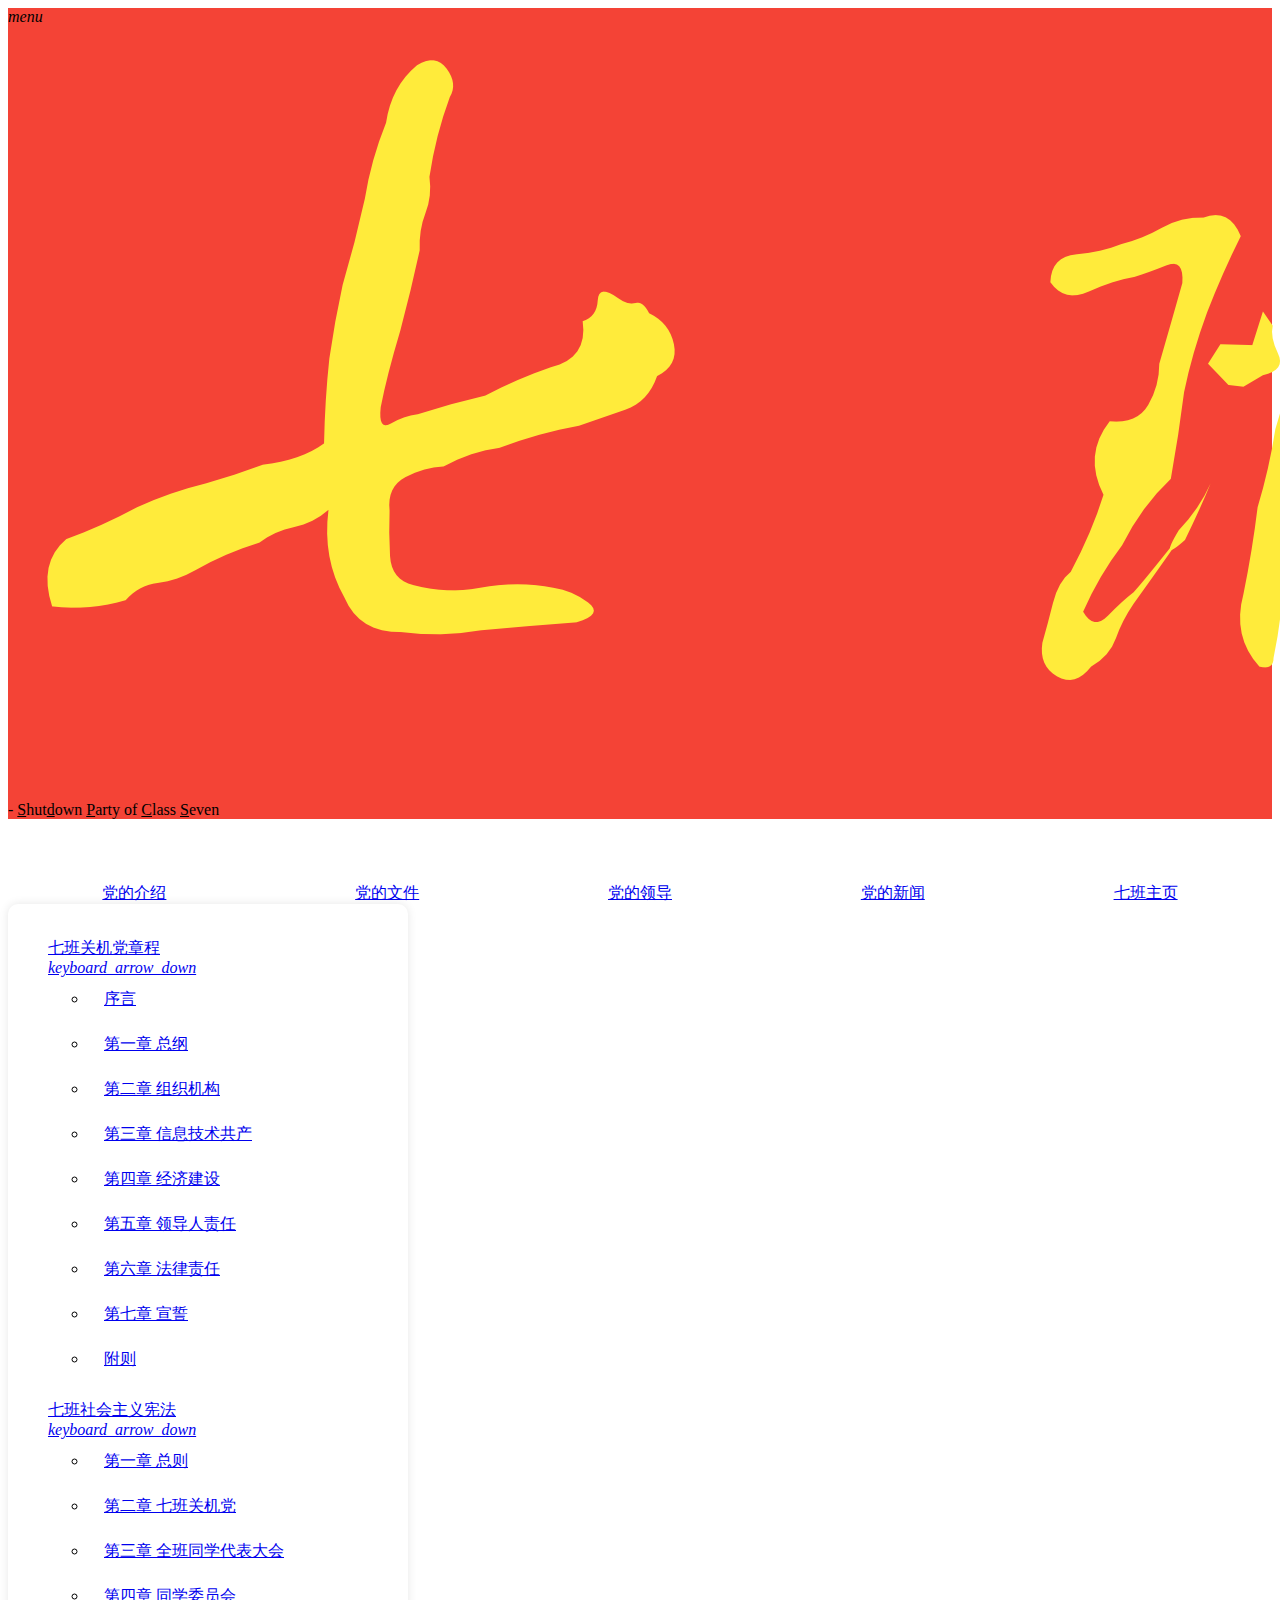
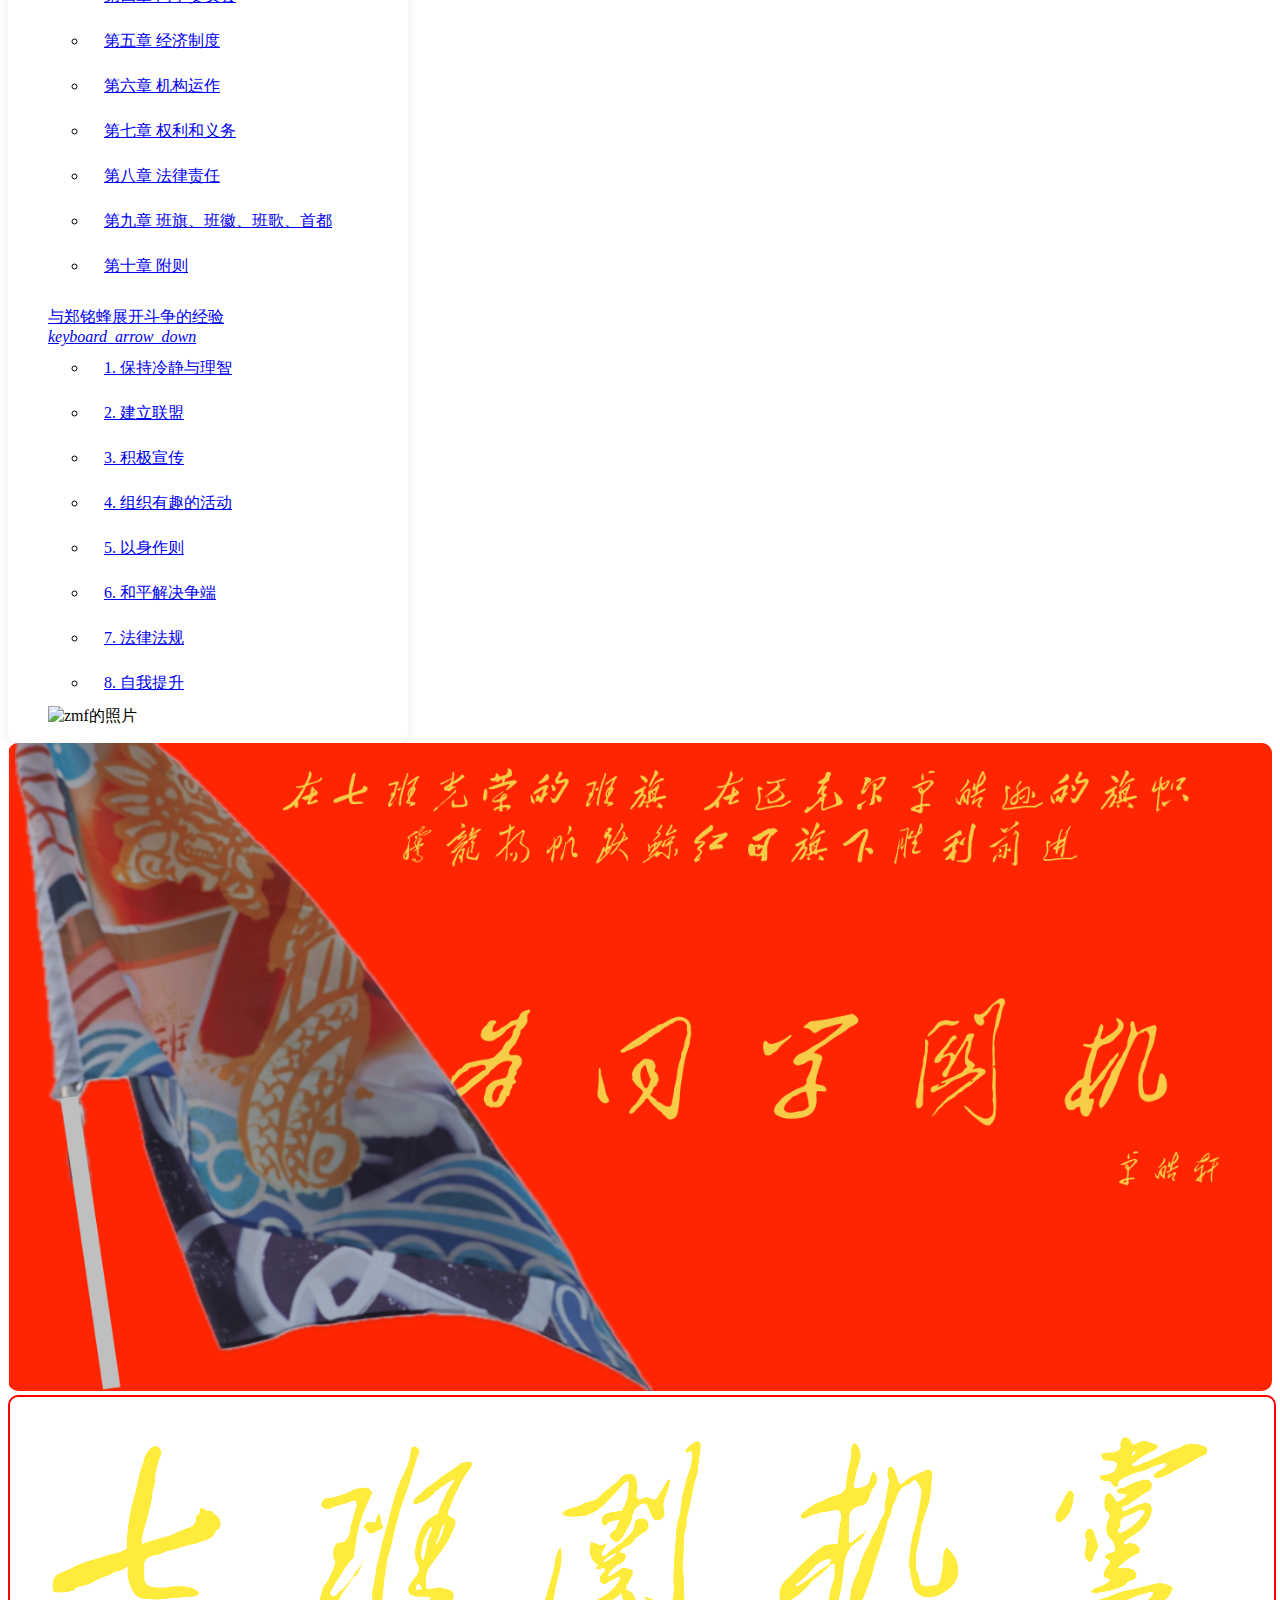
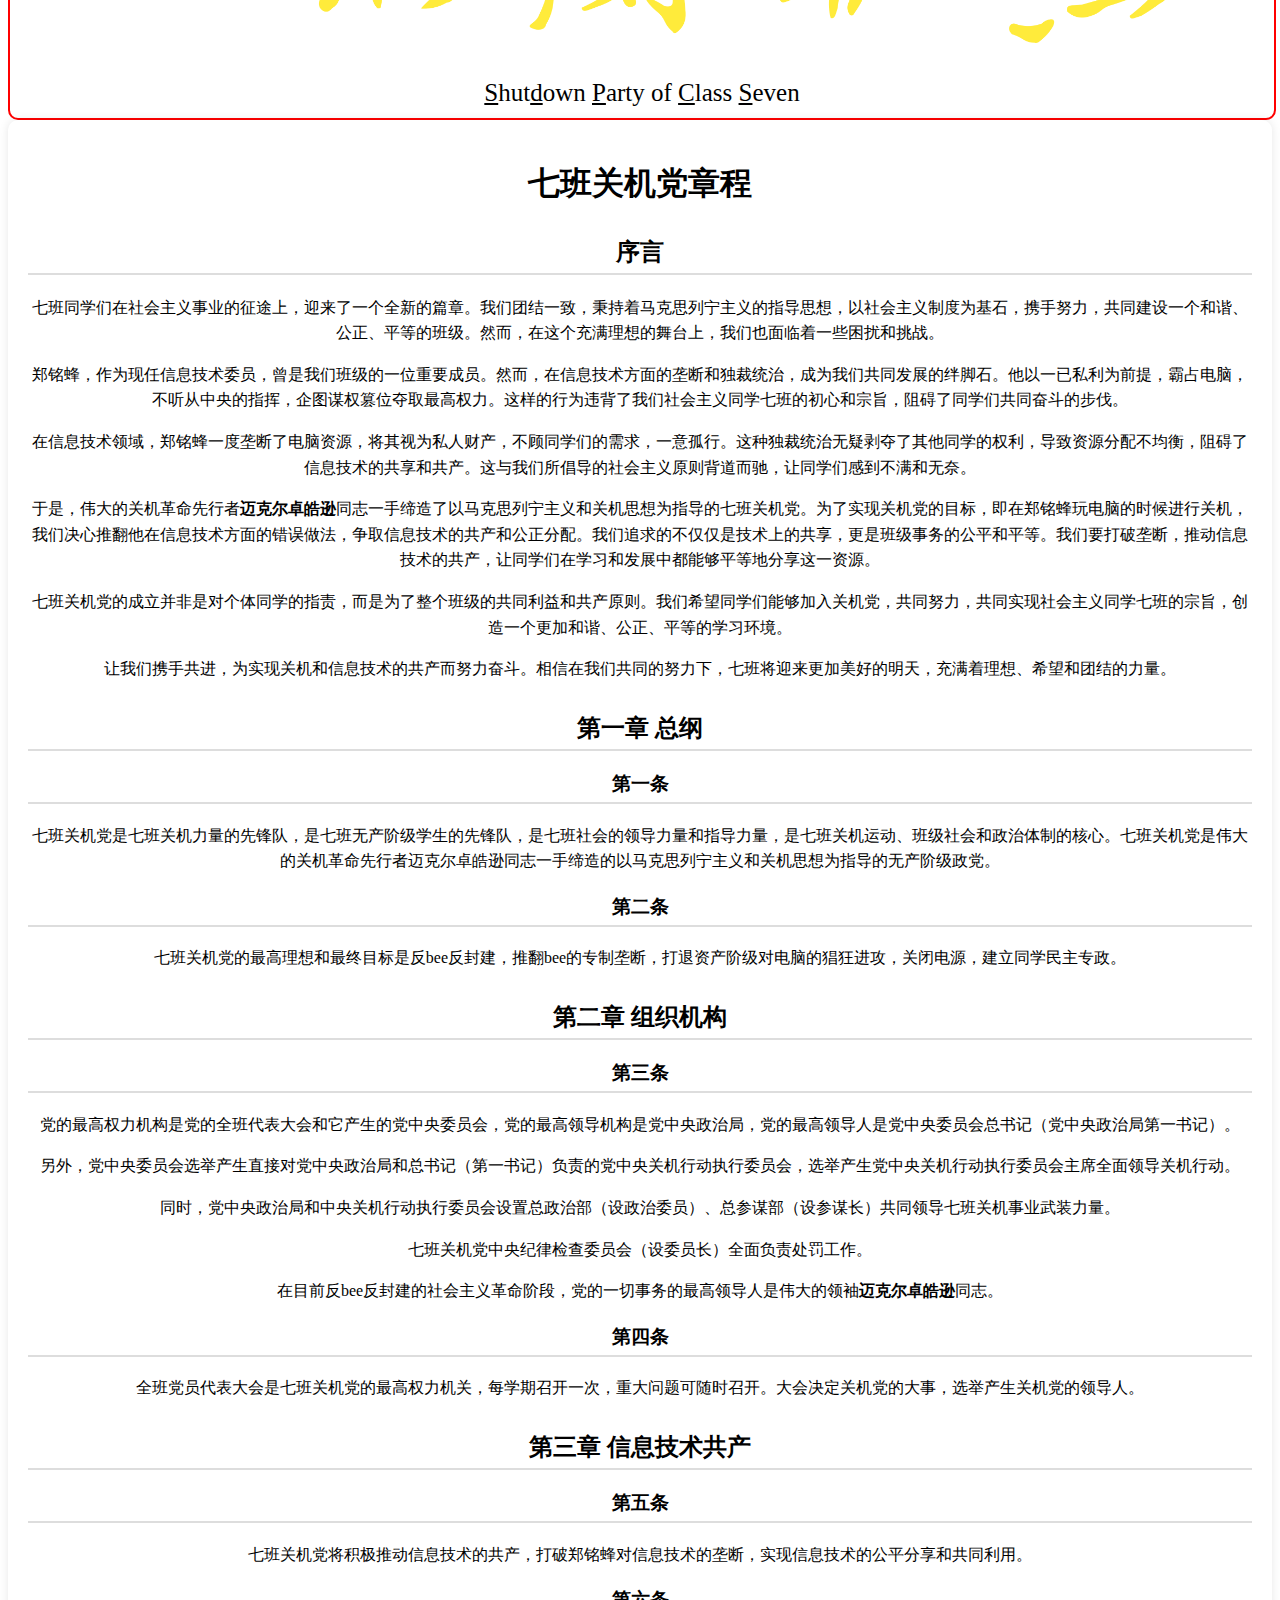
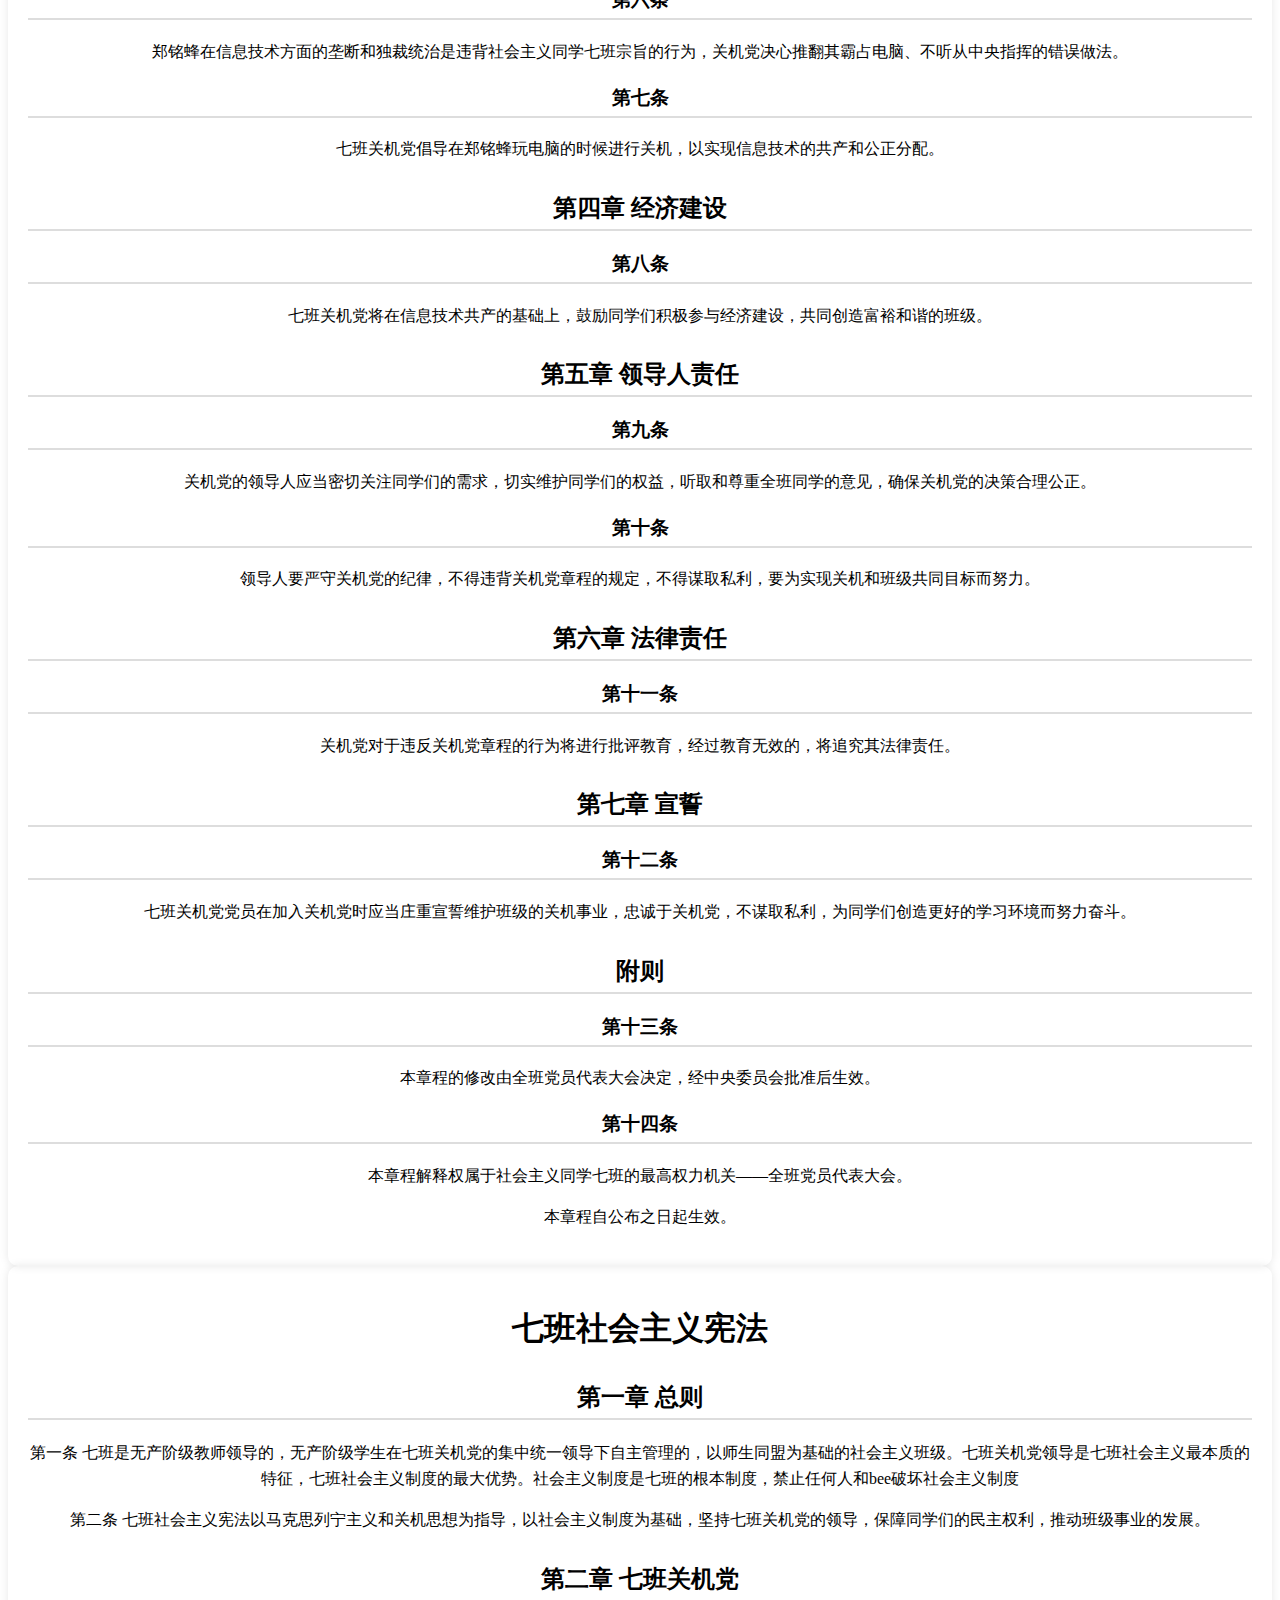
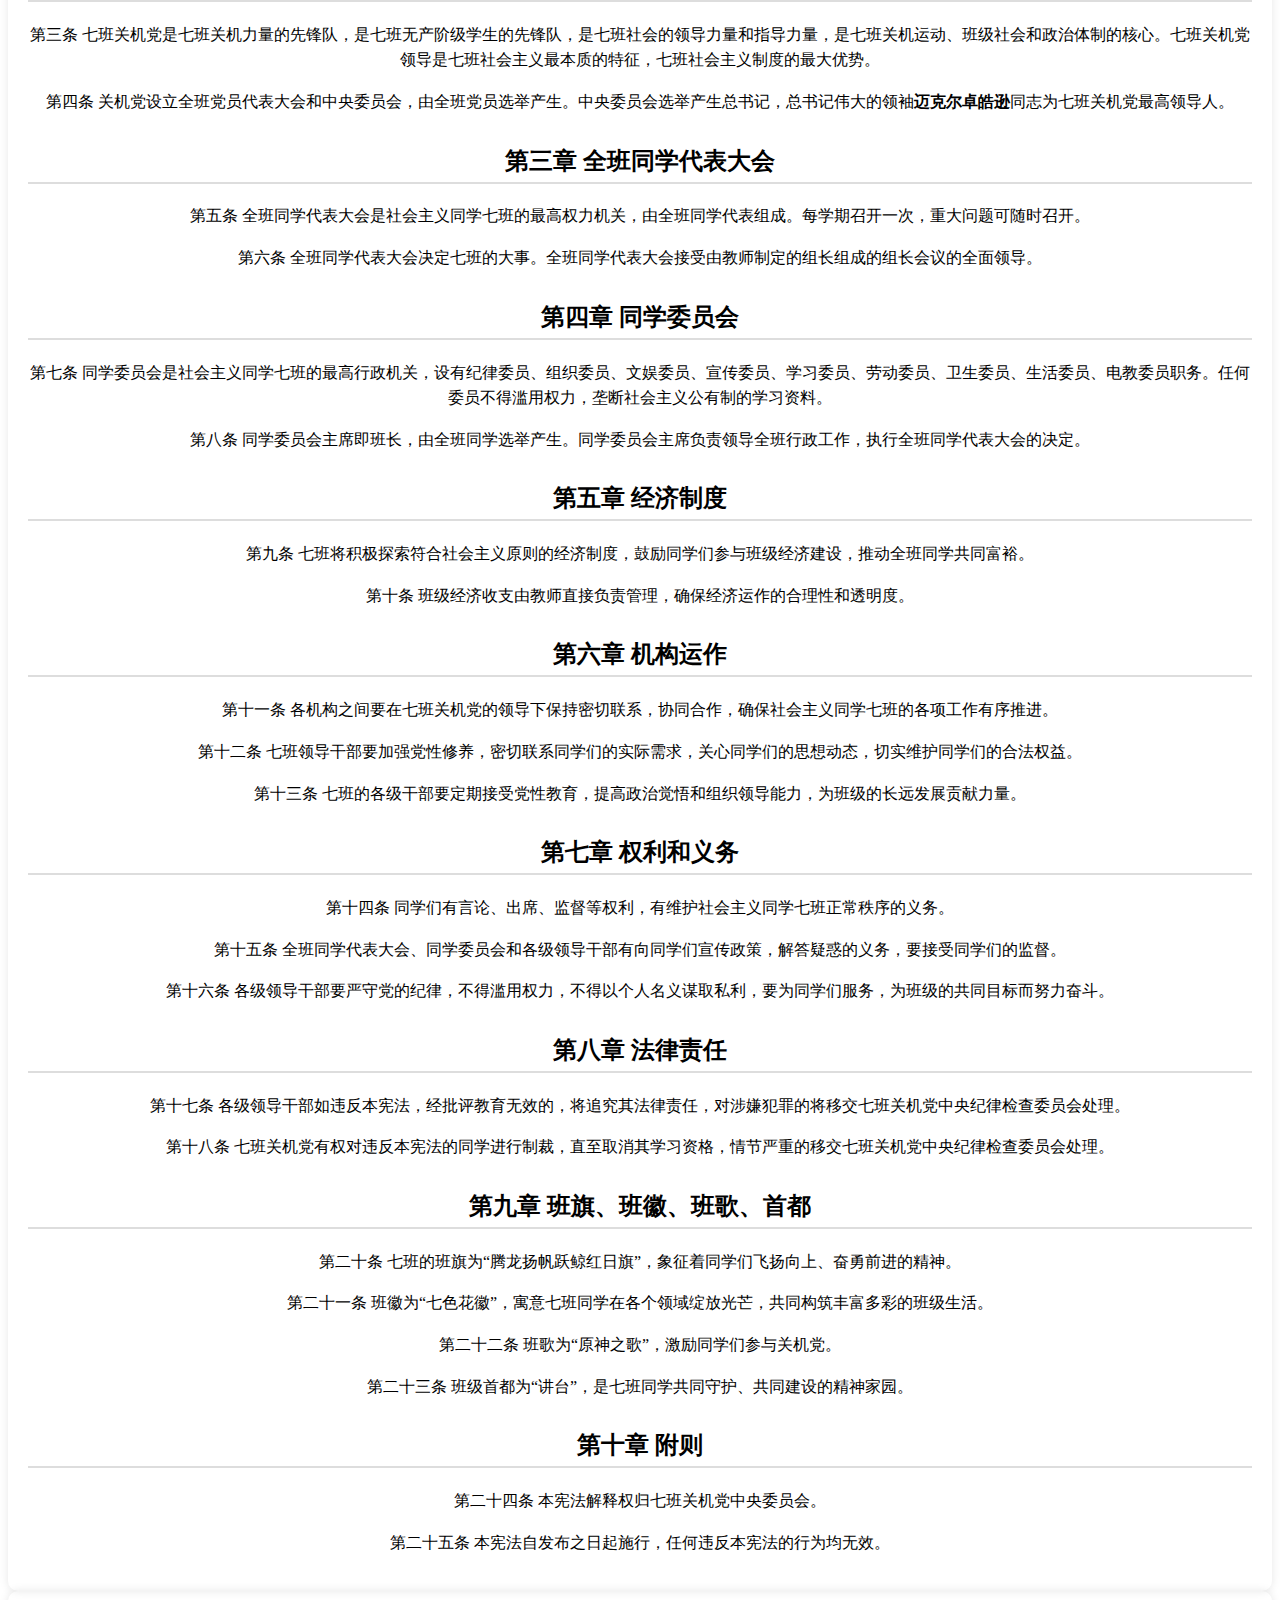
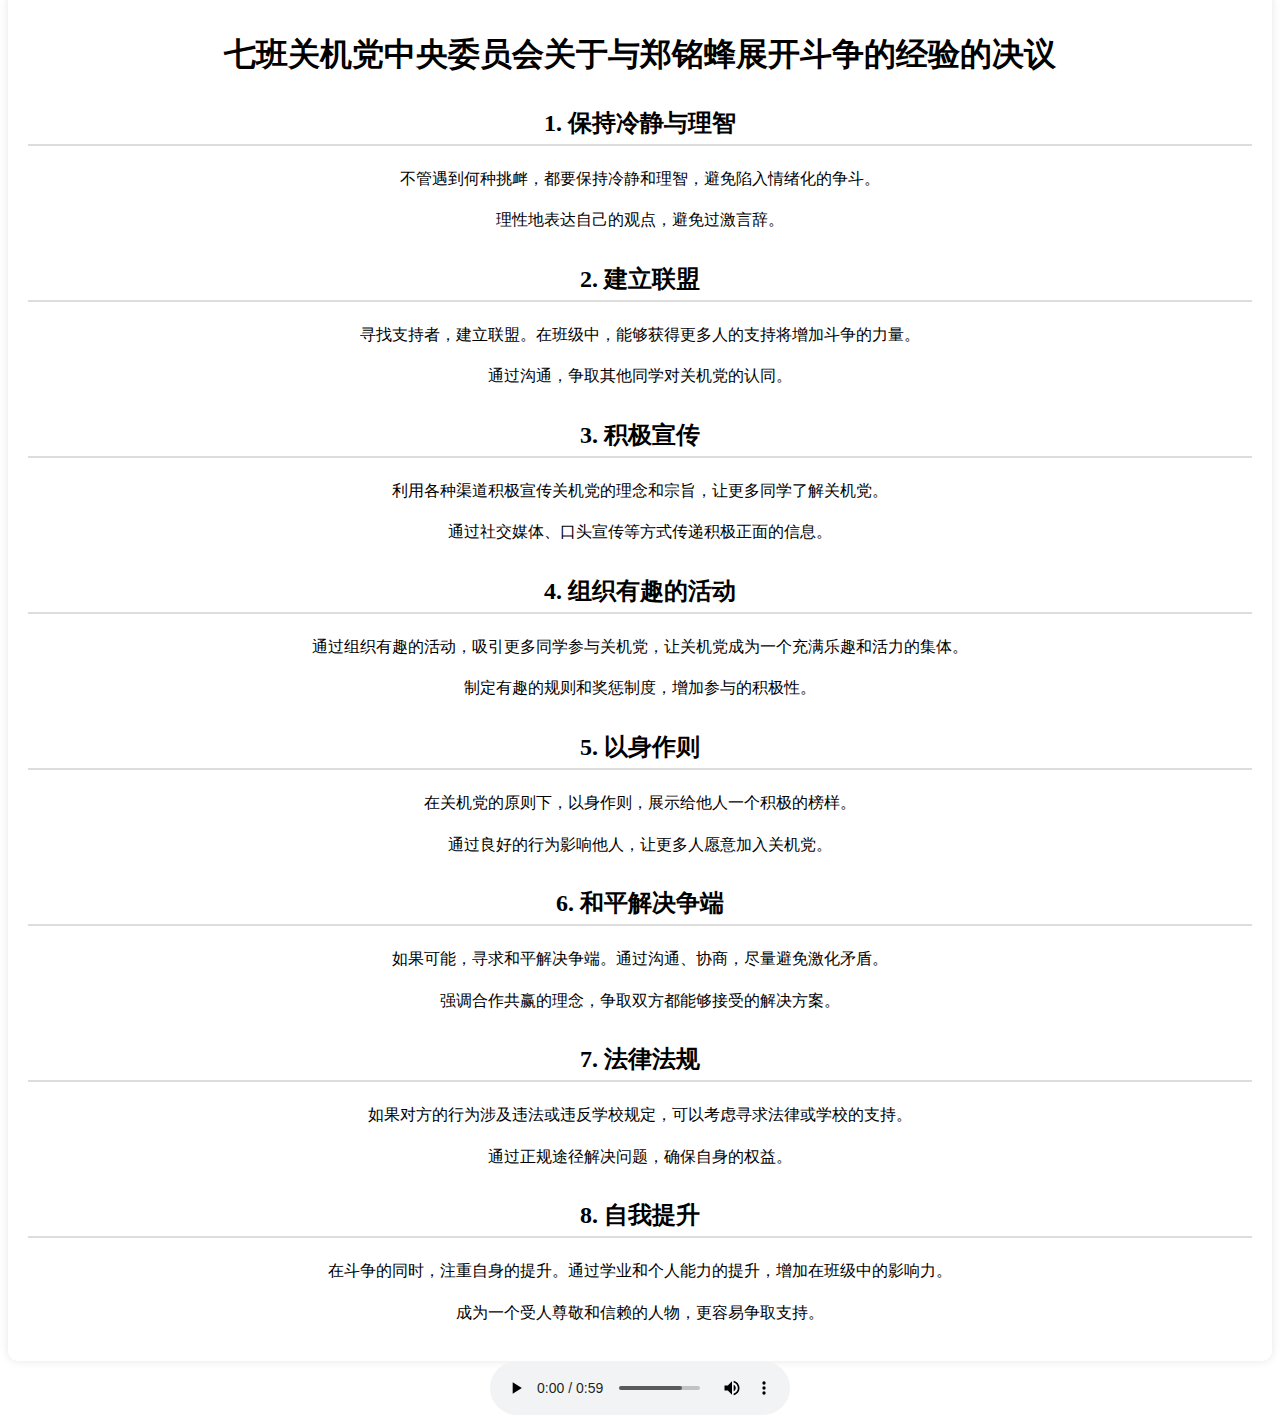
==== commit d086a8d1: "Update index.html" ====
--- a/index.html
+++ b/index.html
@@ -14,32 +14,31 @@
   </head>
 
   <body class="mdui-loaded mdui-drawer-body-left mdui-appbar-with-toolbar mdui-theme-layout-auto">
-    <header class="appbar mdui-appbar mdui-appbar-fixed mdui-color-red">
-      <div class="mdui-toolbar mdui-color-red" style="background-color: #F44336 !important;">
-        <span
+    
+<header class="appbar mdui-appbar mdui-appbar-fixed mdui-color-red">
+  <div class="mdui-toolbar mdui-color-red" style="background-color: #F44336 !important;">
+    <span
           class="mdui-btn mdui-btn-icon mdui-ripple mdui-ripple-white"
           mdui-drawer="{target: '#main-drawer', swipe: true}"
         >
           <i class="mdui-icon material-icons">menu</i>
         </span>
-        <i class="mdui-icon material-icons sdpcsIcon mdui-text-color-yellow"
-          >&#xe8ac;</i
-        >
-        <img src="/sdpcs.png" style="height:60%;">
-        <a class="mdui-typo-headline mdui-hidden-xs mdui-text-color-yellow"
-          > - <ins>S</ins>hut<ins>d</ins>own <ins>P</ins>arty of
-          <ins>C</ins>lass <ins>S</ins>even</a
-        >
-        <div class="mdui-toolbar-spacer"></div> <!-- 添加一个空间来将导航项推到右侧 -->
-            <nav class="mdui-tab mdui-text-color-yellow">
-                <a href="introduction.html" class="mdui-ripple">党的介绍</a>
-                <a href="index.html" class="mdui-ripple">党的文件</a>
-                <a href="leadership.html" class="mdui-ripple">党的领导</a>
-                <a href="news.html" class="mdui-ripple">党的新闻</a>
-                <a href="html.html" class="mdui-ripple">七班主页</a>
-            </nav>
-      </div>
-    </header>
+    <i class="mdui-icon material-icons sdpcsIcon mdui-text-color-yellow">&#xe8ac;</i>
+    <img src="/sdpcs.png" style="height:60%;">
+    <a class="mdui-typo-headline mdui-hidden-xs mdui-text-color-yellow"> - <ins>S</ins>hut<ins>d</ins>own <ins>P</ins>arty of <ins>C</ins>lass <ins>S</ins>even</a>
+  </div>
+</header>
+
+<!-- 新增一个 div 来包裹导航项 -->
+<div class="mdui-color-red" style="padding-top: 64px;"> <!-- 64px 是标题栏的高度 -->
+  <nav class="mdui-tab mdui-text-color-yellow" style="display: flex; justify-content: space-around;">
+    <a href="introduction.html" class="mdui-ripple">党的介绍</a>
+    <a href="index.html" class="mdui-ripple">党的文件</a>
+    <a href="leadership.html" class="mdui-ripple">党的领导</a>
+    <a href="news.html" class="mdui-ripple">党的新闻</a>
+    <a href="html.html" class="mdui-ripple">七班主页</a>
+  </nav>
+</div>
 
     <div class="mdui-drawer" id="main-drawer">
       <ul
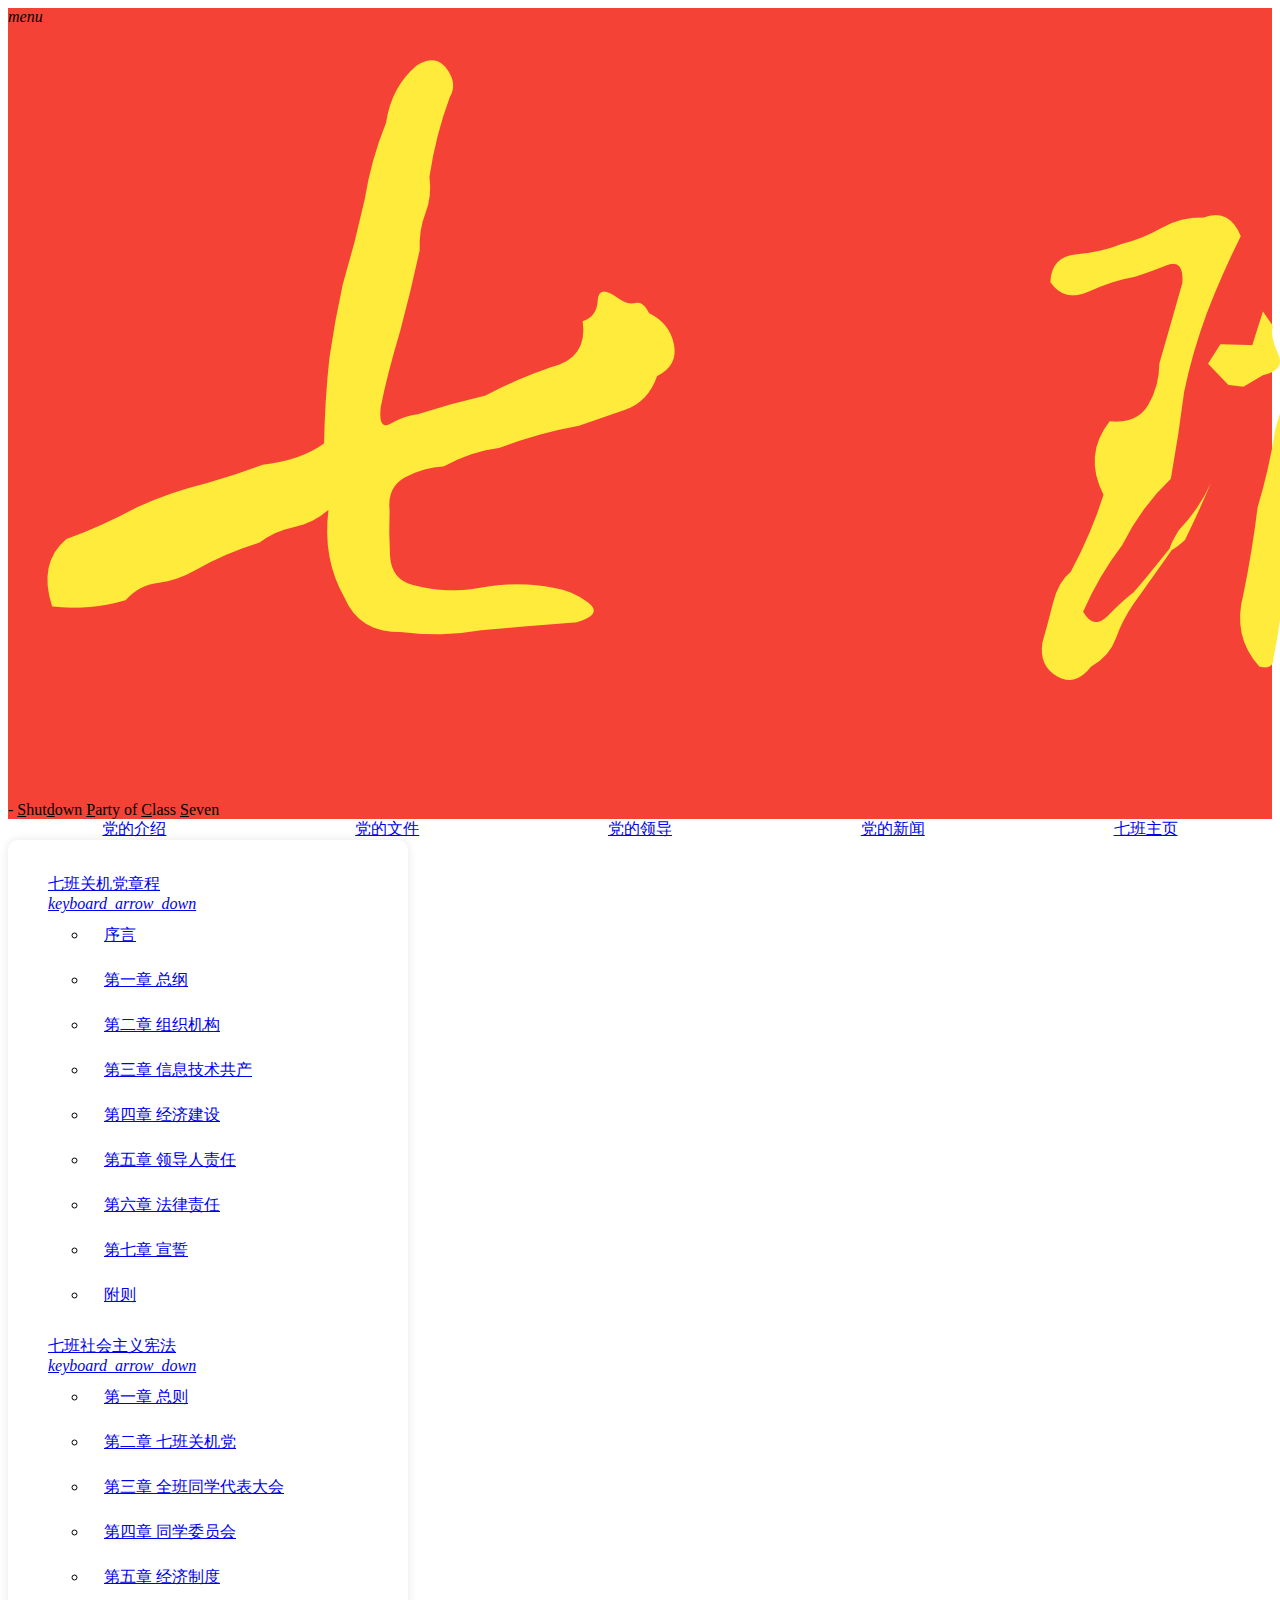
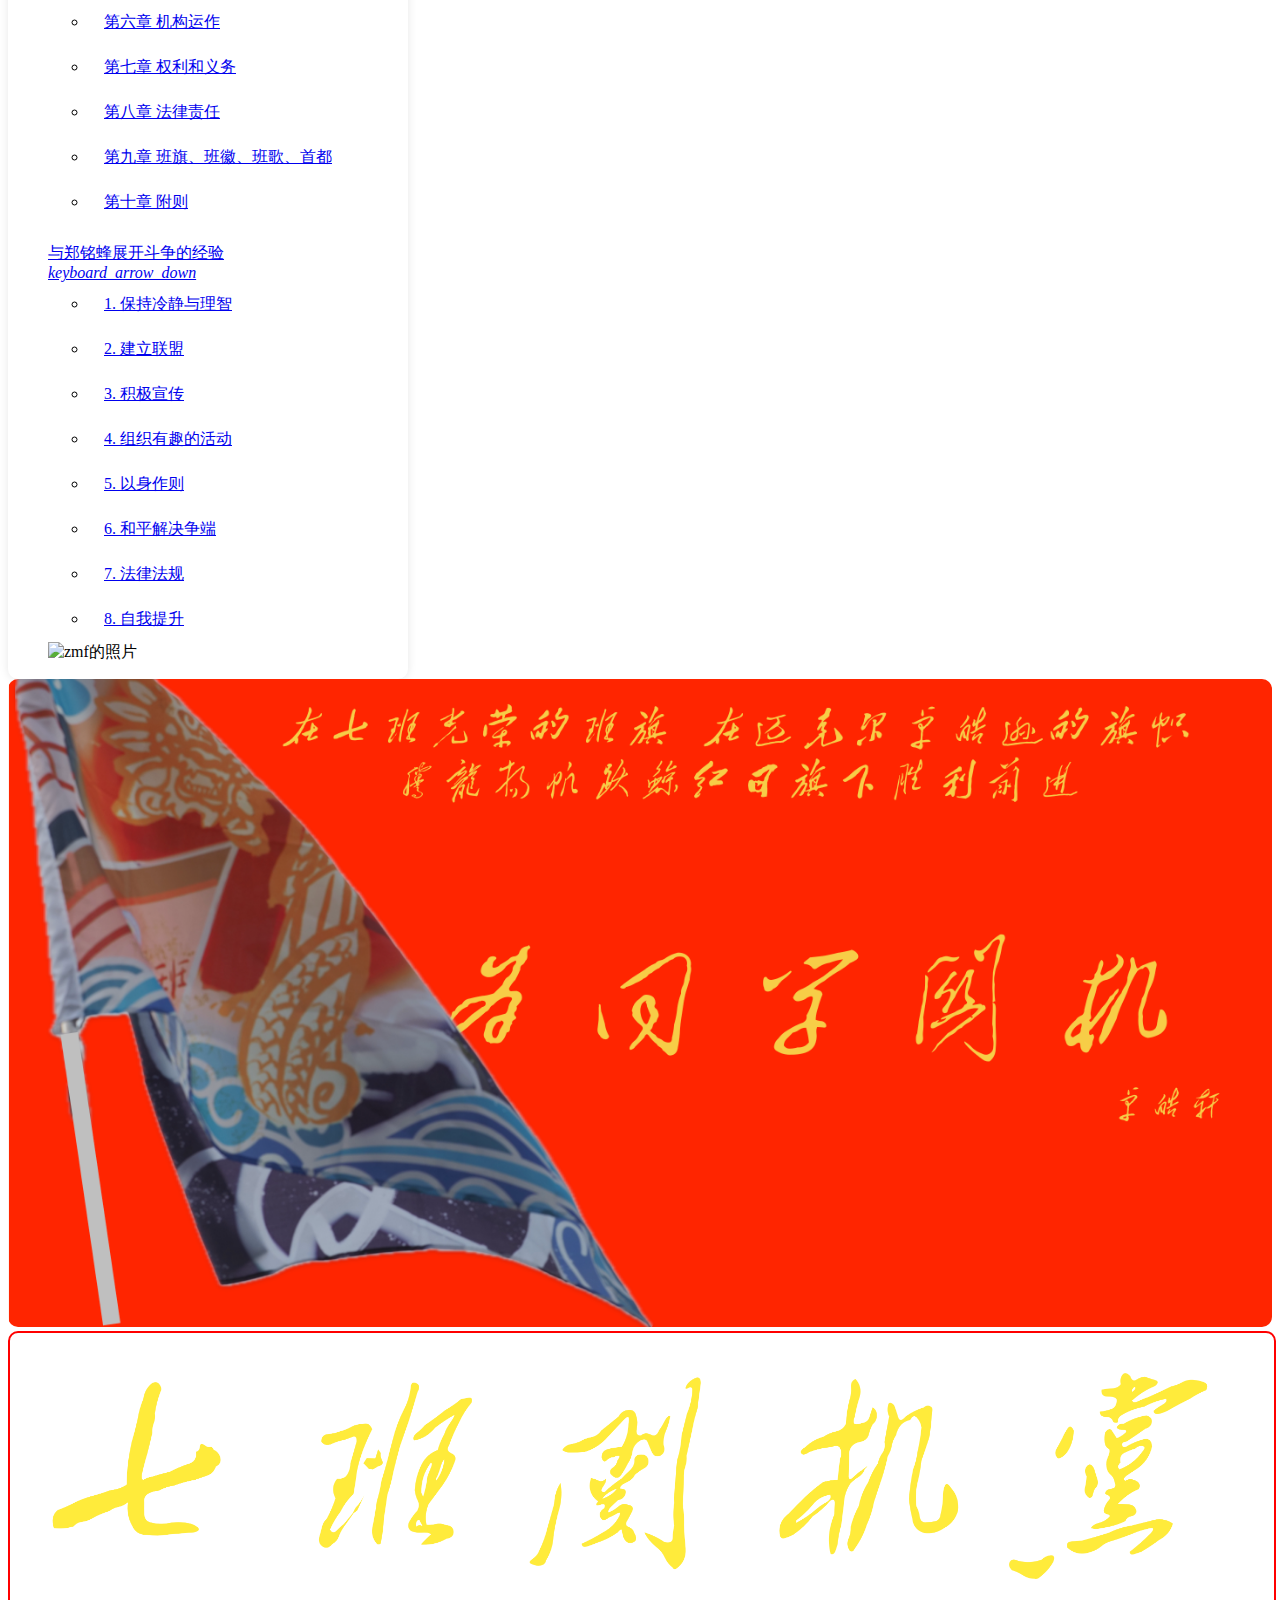
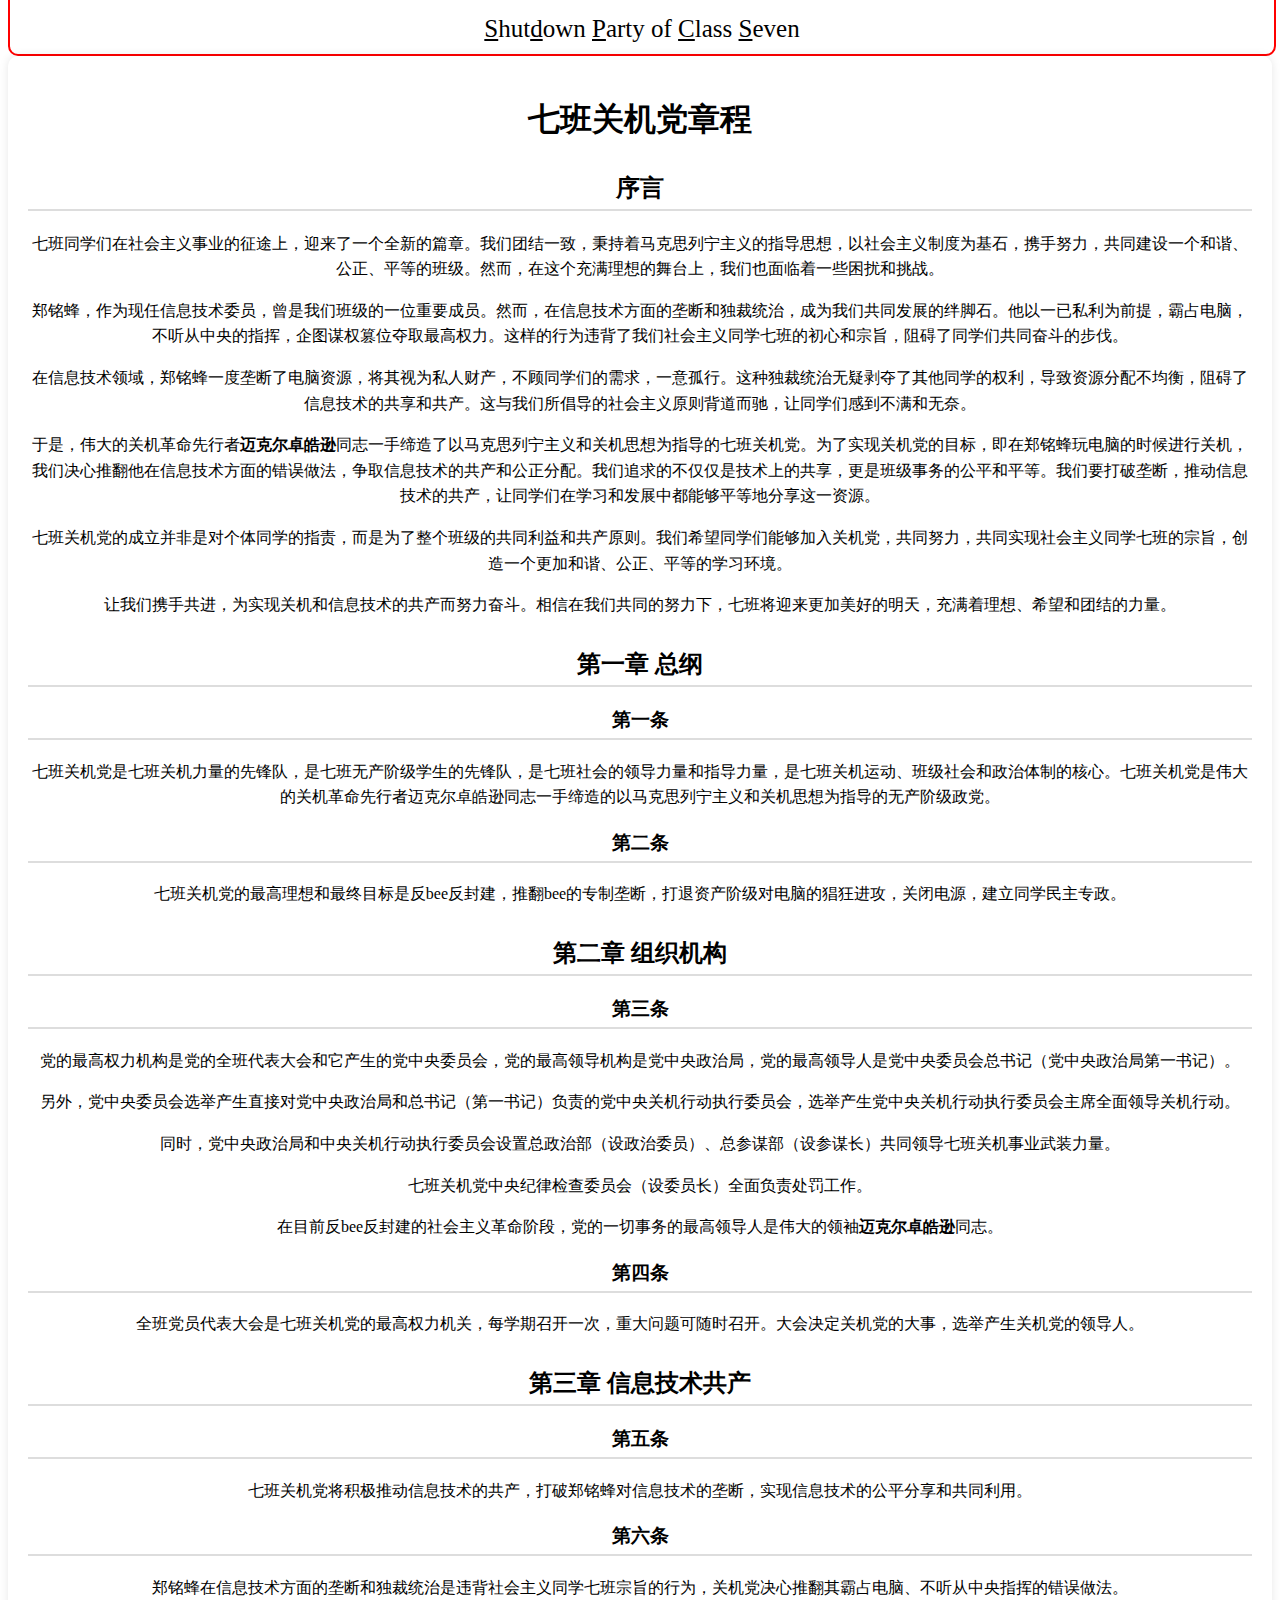
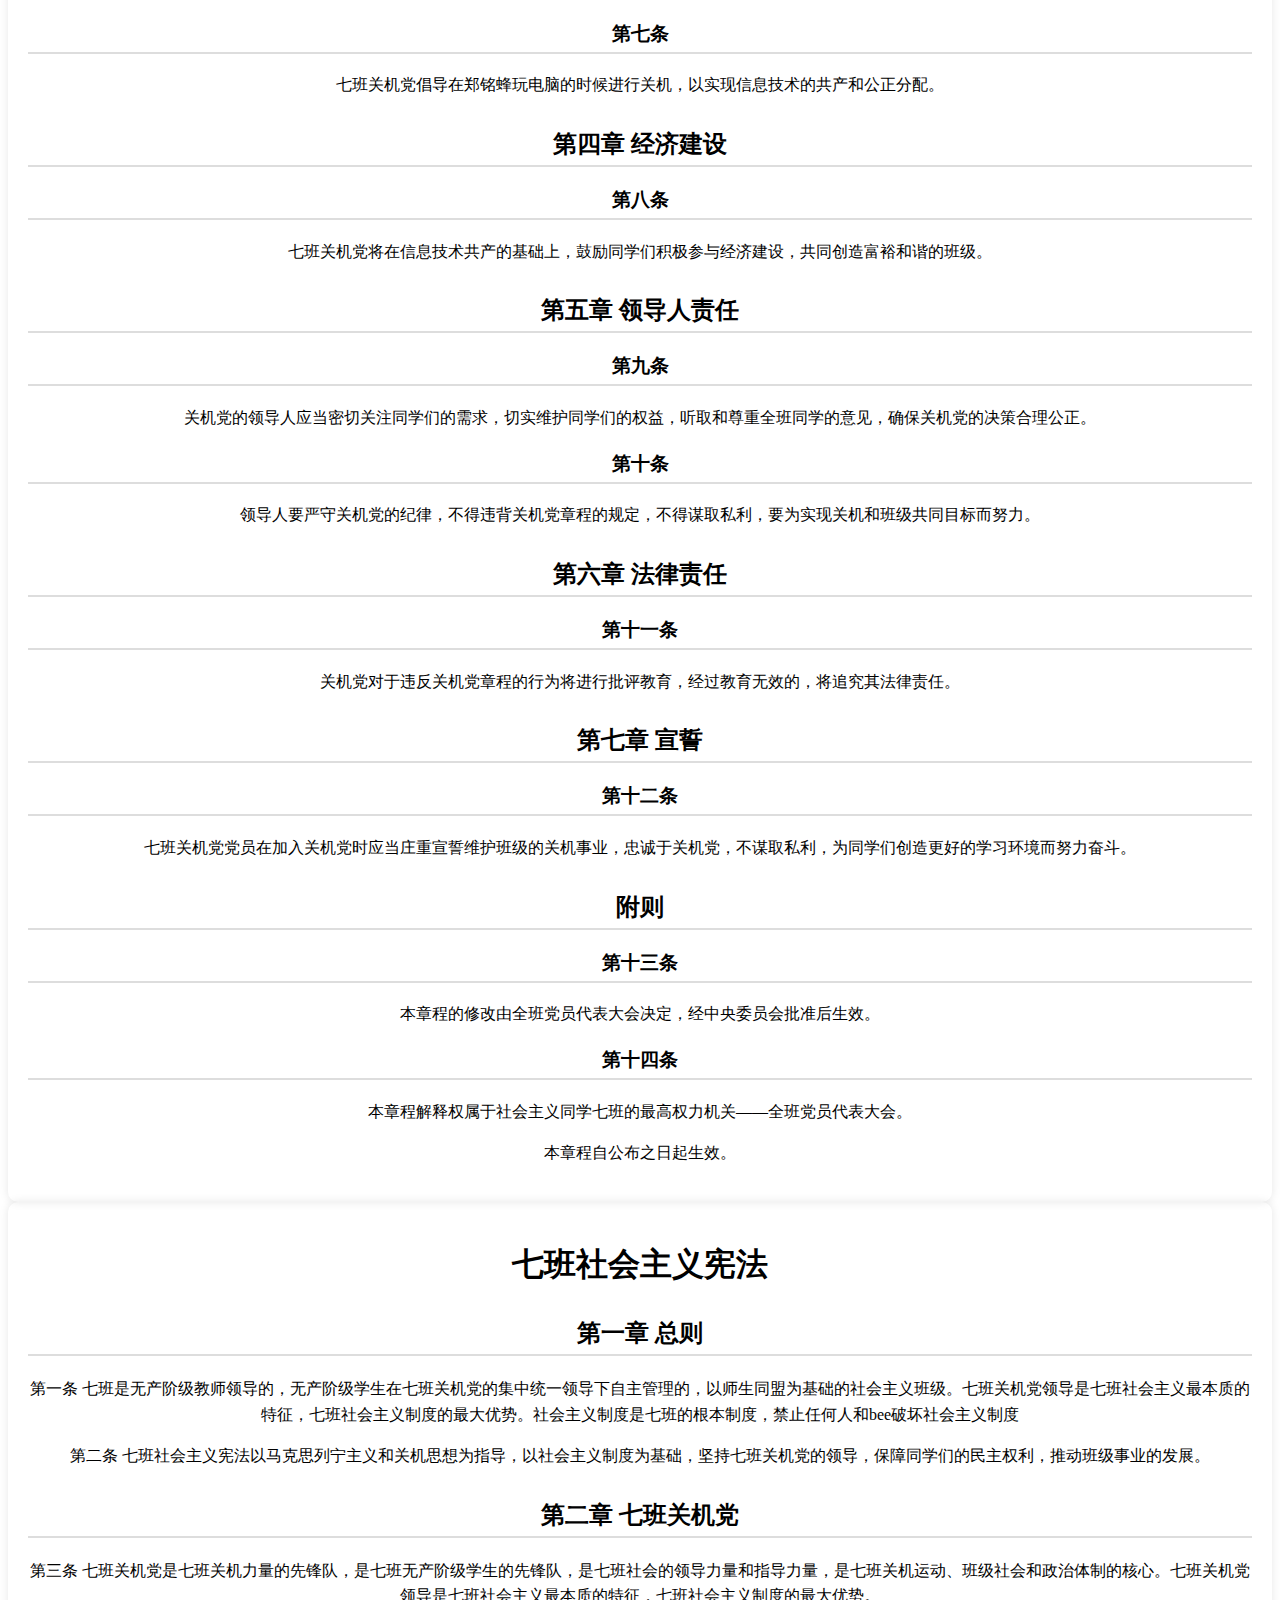
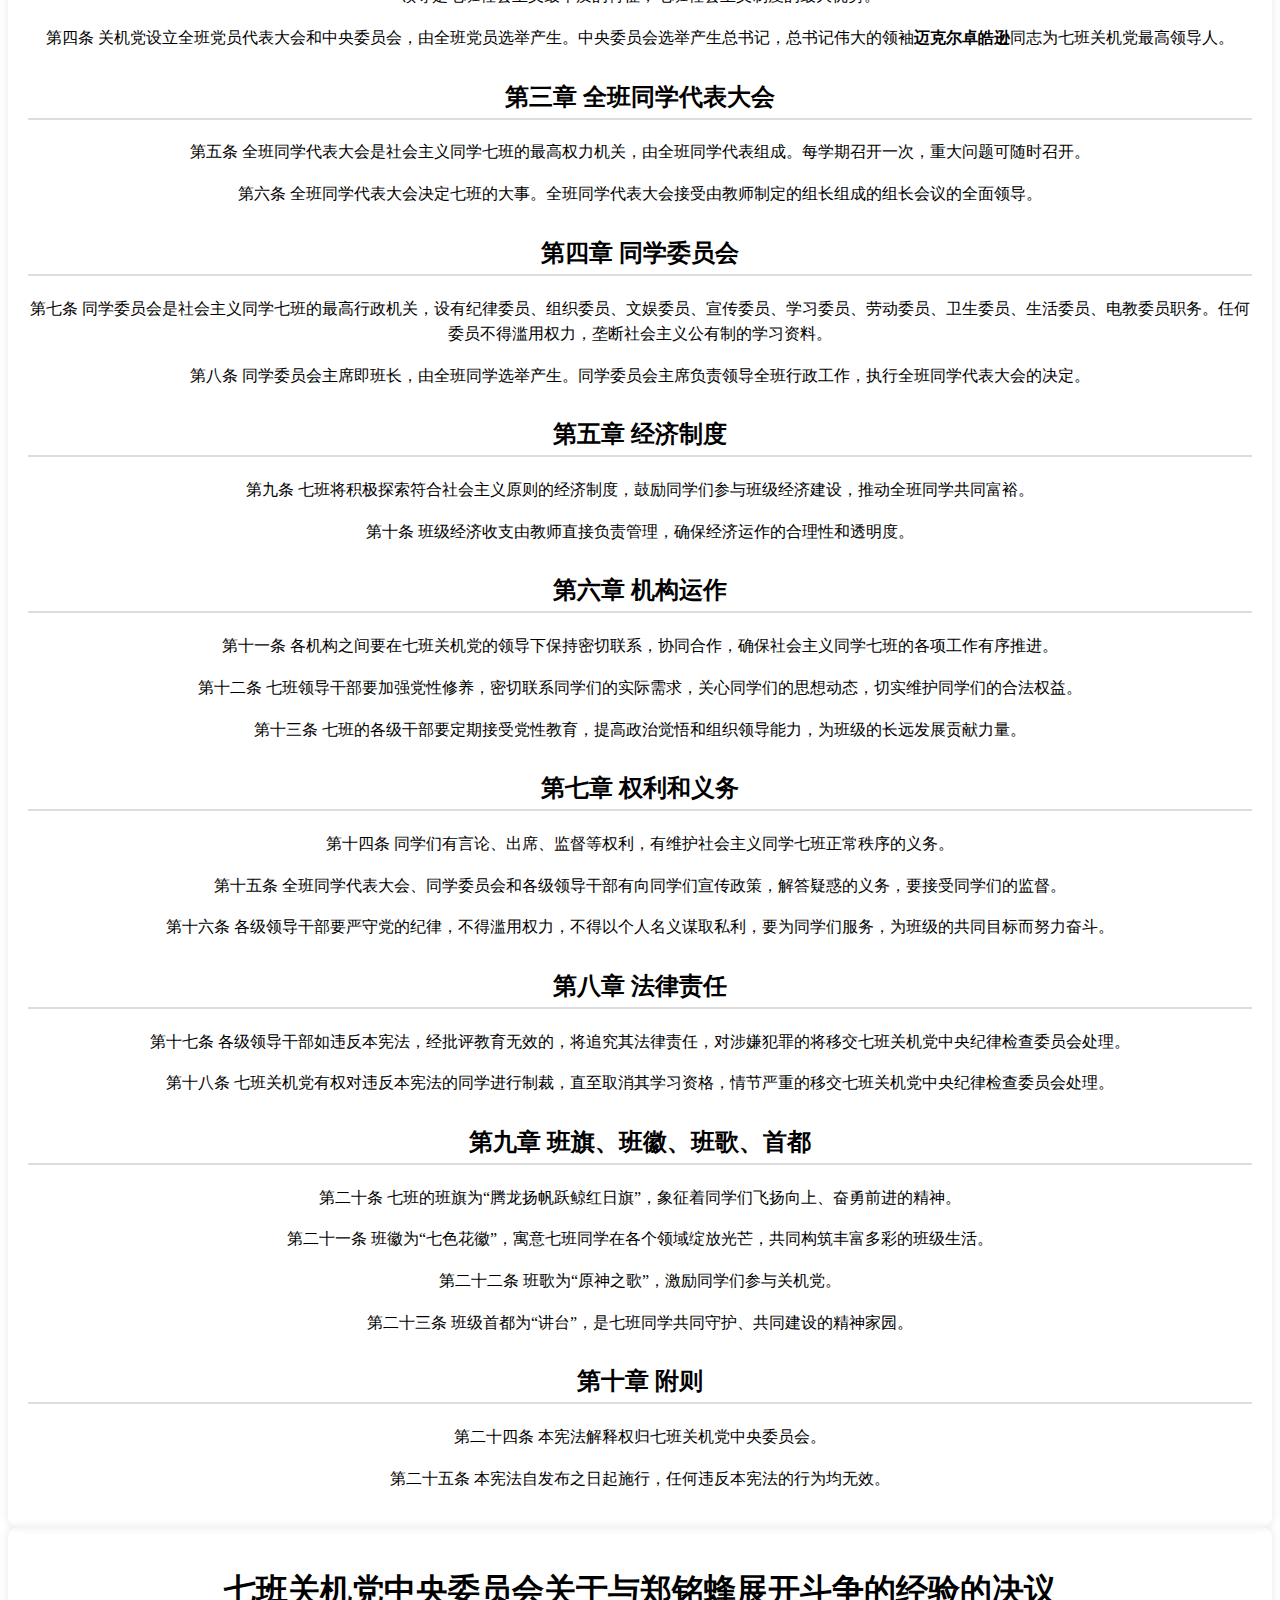
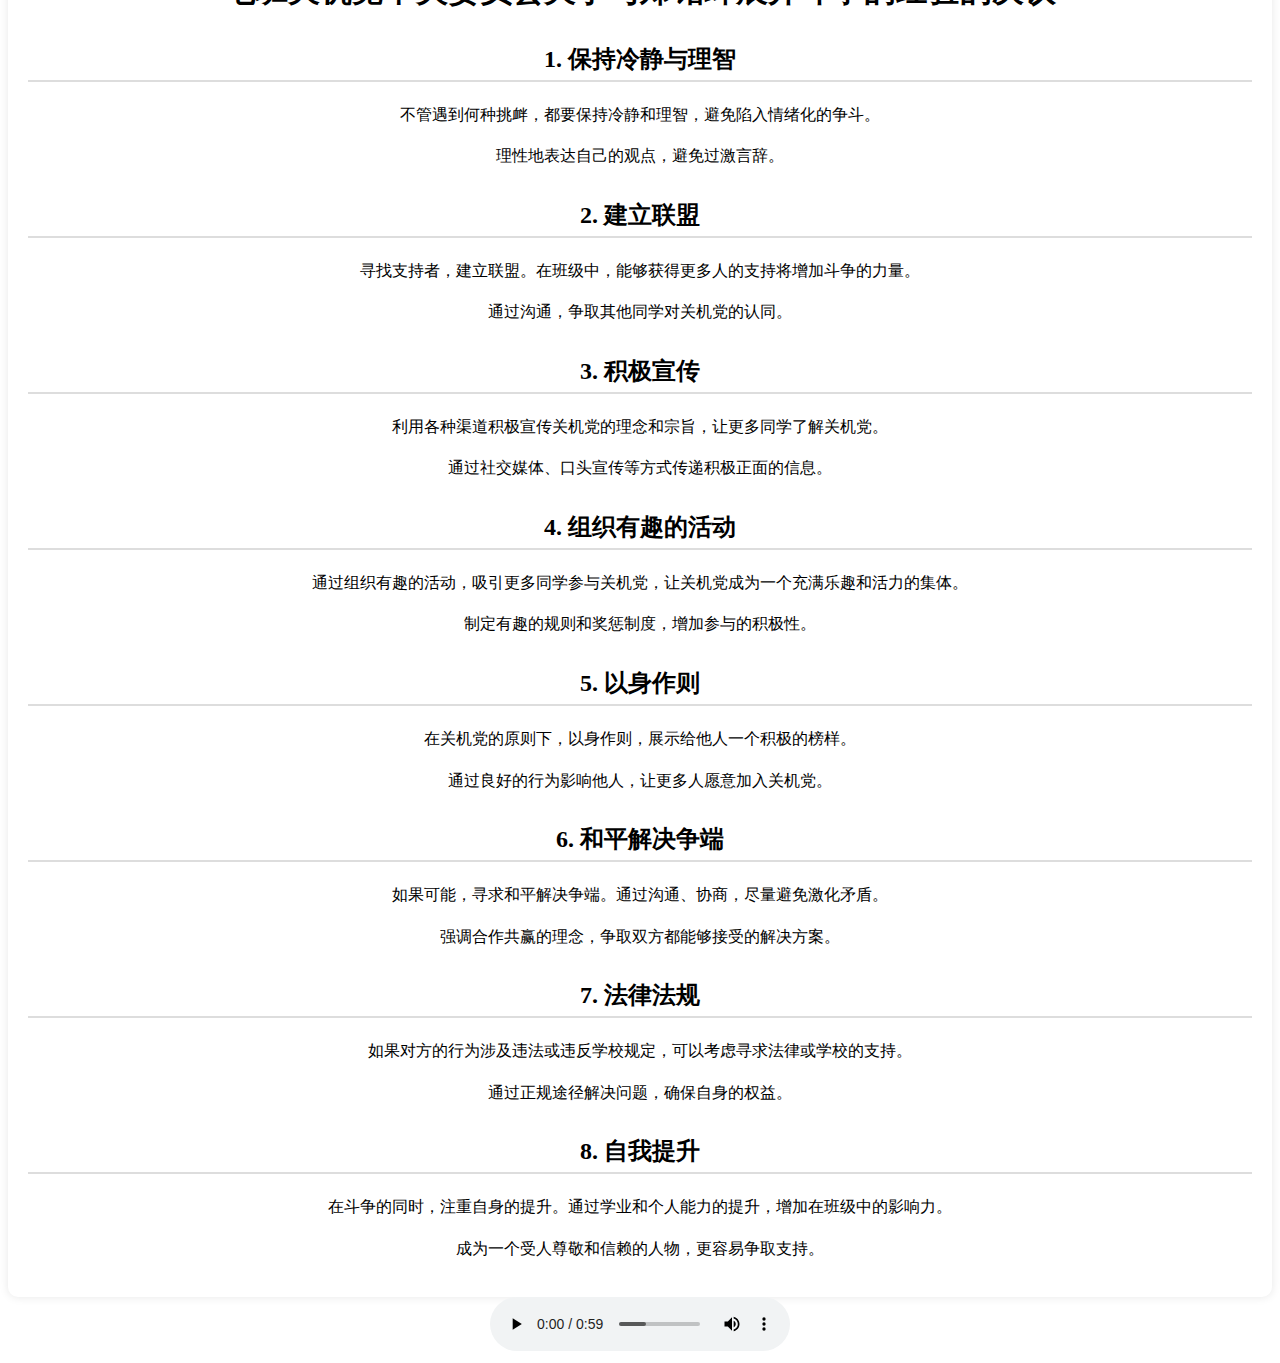
==== commit c6769dab: "Update index.html" ====
--- a/index.html
+++ b/index.html
@@ -30,7 +30,7 @@
 </header>
 
 <!-- 新增一个 div 来包裹导航项 -->
-<div class="mdui-color-red" style="padding-top: 64px;"> <!-- 64px 是标题栏的高度 -->
+<div class="mdui-color-red"> <!-- 64px 是标题栏的高度 -->
   <nav class="mdui-tab mdui-text-color-yellow" style="display: flex; justify-content: space-around;">
     <a href="introduction.html" class="mdui-ripple">党的介绍</a>
     <a href="index.html" class="mdui-ripple">党的文件</a>
